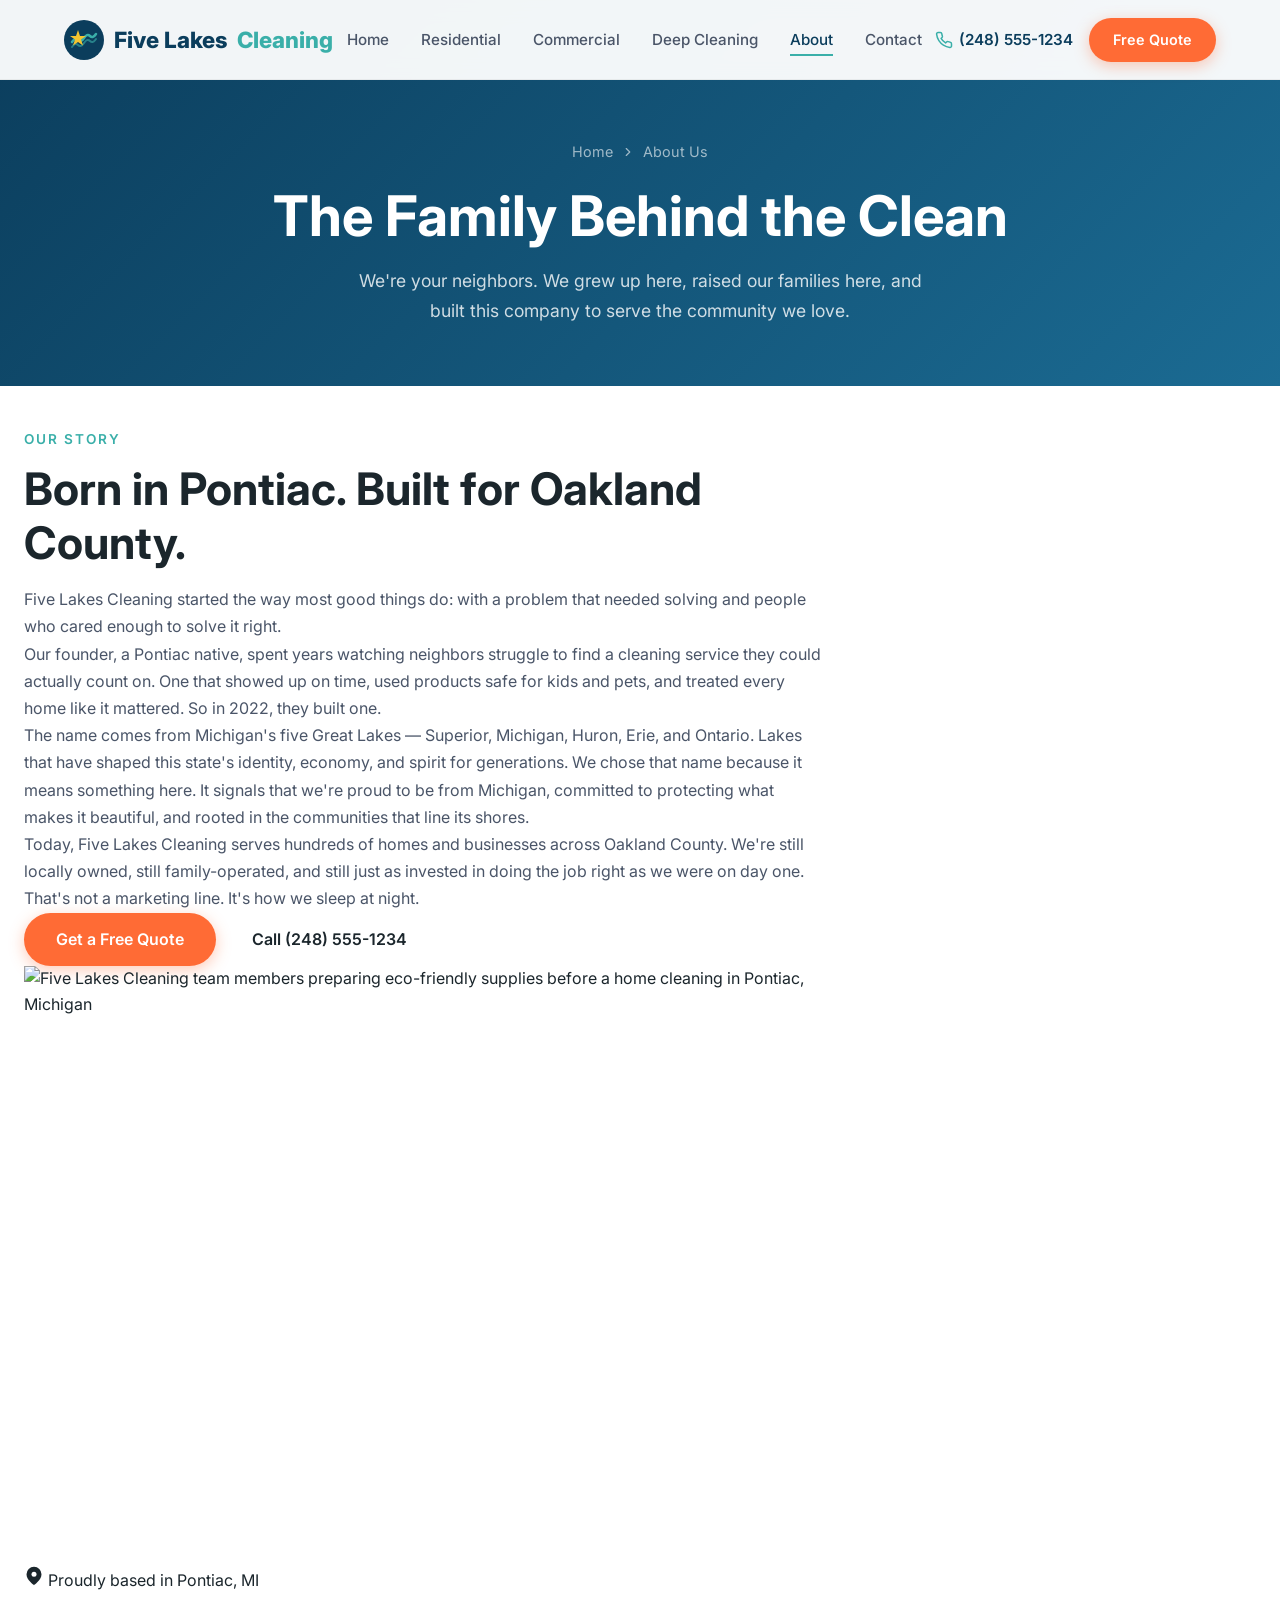
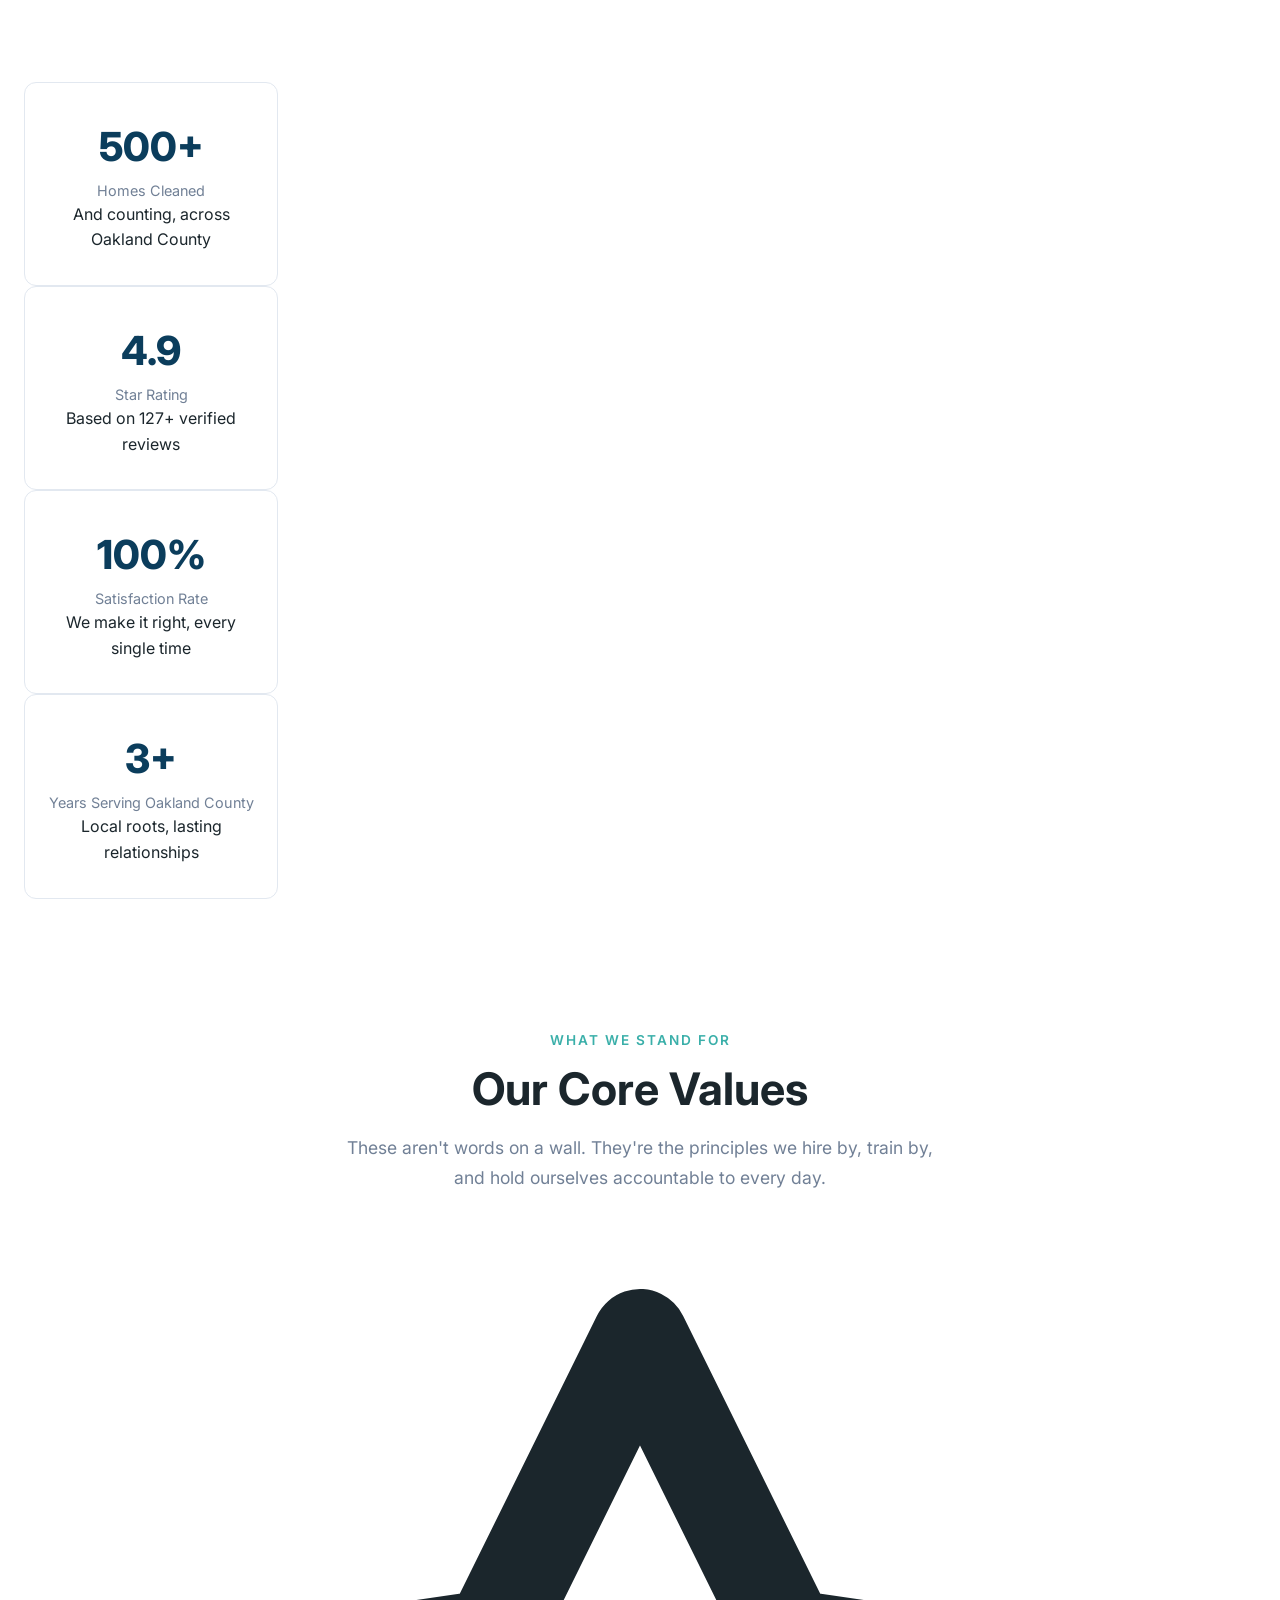
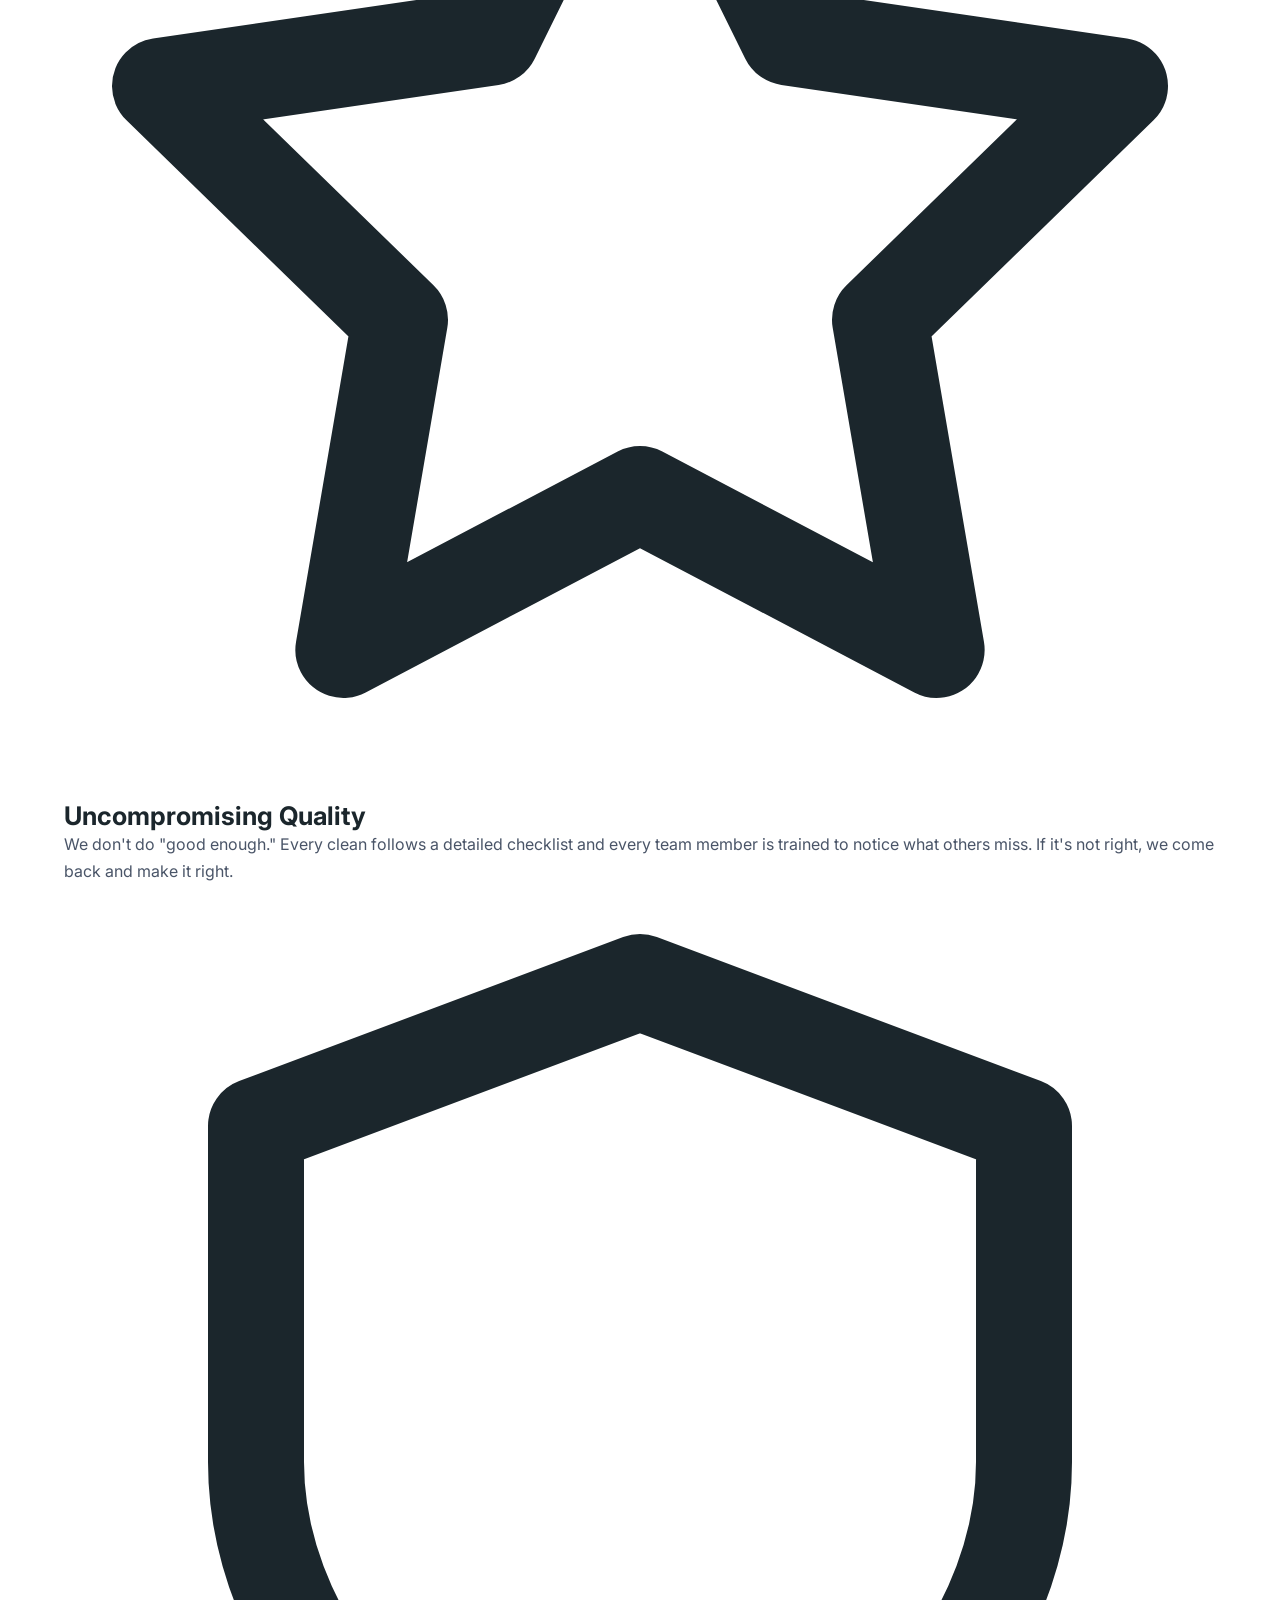
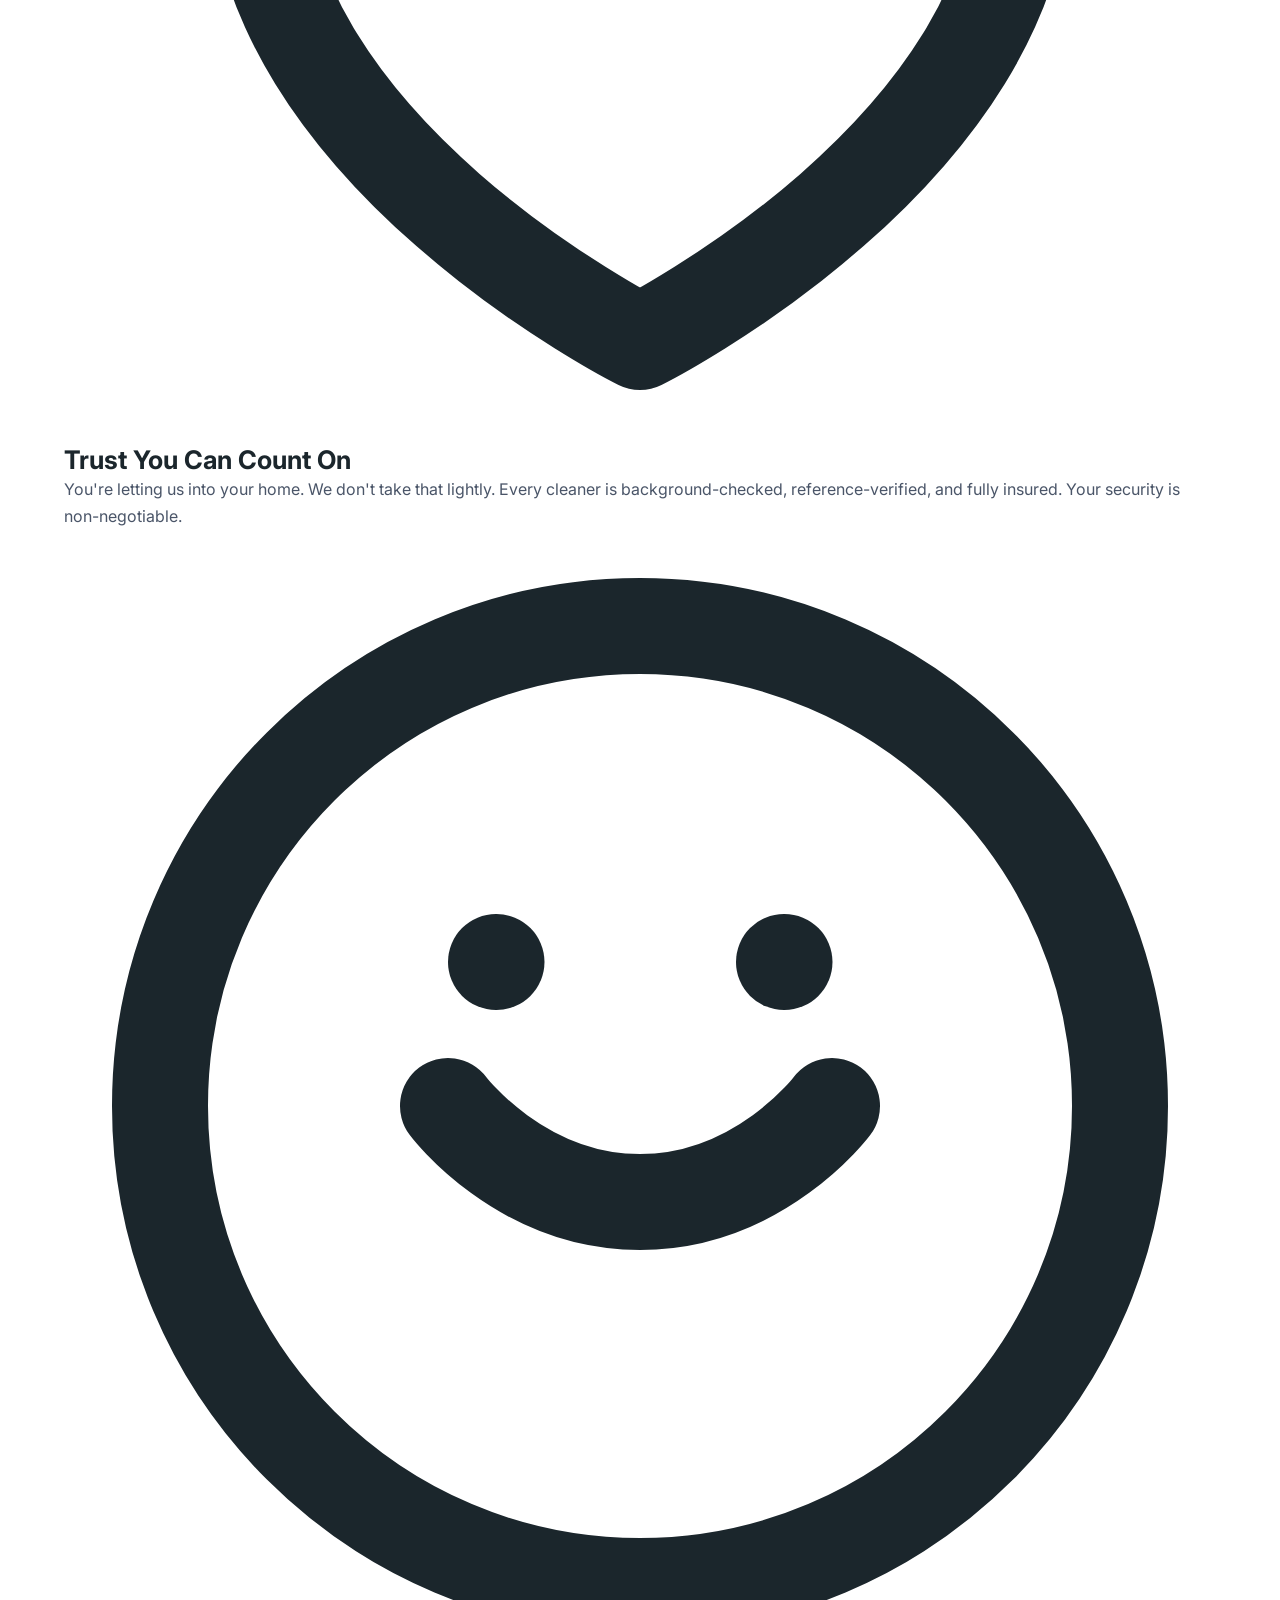
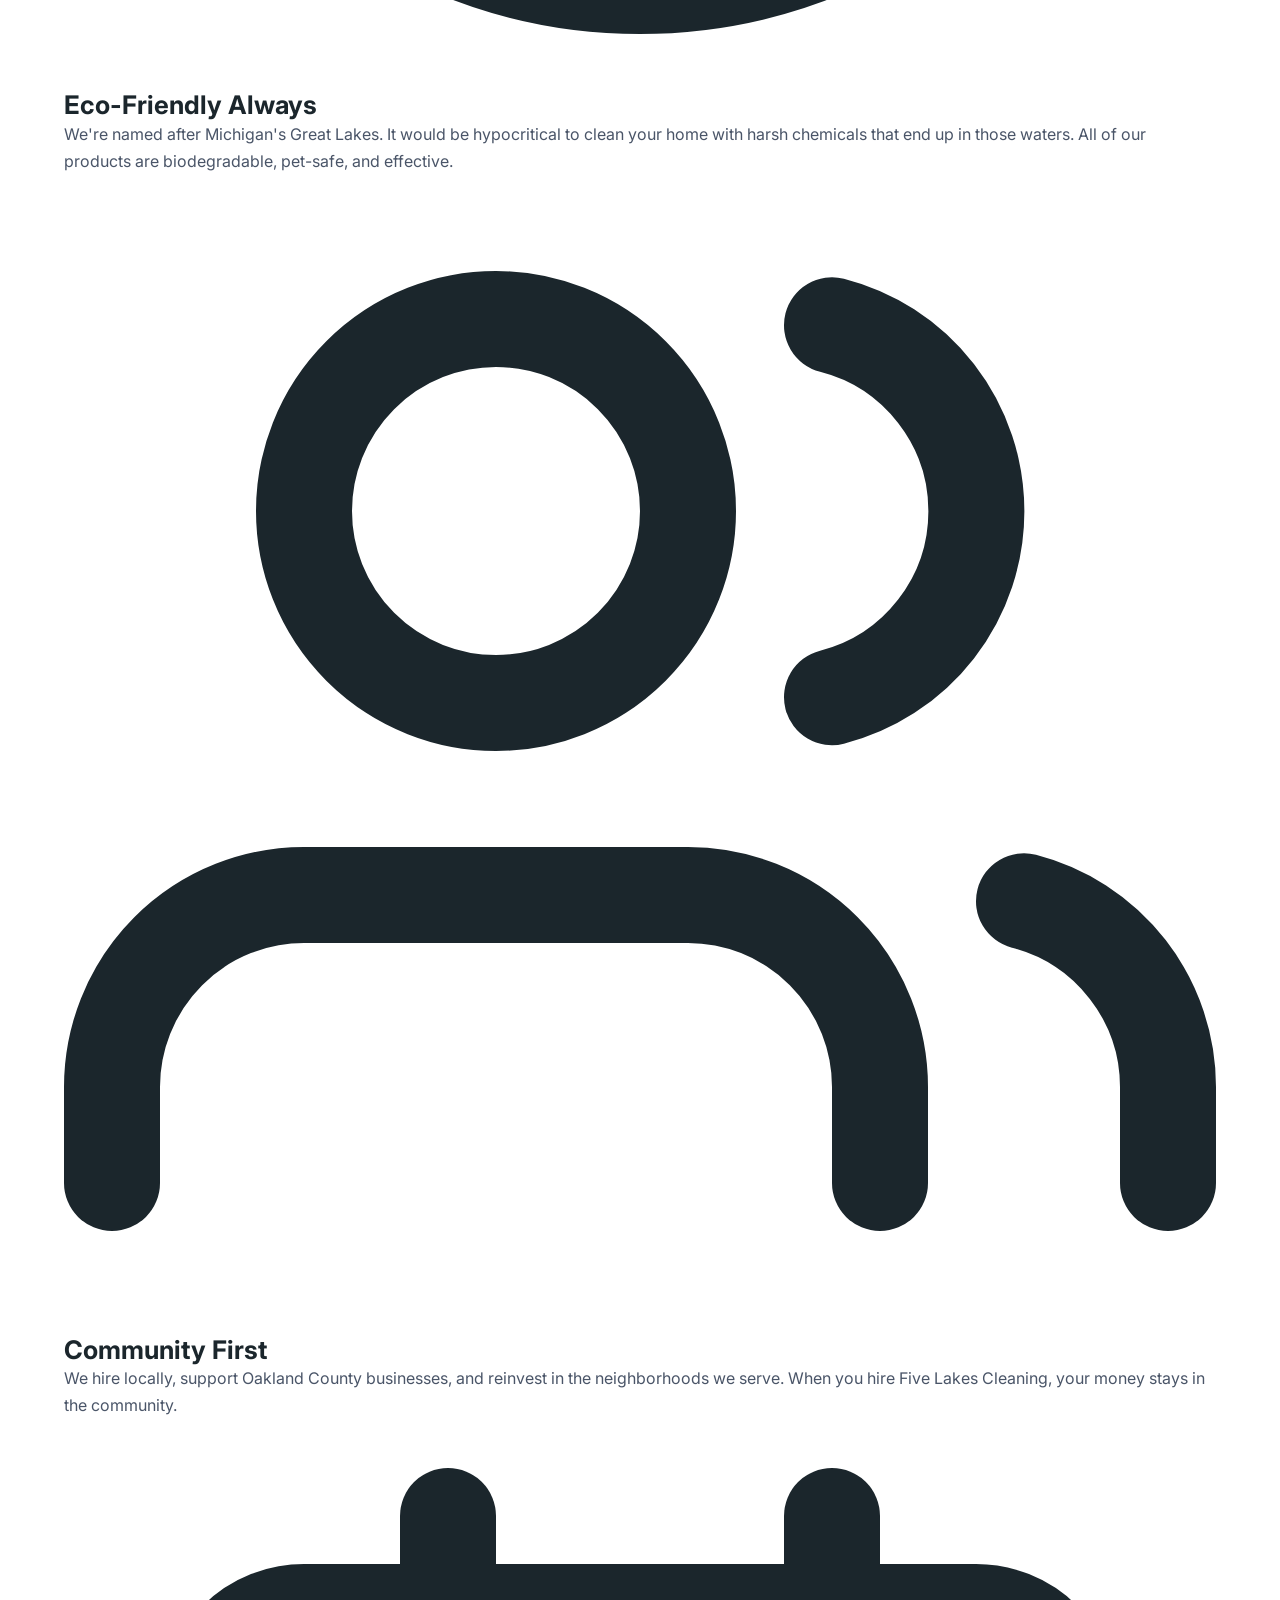
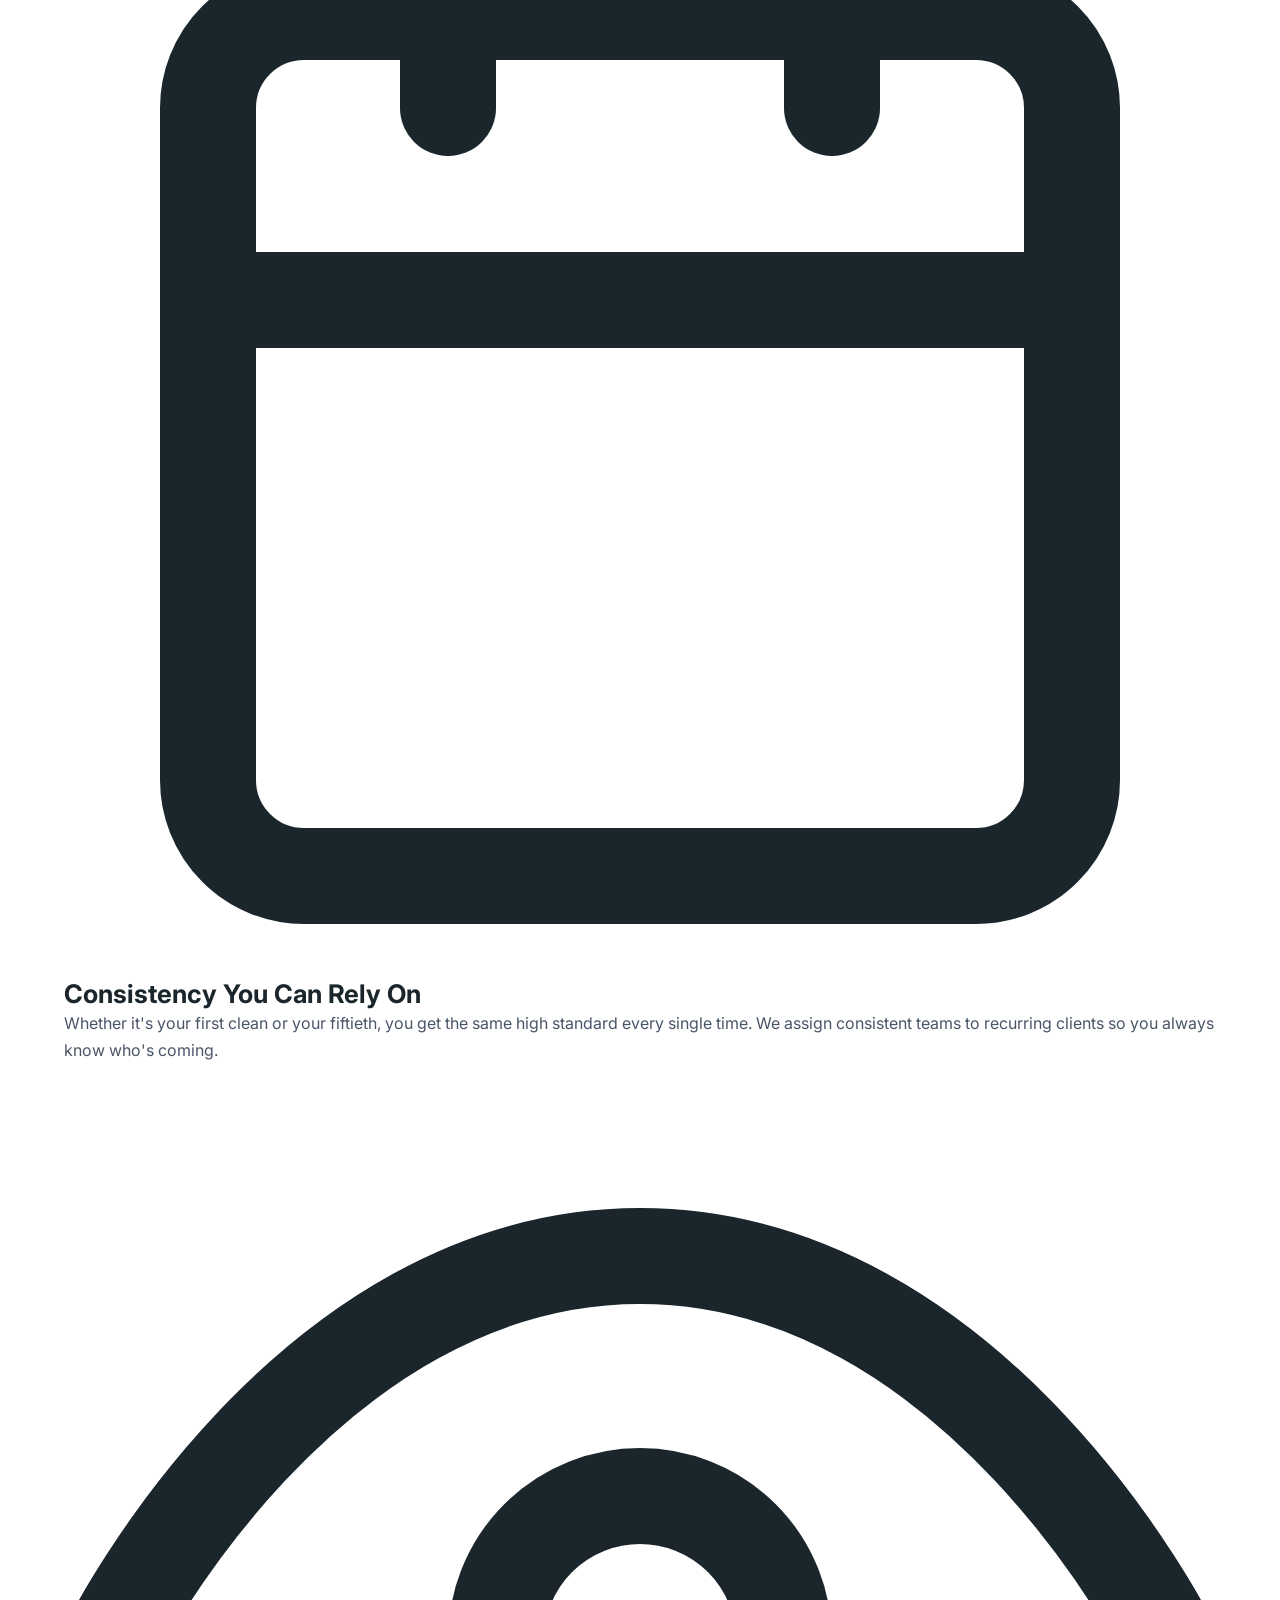
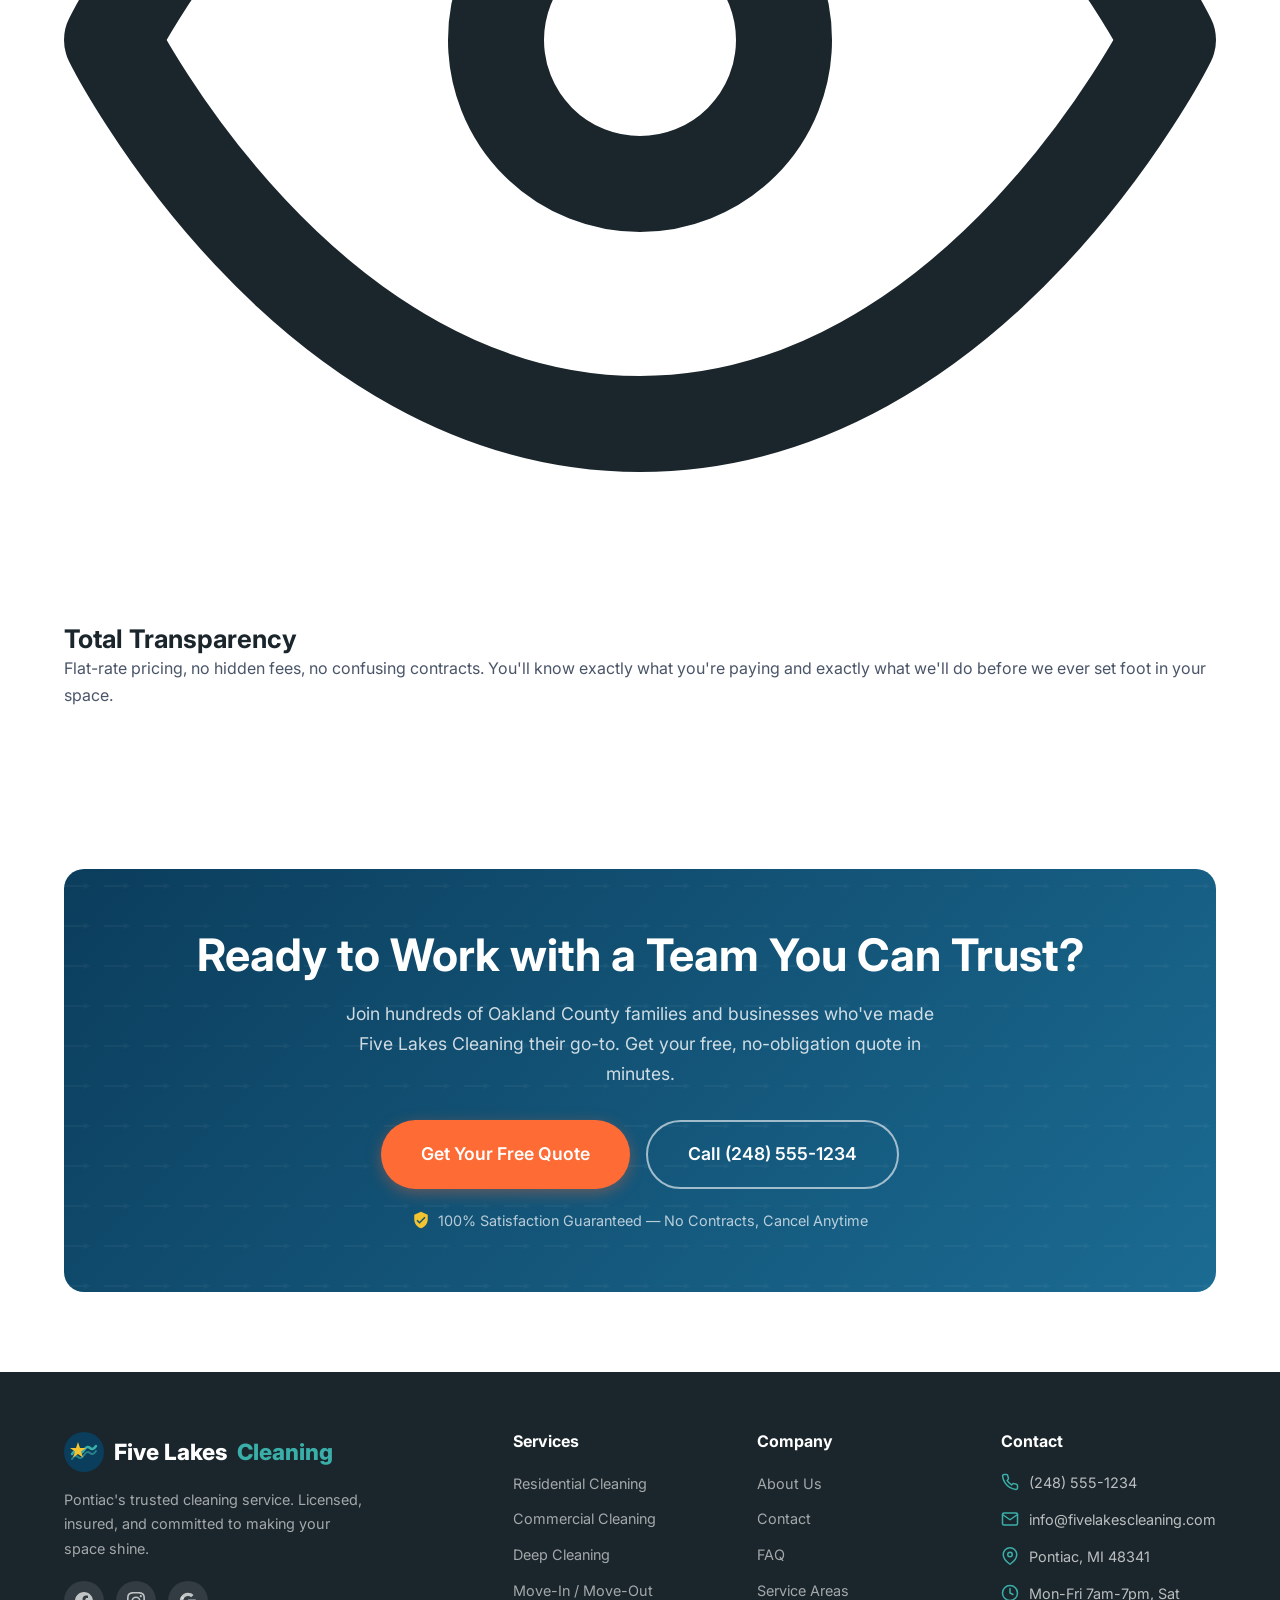
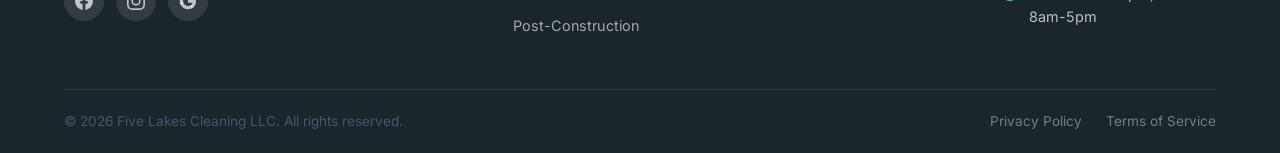
==== about/index.html @ cbcd9a7a "Initial Five Lakes Cleaning website" ====
<!DOCTYPE html>
<html lang="en">
<head>
  <meta charset="UTF-8">
  <meta name="viewport" content="width=device-width, initial-scale=1.0">
  <title>About Five Lakes Cleaning | Pontiac MI's Trusted Cleaning Team</title>
  <meta name="description" content="Meet the family behind Five Lakes Cleaning. A locally owned Pontiac, MI cleaning company serving Oakland County with honesty, eco-friendly products, and a 100% satisfaction guarantee.">
  <meta name="keywords" content="about Five Lakes Cleaning, cleaning company Pontiac Michigan, locally owned cleaning service Oakland County, eco-friendly cleaners Pontiac MI">
  <link rel="canonical" href="https://fivelakescleaning.com/about/">

  <!-- Open Graph -->
  <meta property="og:title" content="About Five Lakes Cleaning | Pontiac MI's Trusted Cleaning Team">
  <meta property="og:description" content="A locally owned Pontiac family built Five Lakes Cleaning to serve Oakland County with honesty, care, and a commitment to community. Learn our story.">
  <meta property="og:type" content="website">
  <meta property="og:url" content="https://fivelakescleaning.com/about/">
  <meta property="og:locale" content="en_US">
  <meta property="og:site_name" content="Five Lakes Cleaning">

  <!-- Twitter -->
  <meta name="twitter:card" content="summary_large_image">
  <meta name="twitter:title" content="About Five Lakes Cleaning | Pontiac MI">
  <meta name="twitter:description" content="A locally owned Pontiac family built Five Lakes Cleaning to serve Oakland County with honesty, care, and a commitment to community.">

  <!-- Fonts -->
  <link rel="preconnect" href="https://fonts.googleapis.com">
  <link rel="preconnect" href="https://fonts.gstatic.com" crossorigin>
  <link href="https://fonts.googleapis.com/css2?family=Inter:wght@400;500;600;700;800&display=swap" rel="stylesheet">

  <!-- Styles -->
  <link rel="stylesheet" href="/css/styles.css">

  <!-- Favicon -->
  <link rel="icon" type="image/svg+xml" href="data:image/svg+xml,%3Csvg xmlns='http://www.w3.org/2000/svg' viewBox='0 0 100 100'%3E%3Ctext y='.9em' font-size='90'%3E%F0%9F%8C%8A%3C/text%3E%3C/svg%3E">

  <!-- Schema.org -->
  <script type="application/ld+json">
  {
    "@context": "https://schema.org",
    "@type": "LocalBusiness",
    "@id": "https://fivelakescleaning.com",
    "name": "Five Lakes Cleaning",
    "description": "Locally owned professional residential and commercial cleaning services in Pontiac, Michigan and Oakland County.",
    "url": "https://fivelakescleaning.com",
    "telephone": "+12485551234",
    "email": "info@fivelakescleaning.com",
    "address": {
      "@type": "PostalAddress",
      "addressLocality": "Pontiac",
      "addressRegion": "MI",
      "postalCode": "48341",
      "addressCountry": "US"
    },
    "areaServed": [
      "Pontiac", "Bloomfield Hills", "Auburn Hills", "Waterford",
      "West Bloomfield", "Lake Orion", "Rochester Hills", "Troy",
      "Clarkston", "Orion Township", "White Lake", "Commerce Township"
    ],
    "foundingDate": "2022",
    "foundingLocation": "Pontiac, MI"
  }
  </script>
</head>
<body>
  <a href="#main" class="skip-nav">Skip to main content</a>

  <!-- ===== HEADER ===== -->
  <header class="header" role="banner">
    <nav class="nav" aria-label="Main navigation">
      <a href="/" class="logo" aria-label="Five Lakes Cleaning - Home">
        <svg viewBox="0 0 40 40" fill="none" xmlns="http://www.w3.org/2000/svg">
          <circle cx="20" cy="20" r="20" fill="#0B3D5C"/>
          <path d="M8 22c2-3 4-4 6-2s4 1 6-2 4-4 6-2 4 1 6-2" stroke="#3AAFA9" stroke-width="2.5" stroke-linecap="round" fill="none"/>
          <path d="M8 27c2-3 4-4 6-2s4 1 6-2 4-4 6-2 4 1 6-2" stroke="#3AAFA9" stroke-width="2" stroke-linecap="round" fill="none" opacity="0.6"/>
          <path d="M14 10l2 6h6l-5 3.5 2 6-5-3.5-5 3.5 2-6L6 16h6l2-6z" fill="#F4C430" stroke="none"/>
        </svg>
        Five Lakes <span>Cleaning</span>
      </a>

      <div class="nav-links">
        <a href="/">Home</a>
        <a href="/residential/">Residential</a>
        <a href="/commercial/">Commercial</a>
        <a href="/deep-cleaning/">Deep Cleaning</a>
        <a href="/about/" class="active" aria-current="page">About</a>
        <a href="/contact/">Contact</a>
      </div>

      <div class="nav-cta">
        <a href="tel:+12485551234" class="nav-phone">
          <svg xmlns="http://www.w3.org/2000/svg" viewBox="0 0 24 24" fill="none" stroke="currentColor" stroke-width="2" stroke-linecap="round" stroke-linejoin="round"><path d="M22 16.92v3a2 2 0 01-2.18 2 19.79 19.79 0 01-8.63-3.07 19.5 19.5 0 01-6-6 19.79 19.79 0 01-3.07-8.67A2 2 0 014.11 2h3a2 2 0 012 1.72c.127.96.361 1.903.7 2.81a2 2 0 01-.45 2.11L8.09 9.91a16 16 0 006 6l1.27-1.27a2 2 0 012.11-.45c.907.339 1.85.573 2.81.7A2 2 0 0122 16.92z"/></svg>
          (248) 555-1234
        </a>
        <a href="/contact/" class="btn btn-primary btn-sm">Free Quote</a>
      </div>

      <button class="menu-toggle" aria-label="Toggle navigation" aria-expanded="false">
        <span></span><span></span><span></span>
      </button>
    </nav>
  </header>

  <main id="main">

    <!-- ===== PAGE HERO ===== -->
    <section class="page-hero" aria-label="About Us">
      <div class="container">
        <nav class="breadcrumb" aria-label="Breadcrumb">
          <a href="/">Home</a>
          <svg xmlns="http://www.w3.org/2000/svg" viewBox="0 0 24 24" fill="none" stroke="currentColor" stroke-width="2" stroke-linecap="round" stroke-linejoin="round" width="14" height="14"><polyline points="9 18 15 12 9 6"/></svg>
          <span aria-current="page">About Us</span>
        </nav>
        <h1>The Family Behind the Clean</h1>
        <p class="page-hero-subtitle">We're your neighbors. We grew up here, raised our families here, and built this company to serve the community we love.</p>
      </div>
    </section>

    <!-- ===== ABOUT HERO GRID ===== -->
    <section class="about-hero-grid" aria-label="Our story">
      <div class="container">
        <div class="about-story-grid">
          <div class="about-story-content fade-up">
            <span class="section-label">Our Story</span>
            <h2 class="section-title">Born in Pontiac. Built for Oakland County.</h2>
            <p>Five Lakes Cleaning started the way most good things do: with a problem that needed solving and people who cared enough to solve it right.</p>
            <p>Our founder, a Pontiac native, spent years watching neighbors struggle to find a cleaning service they could actually count on. One that showed up on time, used products safe for kids and pets, and treated every home like it mattered. So in 2022, they built one.</p>
            <p>The name comes from Michigan's five Great Lakes &mdash; Superior, Michigan, Huron, Erie, and Ontario. Lakes that have shaped this state's identity, economy, and spirit for generations. We chose that name because it means something here. It signals that we're proud to be from Michigan, committed to protecting what makes it beautiful, and rooted in the communities that line its shores.</p>
            <p>Today, Five Lakes Cleaning serves hundreds of homes and businesses across Oakland County. We're still locally owned, still family-operated, and still just as invested in doing the job right as we were on day one. That's not a marketing line. It's how we sleep at night.</p>
            <div class="about-cta-row">
              <a href="/contact/" class="btn btn-primary">Get a Free Quote</a>
              <a href="tel:+12485551234" class="btn btn-outline">Call (248) 555-1234</a>
            </div>
          </div>

          <div class="about-story-image fade-up">
            <div class="about-image-wrapper">
              <img
                src="https://images.unsplash.com/photo-1558618666-fcd25c85cd64?auto=format&fit=crop&w=800&q=80"
                alt="Five Lakes Cleaning team members preparing eco-friendly supplies before a home cleaning in Pontiac, Michigan"
                width="800"
                height="600"
                loading="lazy"
              >
            </div>
            <div class="about-image-badge">
              <svg xmlns="http://www.w3.org/2000/svg" viewBox="0 0 24 24" fill="currentColor" width="20" height="20"><path d="M21 10c0 7-9 13-9 13s-9-6-9-13a9 9 0 0118 0z"/><circle cx="12" cy="10" r="3" fill="white"/></svg>
              <span>Proudly based in Pontiac, MI</span>
            </div>
          </div>
        </div>
      </div>
    </section>

    <!-- ===== STATS ===== -->
    <section class="about-stats" aria-label="Our numbers">
      <div class="container">
        <div class="stats-grid fade-up">
          <div class="stat-card">
            <div class="stat-number">500+</div>
            <div class="stat-label">Homes Cleaned</div>
            <div class="stat-desc">And counting, across Oakland County</div>
          </div>
          <div class="stat-card">
            <div class="stat-number">4.9</div>
            <div class="stat-label">Star Rating</div>
            <div class="stat-desc">Based on 127+ verified reviews</div>
          </div>
          <div class="stat-card">
            <div class="stat-number">100%</div>
            <div class="stat-label">Satisfaction Rate</div>
            <div class="stat-desc">We make it right, every single time</div>
          </div>
          <div class="stat-card">
            <div class="stat-number">3+</div>
            <div class="stat-label">Years Serving Oakland County</div>
            <div class="stat-desc">Local roots, lasting relationships</div>
          </div>
        </div>
      </div>
    </section>

    <!-- ===== VALUES ===== -->
    <section class="values-section" aria-label="Our values">
      <div class="container">
        <div class="text-center mb-5 fade-up">
          <span class="section-label">What We Stand For</span>
          <h2 class="section-title">Our Core Values</h2>
          <p class="section-subtitle">These aren't words on a wall. They're the principles we hire by, train by, and hold ourselves accountable to every day.</p>
        </div>

        <div class="values-grid fade-up">

          <div class="value-card">
            <div class="value-icon">
              <svg xmlns="http://www.w3.org/2000/svg" viewBox="0 0 24 24" fill="none" stroke="currentColor" stroke-width="2" stroke-linecap="round" stroke-linejoin="round"><path d="M12 2l3.09 6.26L22 9.27l-5 4.87 1.18 6.88L12 17.77l-6.18 3.25L7 14.14 2 9.27l6.91-1.01L12 2z"/></svg>
            </div>
            <h3>Uncompromising Quality</h3>
            <p>We don't do "good enough." Every clean follows a detailed checklist and every team member is trained to notice what others miss. If it's not right, we come back and make it right.</p>
          </div>

          <div class="value-card">
            <div class="value-icon">
              <svg xmlns="http://www.w3.org/2000/svg" viewBox="0 0 24 24" fill="none" stroke="currentColor" stroke-width="2" stroke-linecap="round" stroke-linejoin="round"><path d="M12 22s8-4 8-10V5l-8-3-8 3v7c0 6 8 10 8 10z"/></svg>
            </div>
            <h3>Trust You Can Count On</h3>
            <p>You're letting us into your home. We don't take that lightly. Every cleaner is background-checked, reference-verified, and fully insured. Your security is non-negotiable.</p>
          </div>

          <div class="value-card">
            <div class="value-icon">
              <svg xmlns="http://www.w3.org/2000/svg" viewBox="0 0 24 24" fill="none" stroke="currentColor" stroke-width="2" stroke-linecap="round" stroke-linejoin="round"><path d="M12 22c5.523 0 10-4.477 10-10S17.523 2 12 2 2 6.477 2 12s4.477 10 10 10z"/><path d="M8 12s1.5 2 4 2 4-2 4-2"/><line x1="9" y1="9" x2="9.01" y2="9"/><line x1="15" y1="9" x2="15.01" y2="9"/></svg>
            </div>
            <h3>Eco-Friendly Always</h3>
            <p>We're named after Michigan's Great Lakes. It would be hypocritical to clean your home with harsh chemicals that end up in those waters. All of our products are biodegradable, pet-safe, and effective.</p>
          </div>

          <div class="value-card">
            <div class="value-icon">
              <svg xmlns="http://www.w3.org/2000/svg" viewBox="0 0 24 24" fill="none" stroke="currentColor" stroke-width="2" stroke-linecap="round" stroke-linejoin="round"><path d="M17 21v-2a4 4 0 00-4-4H5a4 4 0 00-4 4v2"/><circle cx="9" cy="7" r="4"/><path d="M23 21v-2a4 4 0 00-3-3.87"/><path d="M16 3.13a4 4 0 010 7.75"/></svg>
            </div>
            <h3>Community First</h3>
            <p>We hire locally, support Oakland County businesses, and reinvest in the neighborhoods we serve. When you hire Five Lakes Cleaning, your money stays in the community.</p>
          </div>

          <div class="value-card">
            <div class="value-icon">
              <svg xmlns="http://www.w3.org/2000/svg" viewBox="0 0 24 24" fill="none" stroke="currentColor" stroke-width="2" stroke-linecap="round" stroke-linejoin="round"><rect x="3" y="4" width="18" height="18" rx="2" ry="2"/><line x1="16" y1="2" x2="16" y2="6"/><line x1="8" y1="2" x2="8" y2="6"/><line x1="3" y1="10" x2="21" y2="10"/></svg>
            </div>
            <h3>Consistency You Can Rely On</h3>
            <p>Whether it's your first clean or your fiftieth, you get the same high standard every single time. We assign consistent teams to recurring clients so you always know who's coming.</p>
          </div>

          <div class="value-card">
            <div class="value-icon">
              <svg xmlns="http://www.w3.org/2000/svg" viewBox="0 0 24 24" fill="none" stroke="currentColor" stroke-width="2" stroke-linecap="round" stroke-linejoin="round"><path d="M1 12s4-8 11-8 11 8 11 8-4 8-11 8-11-8-11-8z"/><circle cx="12" cy="12" r="3"/></svg>
            </div>
            <h3>Total Transparency</h3>
            <p>Flat-rate pricing, no hidden fees, no confusing contracts. You'll know exactly what you're paying and exactly what we'll do before we ever set foot in your space.</p>
          </div>

        </div>
      </div>
    </section>

    <!-- ===== CTA ===== -->
    <section class="cta-section" aria-label="Get started">
      <div class="container">
        <div class="cta-box fade-up">
          <h2>Ready to Work with a Team You Can Trust?</h2>
          <p>Join hundreds of Oakland County families and businesses who've made Five Lakes Cleaning their go-to. Get your free, no-obligation quote in minutes.</p>
          <div class="cta-buttons">
            <a href="/contact/" class="btn btn-primary btn-lg">Get Your Free Quote</a>
            <a href="tel:+12485551234" class="btn btn-outline-white btn-lg">Call (248) 555-1234</a>
          </div>
          <div class="cta-guarantee">
            <svg xmlns="http://www.w3.org/2000/svg" viewBox="0 0 24 24" fill="currentColor"><path d="M12 1L3 5v6c0 5.55 3.84 10.74 9 12 5.16-1.26 9-6.45 9-12V5l-9-4zm-2 16l-4-4 1.41-1.41L10 14.17l6.59-6.59L18 9l-8 8z"/></svg>
            100% Satisfaction Guaranteed &mdash; No Contracts, Cancel Anytime
          </div>
        </div>
      </div>
    </section>

  </main>

  <!-- ===== FOOTER ===== -->
  <footer class="footer" role="contentinfo">
    <div class="container">
      <div class="footer-grid">
        <div class="footer-brand">
          <a href="/" class="logo" style="color:#fff; margin-bottom:16px;">
            <svg viewBox="0 0 40 40" fill="none" xmlns="http://www.w3.org/2000/svg" width="36" height="36">
              <circle cx="20" cy="20" r="20" fill="#0B3D5C"/>
              <path d="M8 22c2-3 4-4 6-2s4 1 6-2 4-4 6-2 4 1 6-2" stroke="#3AAFA9" stroke-width="2.5" stroke-linecap="round" fill="none"/>
              <path d="M8 27c2-3 4-4 6-2s4 1 6-2 4-4 6-2 4 1 6-2" stroke="#3AAFA9" stroke-width="2" stroke-linecap="round" fill="none" opacity="0.6"/>
              <path d="M14 10l2 6h6l-5 3.5 2 6-5-3.5-5 3.5 2-6L6 16h6l2-6z" fill="#F4C430"/>
            </svg>
            Five Lakes <span>Cleaning</span>
          </a>
          <p>Pontiac's trusted cleaning service. Licensed, insured, and committed to making your space shine.</p>
          <div class="footer-social">
            <a href="#" aria-label="Facebook"><svg xmlns="http://www.w3.org/2000/svg" width="18" height="18" viewBox="0 0 24 24" fill="currentColor"><path d="M24 12.073c0-6.627-5.373-12-12-12s-12 5.373-12 12c0 5.99 4.388 10.954 10.125 11.854v-8.385H7.078v-3.47h3.047V9.43c0-3.007 1.792-4.669 4.533-4.669 1.312 0 2.686.235 2.686.235v2.953H15.83c-1.491 0-1.956.925-1.956 1.874v2.25h3.328l-.532 3.47h-2.796v8.385C19.612 23.027 24 18.062 24 12.073z"/></svg></a>
            <a href="#" aria-label="Instagram"><svg xmlns="http://www.w3.org/2000/svg" width="18" height="18" viewBox="0 0 24 24" fill="currentColor"><path d="M12 2.163c3.204 0 3.584.012 4.85.07 3.252.148 4.771 1.691 4.919 4.919.058 1.265.069 1.645.069 4.849 0 3.205-.012 3.584-.069 4.849-.149 3.225-1.664 4.771-4.919 4.919-1.266.058-1.644.07-4.85.07-3.204 0-3.584-.012-4.849-.07-3.26-.149-4.771-1.699-4.919-4.92-.058-1.265-.07-1.644-.07-4.849 0-3.204.013-3.583.07-4.849.149-3.227 1.664-4.771 4.919-4.919 1.266-.057 1.645-.069 4.849-.069zM12 0C8.741 0 8.333.014 7.053.072 2.695.272.273 2.69.073 7.052.014 8.333 0 8.741 0 12c0 3.259.014 3.668.072 4.948.2 4.358 2.618 6.78 6.98 6.98C8.333 23.986 8.741 24 12 24c3.259 0 3.668-.014 4.948-.072 4.354-.2 6.782-2.618 6.979-6.98.059-1.28.073-1.689.073-4.948 0-3.259-.014-3.667-.072-4.947-.196-4.354-2.617-6.78-6.979-6.98C15.668.014 15.259 0 12 0zm0 5.838a6.162 6.162 0 100 12.324 6.162 6.162 0 000-12.324zM12 16a4 4 0 110-8 4 4 0 010 8zm6.406-11.845a1.44 1.44 0 100 2.881 1.44 1.44 0 000-2.881z"/></svg></a>
            <a href="#" aria-label="Google Business"><svg xmlns="http://www.w3.org/2000/svg" width="18" height="18" viewBox="0 0 24 24" fill="currentColor"><path d="M22.56 12.25c0-.78-.07-1.53-.2-2.25H12v4.26h5.92a5.06 5.06 0 01-2.2 3.32v2.77h3.57c2.08-1.92 3.28-4.74 3.28-8.1z"/><path d="M12 23c2.97 0 5.46-.98 7.28-2.66l-3.57-2.77c-.98.66-2.23 1.06-3.71 1.06-2.86 0-5.29-1.93-6.16-4.53H2.18v2.84C3.99 20.53 7.7 23 12 23z"/><path d="M5.84 14.09c-.22-.66-.35-1.36-.35-2.09s.13-1.43.35-2.09V7.07H2.18C1.43 8.55 1 10.22 1 12s.43 3.45 1.18 4.93l2.85-2.22.81-.62z"/><path d="M12 5.38c1.62 0 3.06.56 4.21 1.64l3.15-3.15C17.45 2.09 14.97 1 12 1 7.7 1 3.99 3.47 2.18 7.07l3.66 2.84c.87-2.6 3.3-4.53 6.16-4.53z"/></svg></a>
          </div>
        </div>

        <div>
          <h4>Services</h4>
          <ul class="footer-links">
            <li><a href="/residential/">Residential Cleaning</a></li>
            <li><a href="/commercial/">Commercial Cleaning</a></li>
            <li><a href="/deep-cleaning/">Deep Cleaning</a></li>
            <li><a href="/move-in-move-out/">Move-In / Move-Out</a></li>
            <li><a href="/post-construction/">Post-Construction</a></li>
          </ul>
        </div>

        <div>
          <h4>Company</h4>
          <ul class="footer-links">
            <li><a href="/about/">About Us</a></li>
            <li><a href="/contact/">Contact</a></li>
            <li><a href="/#faq">FAQ</a></li>
            <li><a href="/#areas">Service Areas</a></li>
          </ul>
        </div>

        <div>
          <h4>Contact</h4>
          <div class="footer-contact-item">
            <svg xmlns="http://www.w3.org/2000/svg" viewBox="0 0 24 24" fill="none" stroke="currentColor" stroke-width="2" stroke-linecap="round" stroke-linejoin="round"><path d="M22 16.92v3a2 2 0 01-2.18 2 19.79 19.79 0 01-8.63-3.07 19.5 19.5 0 01-6-6 19.79 19.79 0 01-3.07-8.67A2 2 0 014.11 2h3a2 2 0 012 1.72c.127.96.361 1.903.7 2.81a2 2 0 01-.45 2.11L8.09 9.91a16 16 0 006 6l1.27-1.27a2 2 0 012.11-.45c.907.339 1.85.573 2.81.7A2 2 0 0122 16.92z"/></svg>
            <a href="tel:+12485551234">(248) 555-1234</a>
          </div>
          <div class="footer-contact-item">
            <svg xmlns="http://www.w3.org/2000/svg" viewBox="0 0 24 24" fill="none" stroke="currentColor" stroke-width="2" stroke-linecap="round" stroke-linejoin="round"><path d="M4 4h16c1.1 0 2 .9 2 2v12c0 1.1-.9 2-2 2H4c-1.1 0-2-.9-2-2V6c0-1.1.9-2 2-2z"/><polyline points="22,6 12,13 2,6"/></svg>
            <a href="mailto:info@fivelakescleaning.com">info@fivelakescleaning.com</a>
          </div>
          <div class="footer-contact-item">
            <svg xmlns="http://www.w3.org/2000/svg" viewBox="0 0 24 24" fill="none" stroke="currentColor" stroke-width="2" stroke-linecap="round" stroke-linejoin="round"><path d="M21 10c0 7-9 13-9 13s-9-6-9-13a9 9 0 0118 0z"/><circle cx="12" cy="10" r="3"/></svg>
            Pontiac, MI 48341
          </div>
          <div class="footer-contact-item">
            <svg xmlns="http://www.w3.org/2000/svg" viewBox="0 0 24 24" fill="none" stroke="currentColor" stroke-width="2" stroke-linecap="round" stroke-linejoin="round"><circle cx="12" cy="12" r="10"/><polyline points="12 6 12 12 16 14"/></svg>
            Mon-Fri 7am-7pm, Sat 8am-5pm
          </div>
        </div>
      </div>

      <div class="footer-bottom">
        <p>&copy; 2026 Five Lakes Cleaning LLC. All rights reserved.</p>
        <div class="footer-bottom-links">
          <a href="/privacy/">Privacy Policy</a>
          <a href="/terms/">Terms of Service</a>
        </div>
      </div>
    </div>
  </footer>

  <script src="/js/main.js"></script>
</body>
</html>
---- css/styles.css ----
/* ===== FIVE LAKES CLEANING - MASTER STYLESHEET ===== */

/* --- CSS Custom Properties --- */
:root {
  --primary: #0B3D5C;
  --primary-light: #1B6B93;
  --secondary: #3AAFA9;
  --secondary-light: #DEF2F1;
  --accent: #FF6B35;
  --accent-hover: #E85A28;
  --gold: #F4C430;
  --text: #1B262C;
  --text-light: #4A5568;
  --text-muted: #718096;
  --white: #FFFFFF;
  --off-white: #FAFAFA;
  --light-gray: #F7F8FA;
  --border: #E2E8F0;
  --shadow-sm: 0 1px 3px rgba(0,0,0,0.08);
  --shadow-md: 0 4px 12px rgba(0,0,0,0.1);
  --shadow-lg: 0 10px 30px rgba(0,0,0,0.12);
  --shadow-xl: 0 20px 50px rgba(0,0,0,0.15);
  --radius-sm: 6px;
  --radius-md: 12px;
  --radius-lg: 20px;
  --radius-full: 50px;
  --transition: 0.3s ease;
  --max-width: 1200px;
  --header-height: 80px;
}

/* --- Reset & Base --- */
*, *::before, *::after {
  box-sizing: border-box;
  margin: 0;
  padding: 0;
}

html {
  scroll-behavior: smooth;
  font-size: 16px;
  -webkit-font-smoothing: antialiased;
  -moz-osx-font-smoothing: grayscale;
}

body {
  font-family: 'Inter', -apple-system, BlinkMacSystemFont, 'Segoe UI', Roboto, sans-serif;
  color: var(--text);
  background: var(--white);
  line-height: 1.6;
  overflow-x: hidden;
}

img {
  max-width: 100%;
  height: auto;
  display: block;
}

a {
  color: inherit;
  text-decoration: none;
  transition: color var(--transition);
}

ul, ol {
  list-style: none;
}

h1, h2, h3, h4, h5, h6 {
  font-weight: 700;
  line-height: 1.2;
  color: var(--text);
}

h1 { font-size: clamp(2.2rem, 5vw, 3.5rem); }
h2 { font-size: clamp(1.8rem, 4vw, 2.8rem); }
h3 { font-size: clamp(1.3rem, 2.5vw, 1.6rem); }
h4 { font-size: 1.15rem; }

p {
  color: var(--text-light);
  line-height: 1.7;
}

.container {
  width: 100%;
  max-width: var(--max-width);
  margin: 0 auto;
  padding: 0 24px;
}

section {
  padding: 80px 0;
}

/* --- Utility Classes --- */
.text-center { text-align: center; }
.text-white { color: var(--white); }
.text-accent { color: var(--accent); }
.text-primary { color: var(--primary); }
.text-secondary { color: var(--secondary); }
.mb-1 { margin-bottom: 8px; }
.mb-2 { margin-bottom: 16px; }
.mb-3 { margin-bottom: 24px; }
.mb-4 { margin-bottom: 32px; }
.mb-5 { margin-bottom: 48px; }

.section-label {
  display: inline-block;
  font-size: 0.85rem;
  font-weight: 600;
  text-transform: uppercase;
  letter-spacing: 2px;
  color: var(--secondary);
  margin-bottom: 12px;
}

.section-title {
  margin-bottom: 16px;
}

.section-subtitle {
  font-size: 1.1rem;
  color: var(--text-muted);
  max-width: 600px;
  margin: 0 auto 48px;
}

/* --- Buttons --- */
.btn {
  display: inline-flex;
  align-items: center;
  justify-content: center;
  gap: 8px;
  padding: 14px 32px;
  border-radius: var(--radius-full);
  font-size: 1rem;
  font-weight: 600;
  cursor: pointer;
  border: none;
  transition: all var(--transition);
  white-space: nowrap;
}

.btn-primary {
  background: var(--accent);
  color: var(--white);
  box-shadow: 0 4px 15px rgba(255, 107, 53, 0.35);
}

.btn-primary:hover {
  background: var(--accent-hover);
  transform: translateY(-2px);
  box-shadow: 0 6px 20px rgba(255, 107, 53, 0.45);
}

.btn-secondary {
  background: var(--white);
  color: var(--primary);
  border: 2px solid var(--primary);
}

.btn-secondary:hover {
  background: var(--primary);
  color: var(--white);
  transform: translateY(-2px);
}

.btn-white {
  background: var(--white);
  color: var(--primary);
  box-shadow: var(--shadow-md);
}

.btn-white:hover {
  transform: translateY(-2px);
  box-shadow: var(--shadow-lg);
}

.btn-outline-white {
  background: transparent;
  color: var(--white);
  border: 2px solid rgba(255,255,255,0.6);
}

.btn-outline-white:hover {
  background: var(--white);
  color: var(--primary);
}

.btn-lg {
  padding: 18px 40px;
  font-size: 1.1rem;
}

.btn-sm {
  padding: 10px 24px;
  font-size: 0.9rem;
}

/* --- Header / Navigation --- */
.header {
  position: fixed;
  top: 0;
  left: 0;
  right: 0;
  z-index: 1000;
  background: rgba(255,255,255,0.95);
  backdrop-filter: blur(10px);
  -webkit-backdrop-filter: blur(10px);
  border-bottom: 1px solid rgba(0,0,0,0.05);
  height: var(--header-height);
  transition: all var(--transition);
}

.header.scrolled {
  box-shadow: var(--shadow-md);
}

.nav {
  display: flex;
  align-items: center;
  justify-content: space-between;
  height: var(--header-height);
  max-width: var(--max-width);
  margin: 0 auto;
  padding: 0 24px;
}

.logo {
  display: flex;
  align-items: center;
  gap: 10px;
  font-size: 1.4rem;
  font-weight: 800;
  color: var(--primary);
  z-index: 1001;
}

.logo svg {
  width: 40px;
  height: 40px;
}

.logo span {
  color: var(--secondary);
}

.nav-links {
  display: flex;
  align-items: center;
  gap: 32px;
}

.nav-links a {
  font-size: 0.95rem;
  font-weight: 500;
  color: var(--text-light);
  position: relative;
  padding: 4px 0;
}

.nav-links a::after {
  content: '';
  position: absolute;
  bottom: 0;
  left: 0;
  width: 0;
  height: 2px;
  background: var(--secondary);
  transition: width var(--transition);
}

.nav-links a:hover,
.nav-links a.active {
  color: var(--primary);
}

.nav-links a:hover::after,
.nav-links a.active::after {
  width: 100%;
}

.nav-cta {
  display: flex;
  align-items: center;
  gap: 16px;
}

.nav-phone {
  display: flex;
  align-items: center;
  gap: 6px;
  font-weight: 600;
  color: var(--primary);
  font-size: 0.95rem;
}

.nav-phone svg {
  width: 18px;
  height: 18px;
  color: var(--secondary);
}

/* Mobile Menu */
.menu-toggle {
  display: none;
  flex-direction: column;
  gap: 5px;
  cursor: pointer;
  z-index: 1001;
  background: none;
  border: none;
  padding: 4px;
}

.menu-toggle span {
  width: 24px;
  height: 2.5px;
  background: var(--primary);
  border-radius: 2px;
  transition: all var(--transition);
}

.menu-toggle.active span:nth-child(1) {
  transform: rotate(45deg) translate(5px, 5px);
}

.menu-toggle.active span:nth-child(2) {
  opacity: 0;
}

.menu-toggle.active span:nth-child(3) {
  transform: rotate(-45deg) translate(5px, -5px);
}

/* --- Hero Section --- */
.hero {
  position: relative;
  min-height: 92vh;
  display: flex;
  align-items: center;
  padding-top: var(--header-height);
  background: linear-gradient(135deg, var(--primary) 0%, var(--primary-light) 50%, var(--secondary) 100%);
  overflow: hidden;
}

.hero::before {
  content: '';
  position: absolute;
  inset: 0;
  background: url("data:image/svg+xml,%3Csvg width='60' height='60' viewBox='0 0 60 60' xmlns='http://www.w3.org/2000/svg'%3E%3Cg fill='none' fill-rule='evenodd'%3E%3Cg fill='%23ffffff' fill-opacity='0.03'%3E%3Cpath d='M36 34v-4h-2v4h-4v2h4v4h2v-4h4v-2h-4zm0-30V0h-2v4h-4v2h4v4h2V6h4V4h-4zM6 34v-4H4v4H0v2h4v4h2v-4h4v-2H6zM6 4V0H4v4H0v2h4v4h2V6h4V4H6z'/%3E%3C/g%3E%3C/g%3E%3C/svg%3E");
}

.hero-grid {
  display: grid;
  grid-template-columns: 1fr 1fr;
  gap: 60px;
  align-items: center;
  position: relative;
  z-index: 1;
}

.hero-content {
  color: var(--white);
}

.hero-badge {
  display: inline-flex;
  align-items: center;
  gap: 8px;
  background: rgba(255,255,255,0.15);
  backdrop-filter: blur(8px);
  padding: 8px 18px;
  border-radius: var(--radius-full);
  font-size: 0.85rem;
  font-weight: 600;
  margin-bottom: 24px;
  border: 1px solid rgba(255,255,255,0.2);
}

.hero-badge svg {
  width: 16px;
  height: 16px;
  color: var(--gold);
}

.hero h1 {
  color: var(--white);
  margin-bottom: 20px;
  font-size: clamp(2.4rem, 5vw, 3.8rem);
  line-height: 1.1;
}

.hero h1 em {
  font-style: normal;
  color: var(--gold);
  position: relative;
}

.hero-description {
  font-size: 1.15rem;
  color: rgba(255,255,255,0.85);
  margin-bottom: 32px;
  line-height: 1.7;
  max-width: 520px;
}

.hero-buttons {
  display: flex;
  flex-wrap: wrap;
  gap: 16px;
  margin-bottom: 40px;
}

.hero-trust {
  display: flex;
  align-items: center;
  gap: 24px;
  padding-top: 24px;
  border-top: 1px solid rgba(255,255,255,0.15);
}

.trust-item {
  display: flex;
  align-items: center;
  gap: 8px;
  font-size: 0.9rem;
  color: rgba(255,255,255,0.8);
}

.trust-item svg {
  width: 20px;
  height: 20px;
  color: var(--gold);
  flex-shrink: 0;
}

.hero-image {
  position: relative;
}

.hero-image-wrapper {
  position: relative;
  border-radius: var(--radius-lg);
  overflow: hidden;
  box-shadow: var(--shadow-xl);
  aspect-ratio: 4/3;
  background: rgba(255,255,255,0.1);
}

.hero-image-wrapper img {
  width: 100%;
  height: 100%;
  object-fit: cover;
}

.hero-float-card {
  position: absolute;
  background: var(--white);
  border-radius: var(--radius-md);
  padding: 16px 20px;
  box-shadow: var(--shadow-lg);
  display: flex;
  align-items: center;
  gap: 12px;
  animation: float 3s ease-in-out infinite;
}

.hero-float-card.card-rating {
  bottom: -20px;
  left: -20px;
}

.hero-float-card.card-bookings {
  top: -15px;
  right: -15px;
}

.float-card-icon {
  width: 44px;
  height: 44px;
  border-radius: 50%;
  display: flex;
  align-items: center;
  justify-content: center;
  flex-shrink: 0;
}

.float-card-icon.green {
  background: #E8F8F5;
  color: var(--secondary);
}

.float-card-icon.orange {
  background: #FFF3E8;
  color: var(--accent);
}

.float-card-text strong {
  display: block;
  font-size: 1rem;
  color: var(--text);
}

.float-card-text span {
  font-size: 0.8rem;
  color: var(--text-muted);
}

@keyframes float {
  0%, 100% { transform: translateY(0); }
  50% { transform: translateY(-8px); }
}

/* --- Social Proof Bar --- */
.social-proof-bar {
  background: var(--light-gray);
  padding: 24px 0;
  border-bottom: 1px solid var(--border);
}

.proof-items {
  display: flex;
  align-items: center;
  justify-content: center;
  gap: 40px;
  flex-wrap: wrap;
}

.proof-item {
  display: flex;
  align-items: center;
  gap: 8px;
  font-size: 0.9rem;
  font-weight: 500;
  color: var(--text-light);
}

.proof-item svg {
  width: 20px;
  height: 20px;
  color: var(--secondary);
}

.proof-stars {
  display: flex;
  gap: 2px;
}

.proof-stars svg {
  width: 16px;
  height: 16px;
  color: var(--gold);
}

/* --- Services Section --- */
.services {
  background: var(--white);
}

.services-grid {
  display: grid;
  grid-template-columns: repeat(3, 1fr);
  gap: 28px;
}

.service-card {
  background: var(--white);
  border: 1px solid var(--border);
  border-radius: var(--radius-md);
  padding: 36px 28px;
  transition: all var(--transition);
  position: relative;
  overflow: hidden;
}

.service-card::before {
  content: '';
  position: absolute;
  top: 0;
  left: 0;
  right: 0;
  height: 3px;
  background: linear-gradient(90deg, var(--secondary), var(--primary-light));
  transform: scaleX(0);
  transition: transform var(--transition);
}

.service-card:hover {
  border-color: transparent;
  box-shadow: var(--shadow-lg);
  transform: translateY(-4px);
}

.service-card:hover::before {
  transform: scaleX(1);
}

.service-icon {
  width: 56px;
  height: 56px;
  border-radius: var(--radius-sm);
  background: var(--secondary-light);
  display: flex;
  align-items: center;
  justify-content: center;
  margin-bottom: 20px;
}

.service-icon svg {
  width: 28px;
  height: 28px;
  color: var(--secondary);
}

.service-card h3 {
  margin-bottom: 12px;
}

.service-card p {
  font-size: 0.95rem;
  margin-bottom: 20px;
}

.service-link {
  display: inline-flex;
  align-items: center;
  gap: 6px;
  font-weight: 600;
  color: var(--secondary);
  font-size: 0.95rem;
}

.service-link svg {
  width: 18px;
  height: 18px;
  transition: transform var(--transition);
}

.service-link:hover svg {
  transform: translateX(4px);
}

/* --- Why Choose Us --- */
.why-us {
  background: var(--light-gray);
}

.why-grid {
  display: grid;
  grid-template-columns: 1fr 1fr;
  gap: 60px;
  align-items: center;
}

.why-image {
  border-radius: var(--radius-lg);
  overflow: hidden;
  box-shadow: var(--shadow-lg);
  aspect-ratio: 4/3;
  background: var(--border);
}

.why-image img {
  width: 100%;
  height: 100%;
  object-fit: cover;
}

.why-features {
  display: flex;
  flex-direction: column;
  gap: 28px;
}

.why-feature {
  display: flex;
  gap: 16px;
}

.why-feature-icon {
  width: 48px;
  height: 48px;
  border-radius: 50%;
  background: var(--secondary-light);
  display: flex;
  align-items: center;
  justify-content: center;
  flex-shrink: 0;
}

.why-feature-icon svg {
  width: 24px;
  height: 24px;
  color: var(--secondary);
}

.why-feature h4 {
  margin-bottom: 4px;
}

.why-feature p {
  font-size: 0.9rem;
}

/* --- Process Section --- */
.process {
  background: var(--white);
}

.process-steps {
  display: grid;
  grid-template-columns: repeat(4, 1fr);
  gap: 32px;
  position: relative;
}

.process-steps::before {
  content: '';
  position: absolute;
  top: 40px;
  left: 15%;
  right: 15%;
  height: 2px;
  background: linear-gradient(90deg, var(--secondary), var(--primary-light));
  z-index: 0;
}

.process-step {
  text-align: center;
  position: relative;
  z-index: 1;
}

.step-number {
  width: 80px;
  height: 80px;
  border-radius: 50%;
  background: linear-gradient(135deg, var(--primary), var(--secondary));
  color: var(--white);
  font-size: 1.5rem;
  font-weight: 800;
  display: flex;
  align-items: center;
  justify-content: center;
  margin: 0 auto 20px;
  box-shadow: 0 4px 15px rgba(58, 175, 169, 0.3);
}

.process-step h4 {
  margin-bottom: 8px;
}

.process-step p {
  font-size: 0.9rem;
}

/* --- Testimonials --- */
.testimonials {
  background: linear-gradient(135deg, var(--primary) 0%, var(--primary-light) 100%);
  color: var(--white);
}

.testimonials .section-label {
  color: var(--gold);
}

.testimonials .section-title {
  color: var(--white);
}

.testimonials .section-subtitle {
  color: rgba(255,255,255,0.7);
}

.testimonial-grid {
  display: grid;
  grid-template-columns: repeat(3, 1fr);
  gap: 28px;
}

.testimonial-card {
  background: rgba(255,255,255,0.1);
  backdrop-filter: blur(10px);
  border: 1px solid rgba(255,255,255,0.15);
  border-radius: var(--radius-md);
  padding: 32px;
}

.testimonial-stars {
  display: flex;
  gap: 4px;
  margin-bottom: 16px;
}

.testimonial-stars svg {
  width: 18px;
  height: 18px;
  color: var(--gold);
}

.testimonial-card blockquote {
  font-size: 0.95rem;
  line-height: 1.7;
  color: rgba(255,255,255,0.9);
  margin-bottom: 20px;
  font-style: italic;
}

.testimonial-author {
  display: flex;
  align-items: center;
  gap: 12px;
}

.testimonial-avatar {
  width: 44px;
  height: 44px;
  border-radius: 50%;
  background: rgba(255,255,255,0.2);
  display: flex;
  align-items: center;
  justify-content: center;
  font-weight: 700;
  font-size: 1rem;
  color: var(--white);
}

.testimonial-author-info strong {
  display: block;
  font-size: 0.95rem;
  color: var(--white);
}

.testimonial-author-info span {
  font-size: 0.8rem;
  color: rgba(255,255,255,0.6);
}

/* --- Pricing / CTA Section --- */
.cta-section {
  background: var(--white);
  text-align: center;
}

.cta-box {
  background: linear-gradient(135deg, var(--primary) 0%, var(--primary-light) 100%);
  border-radius: var(--radius-lg);
  padding: 60px 40px;
  color: var(--white);
  position: relative;
  overflow: hidden;
}

.cta-box::before {
  content: '';
  position: absolute;
  inset: 0;
  background: url("data:image/svg+xml,%3Csvg width='40' height='40' viewBox='0 0 40 40' xmlns='http://www.w3.org/2000/svg'%3E%3Cg fill='%23ffffff' fill-opacity='0.04'%3E%3Cpath d='M20 20.5V18H0v-2h20v-2l6 3-6 3z'/%3E%3C/g%3E%3C/svg%3E");
}

.cta-box > * {
  position: relative;
  z-index: 1;
}

.cta-box h2 {
  color: var(--white);
  margin-bottom: 16px;
}

.cta-box p {
  color: rgba(255,255,255,0.8);
  font-size: 1.1rem;
  max-width: 600px;
  margin: 0 auto 32px;
}

.cta-buttons {
  display: flex;
  justify-content: center;
  flex-wrap: wrap;
  gap: 16px;
}

.cta-guarantee {
  display: flex;
  align-items: center;
  justify-content: center;
  gap: 8px;
  margin-top: 20px;
  font-size: 0.9rem;
  color: rgba(255,255,255,0.7);
}

.cta-guarantee svg {
  width: 18px;
  height: 18px;
  color: var(--gold);
}

/* --- Service Areas --- */
.service-areas {
  background: var(--light-gray);
}

.areas-grid {
  display: grid;
  grid-template-columns: repeat(4, 1fr);
  gap: 16px;
  max-width: 800px;
  margin: 0 auto;
}

.area-tag {
  background: var(--white);
  border: 1px solid var(--border);
  border-radius: var(--radius-sm);
  padding: 12px 16px;
  text-align: center;
  font-weight: 500;
  font-size: 0.9rem;
  transition: all var(--transition);
}

.area-tag:hover {
  border-color: var(--secondary);
  color: var(--secondary);
}

/* --- FAQ Section --- */
.faq {
  background: var(--white);
}

.faq-list {
  max-width: 760px;
  margin: 0 auto;
  display: flex;
  flex-direction: column;
  gap: 12px;
}

.faq-item {
  border: 1px solid var(--border);
  border-radius: var(--radius-md);
  overflow: hidden;
  transition: all var(--transition);
}

.faq-item.active {
  border-color: var(--secondary);
  box-shadow: 0 2px 8px rgba(58, 175, 169, 0.1);
}

.faq-question {
  display: flex;
  align-items: center;
  justify-content: space-between;
  padding: 20px 24px;
  cursor: pointer;
  font-weight: 600;
  font-size: 1rem;
  background: none;
  border: none;
  width: 100%;
  text-align: left;
  color: var(--text);
  gap: 16px;
}

.faq-question svg {
  width: 20px;
  height: 20px;
  flex-shrink: 0;
  transition: transform var(--transition);
  color: var(--text-muted);
}

.faq-item.active .faq-question svg {
  transform: rotate(180deg);
  color: var(--secondary);
}

.faq-answer {
  max-height: 0;
  overflow: hidden;
  transition: max-height 0.4s ease, padding 0.3s ease;
}

.faq-answer-inner {
  padding: 0 24px 20px;
  color: var(--text-light);
  font-size: 0.95rem;
  line-height: 1.7;
}

.faq-item.active .faq-answer {
  max-height: 300px;
}

/* --- Footer --- */
.footer {
  background: var(--text);
  color: rgba(255,255,255,0.7);
  padding: 60px 0 0;
}

.footer-grid {
  display: grid;
  grid-template-columns: 2fr 1fr 1fr 1fr;
  gap: 40px;
  padding-bottom: 40px;
  border-bottom: 1px solid rgba(255,255,255,0.1);
}

.footer-brand p {
  color: rgba(255,255,255,0.6);
  font-size: 0.9rem;
  margin-bottom: 20px;
  max-width: 300px;
}

.footer-social {
  display: flex;
  gap: 12px;
}

.footer-social a {
  width: 40px;
  height: 40px;
  border-radius: 50%;
  background: rgba(255,255,255,0.1);
  display: flex;
  align-items: center;
  justify-content: center;
  transition: all var(--transition);
}

.footer-social a:hover {
  background: var(--secondary);
}

.footer-social svg {
  width: 18px;
  height: 18px;
}

.footer h4 {
  color: var(--white);
  margin-bottom: 20px;
  font-size: 1rem;
}

.footer-links li {
  margin-bottom: 10px;
}

.footer-links a {
  font-size: 0.9rem;
  color: rgba(255,255,255,0.6);
  transition: color var(--transition);
}

.footer-links a:hover {
  color: var(--secondary);
}

.footer-contact-item {
  display: flex;
  align-items: flex-start;
  gap: 10px;
  margin-bottom: 14px;
  font-size: 0.9rem;
}

.footer-contact-item svg {
  width: 18px;
  height: 18px;
  flex-shrink: 0;
  margin-top: 2px;
  color: var(--secondary);
}

.footer-bottom {
  padding: 20px 0;
  display: flex;
  align-items: center;
  justify-content: space-between;
  font-size: 0.85rem;
  color: rgba(255,255,255,0.4);
}

.footer-bottom-links {
  display: flex;
  gap: 24px;
}

.footer-bottom-links a {
  color: rgba(255,255,255,0.4);
}

.footer-bottom-links a:hover {
  color: var(--secondary);
}

/* --- Service Page Styles --- */
.page-hero {
  padding: calc(var(--header-height) + 60px) 0 60px;
  background: linear-gradient(135deg, var(--primary) 0%, var(--primary-light) 100%);
  color: var(--white);
  text-align: center;
}

.page-hero .section-label {
  color: var(--gold);
}

.page-hero h1 {
  color: var(--white);
  margin-bottom: 16px;
}

.page-hero p {
  color: rgba(255,255,255,0.8);
  max-width: 600px;
  margin: 0 auto;
  font-size: 1.1rem;
}

.breadcrumb {
  display: flex;
  align-items: center;
  justify-content: center;
  gap: 8px;
  margin-bottom: 20px;
  font-size: 0.9rem;
  color: rgba(255,255,255,0.6);
}

.breadcrumb a {
  color: rgba(255,255,255,0.6);
}

.breadcrumb a:hover {
  color: var(--white);
}

.breadcrumb svg {
  width: 14px;
  height: 14px;
}

.service-detail {
  padding: 60px 0;
}

.service-detail-grid {
  display: grid;
  grid-template-columns: 2fr 1fr;
  gap: 48px;
}

.service-content h2 {
  margin-bottom: 16px;
  font-size: 1.6rem;
}

.service-content p {
  margin-bottom: 16px;
}

.service-checklist {
  margin: 24px 0;
}

.service-checklist li {
  display: flex;
  align-items: flex-start;
  gap: 10px;
  padding: 8px 0;
  font-size: 0.95rem;
  color: var(--text-light);
}

.service-checklist li svg {
  width: 20px;
  height: 20px;
  color: var(--secondary);
  flex-shrink: 0;
  margin-top: 2px;
}

.service-sidebar {
  display: flex;
  flex-direction: column;
  gap: 24px;
}

.sidebar-card {
  background: var(--light-gray);
  border-radius: var(--radius-md);
  padding: 28px;
  border: 1px solid var(--border);
}

.sidebar-card h3 {
  font-size: 1.15rem;
  margin-bottom: 16px;
}

.sidebar-card .btn {
  width: 100%;
  margin-top: 12px;
}

.sidebar-nav {
  display: flex;
  flex-direction: column;
  gap: 4px;
}

.sidebar-nav a {
  display: flex;
  align-items: center;
  justify-content: space-between;
  padding: 12px 16px;
  border-radius: var(--radius-sm);
  font-weight: 500;
  font-size: 0.95rem;
  transition: all var(--transition);
}

.sidebar-nav a:hover,
.sidebar-nav a.active {
  background: var(--secondary-light);
  color: var(--secondary);
}

.sidebar-nav a svg {
  width: 16px;
  height: 16px;
}

/* --- Contact Form --- */
.contact-form-section {
  padding: 60px 0;
}

.contact-grid {
  display: grid;
  grid-template-columns: 1fr 1fr;
  gap: 48px;
}

.form-group {
  margin-bottom: 20px;
}

.form-group label {
  display: block;
  font-weight: 600;
  font-size: 0.9rem;
  margin-bottom: 6px;
  color: var(--text);
}

.form-group input,
.form-group select,
.form-group textarea {
  width: 100%;
  padding: 12px 16px;
  border: 1px solid var(--border);
  border-radius: var(--radius-sm);
  font-size: 1rem;
  font-family: inherit;
  transition: border-color var(--transition);
  background: var(--white);
  color: var(--text);
}

.form-group input:focus,
.form-group select:focus,
.form-group textarea:focus {
  outline: none;
  border-color: var(--secondary);
  box-shadow: 0 0 0 3px rgba(58, 175, 169, 0.1);
}

.form-group textarea {
  resize: vertical;
  min-height: 120px;
}

.form-row {
  display: grid;
  grid-template-columns: 1fr 1fr;
  gap: 16px;
}

.contact-info-cards {
  display: flex;
  flex-direction: column;
  gap: 20px;
}

.contact-info-card {
  display: flex;
  gap: 16px;
  padding: 20px;
  background: var(--light-gray);
  border-radius: var(--radius-md);
}

.contact-info-card-icon {
  width: 48px;
  height: 48px;
  border-radius: 50%;
  background: var(--secondary-light);
  display: flex;
  align-items: center;
  justify-content: center;
  flex-shrink: 0;
}

.contact-info-card-icon svg {
  width: 22px;
  height: 22px;
  color: var(--secondary);
}

.contact-info-card h4 {
  margin-bottom: 4px;
}

.contact-info-card p {
  font-size: 0.9rem;
}

/* --- About Page --- */
.about-hero-grid {
  display: grid;
  grid-template-columns: 1fr 1fr;
  gap: 48px;
  align-items: center;
  padding: 40px 0;
}

.about-stats {
  display: grid;
  grid-template-columns: repeat(4, 1fr);
  gap: 24px;
  padding: 48px 0;
}

.stat-card {
  text-align: center;
  padding: 32px 20px;
  background: var(--white);
  border-radius: var(--radius-md);
  border: 1px solid var(--border);
}

.stat-number {
  font-size: 2.5rem;
  font-weight: 800;
  color: var(--primary);
  display: block;
}

.stat-label {
  font-size: 0.9rem;
  color: var(--text-muted);
}

/* --- Responsive --- */
@media (max-width: 1024px) {
  .hero-grid {
    grid-template-columns: 1fr;
    text-align: center;
  }

  .hero-description {
    margin: 0 auto 32px;
  }

  .hero-buttons {
    justify-content: center;
  }

  .hero-trust {
    justify-content: center;
  }

  .hero-image {
    max-width: 500px;
    margin: 0 auto;
  }

  .services-grid {
    grid-template-columns: repeat(2, 1fr);
  }

  .why-grid {
    grid-template-columns: 1fr;
  }

  .why-image {
    max-height: 350px;
  }

  .testimonial-grid {
    grid-template-columns: 1fr 1fr;
  }

  .footer-grid {
    grid-template-columns: 1fr 1fr;
    gap: 32px;
  }

  .service-detail-grid {
    grid-template-columns: 1fr;
  }

  .contact-grid {
    grid-template-columns: 1fr;
  }

  .about-hero-grid {
    grid-template-columns: 1fr;
  }

  .about-stats {
    grid-template-columns: repeat(2, 1fr);
  }
}

@media (max-width: 768px) {
  section {
    padding: 60px 0;
  }

  .nav-links,
  .nav-cta .btn {
    display: none;
  }

  .menu-toggle {
    display: flex;
  }

  .nav-links.mobile-open {
    display: flex;
    flex-direction: column;
    position: fixed;
    inset: 0;
    background: var(--white);
    padding: 100px 24px 40px;
    gap: 24px;
    z-index: 999;
  }

  .nav-links.mobile-open a {
    font-size: 1.2rem;
  }

  .hero {
    min-height: 80vh;
  }

  .services-grid {
    grid-template-columns: 1fr;
  }

  .process-steps {
    grid-template-columns: repeat(2, 1fr);
  }

  .process-steps::before {
    display: none;
  }

  .testimonial-grid {
    grid-template-columns: 1fr;
  }

  .areas-grid {
    grid-template-columns: repeat(2, 1fr);
  }

  .hero-float-card {
    display: none;
  }

  .hero-trust {
    flex-direction: column;
    gap: 12px;
  }

  .proof-items {
    gap: 20px;
  }

  .footer-grid {
    grid-template-columns: 1fr;
  }

  .footer-bottom {
    flex-direction: column;
    gap: 12px;
    text-align: center;
  }

  .form-row {
    grid-template-columns: 1fr;
  }
}

@media (max-width: 480px) {
  .hero h1 {
    font-size: 2rem;
  }

  .hero-buttons {
    flex-direction: column;
  }

  .hero-buttons .btn {
    width: 100%;
  }

  .process-steps {
    grid-template-columns: 1fr;
  }

  .areas-grid {
    grid-template-columns: 1fr;
  }

  .about-stats {
    grid-template-columns: 1fr;
  }
}

/* --- Animations --- */
.fade-up {
  opacity: 0;
  transform: translateY(24px);
  transition: opacity 0.6s ease, transform 0.6s ease;
}

.fade-up.visible {
  opacity: 1;
  transform: translateY(0);
}

/* --- Schema / Skip Nav --- */
.skip-nav {
  position: absolute;
  top: -100px;
  left: 0;
  background: var(--primary);
  color: var(--white);
  padding: 12px 24px;
  z-index: 9999;
  border-radius: 0 0 var(--radius-sm) 0;
}

.skip-nav:focus {
  top: 0;
}
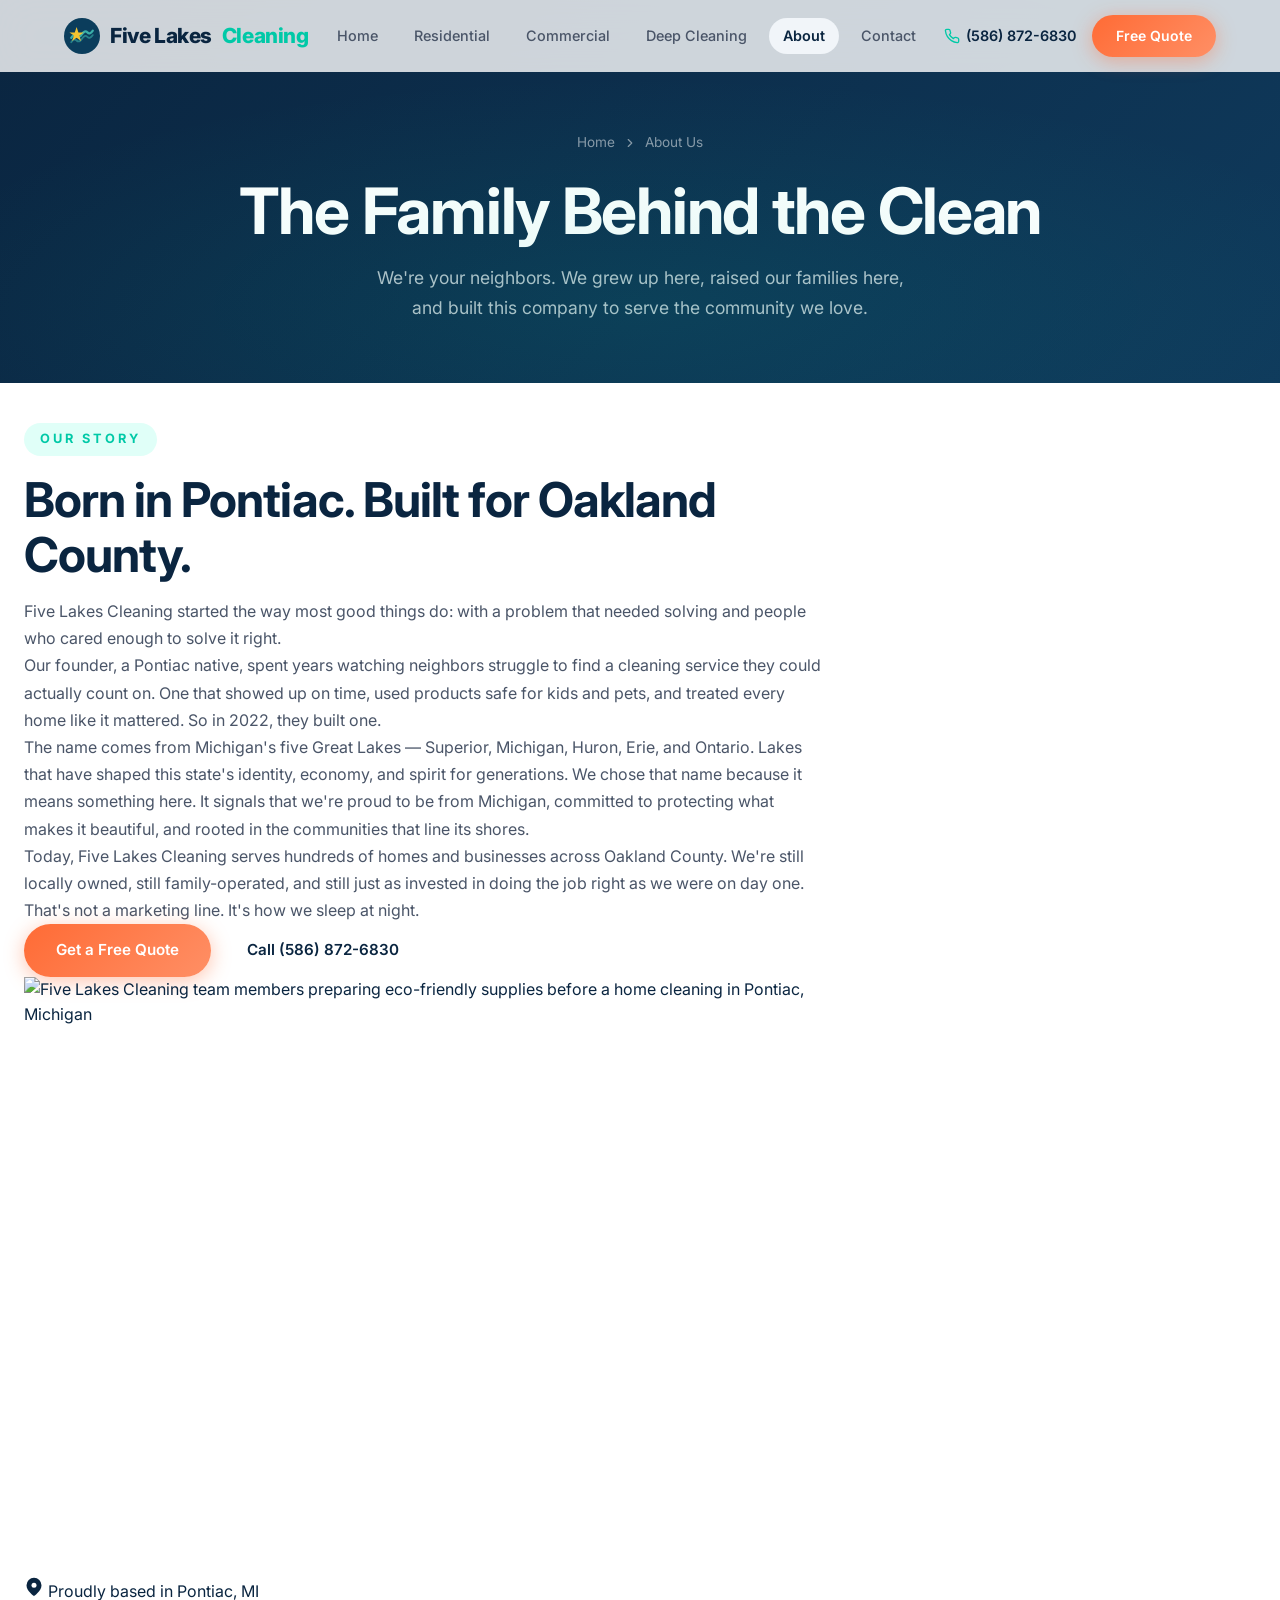
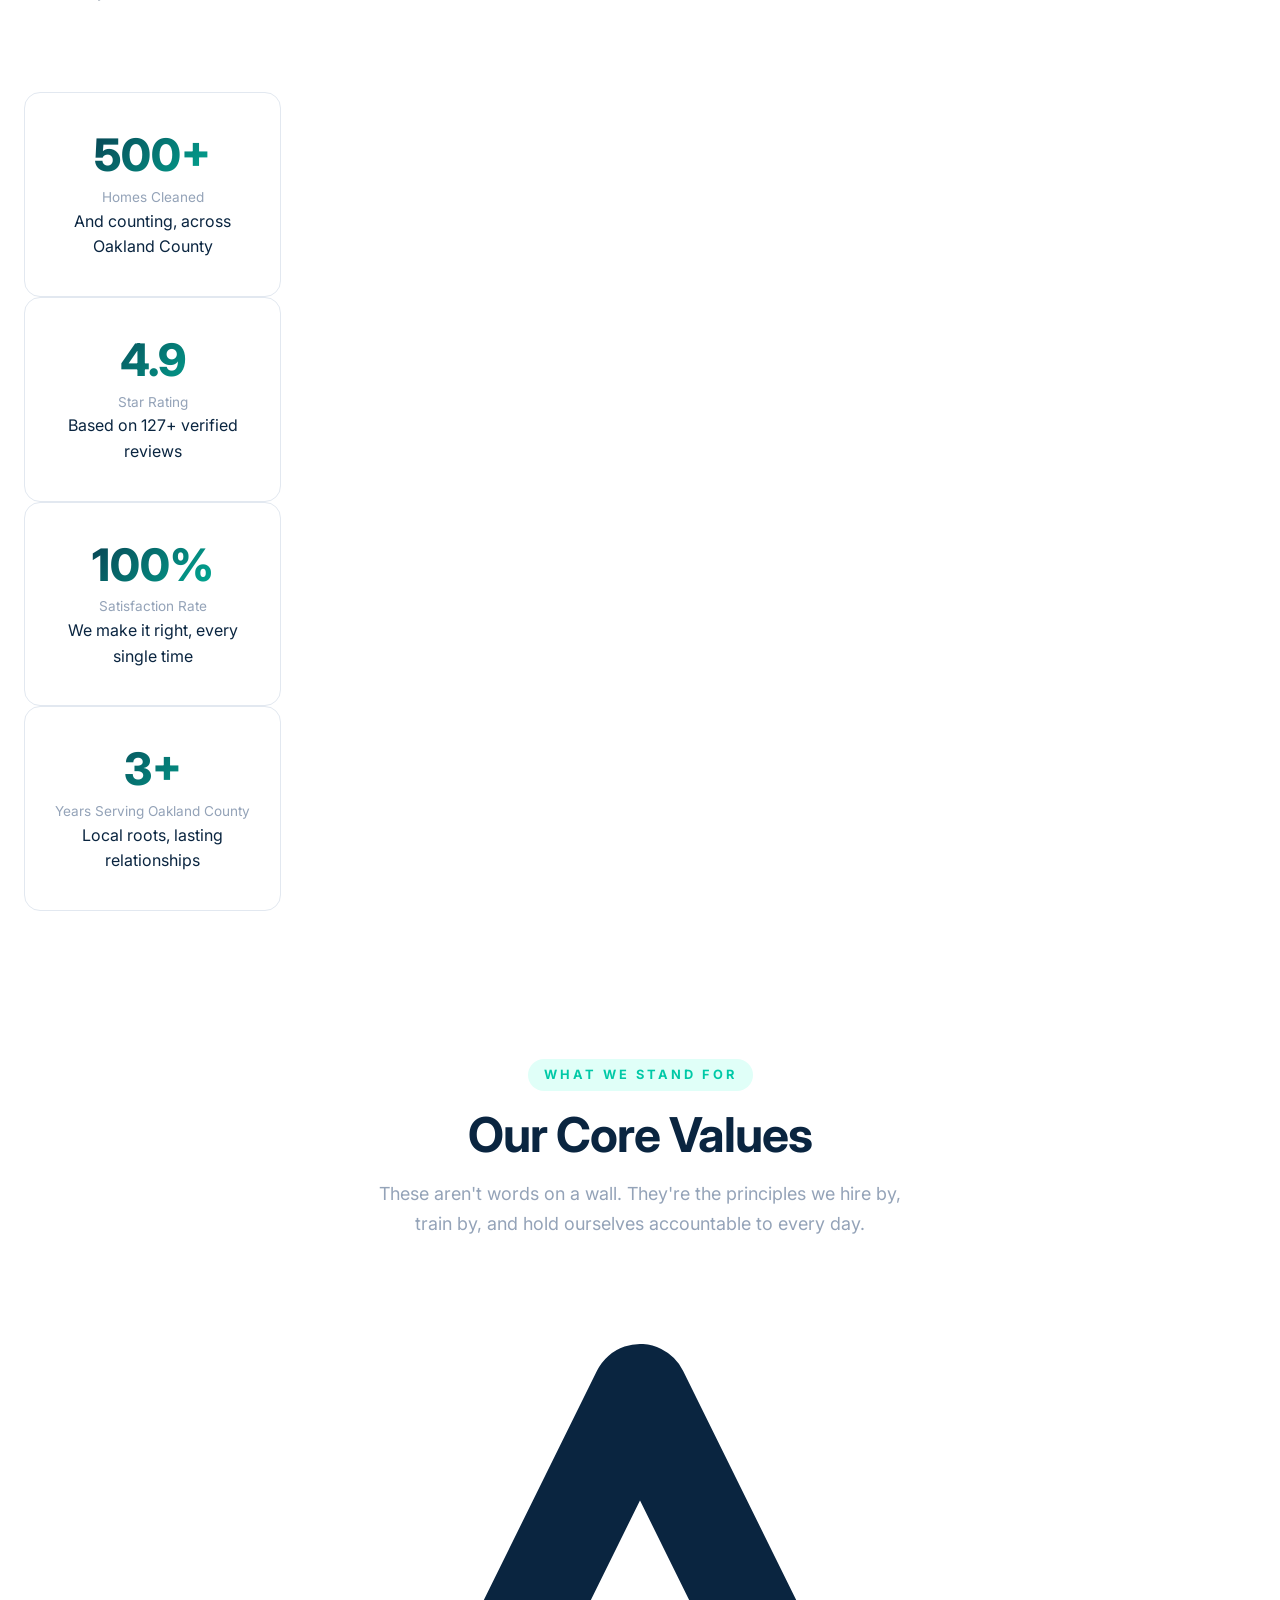
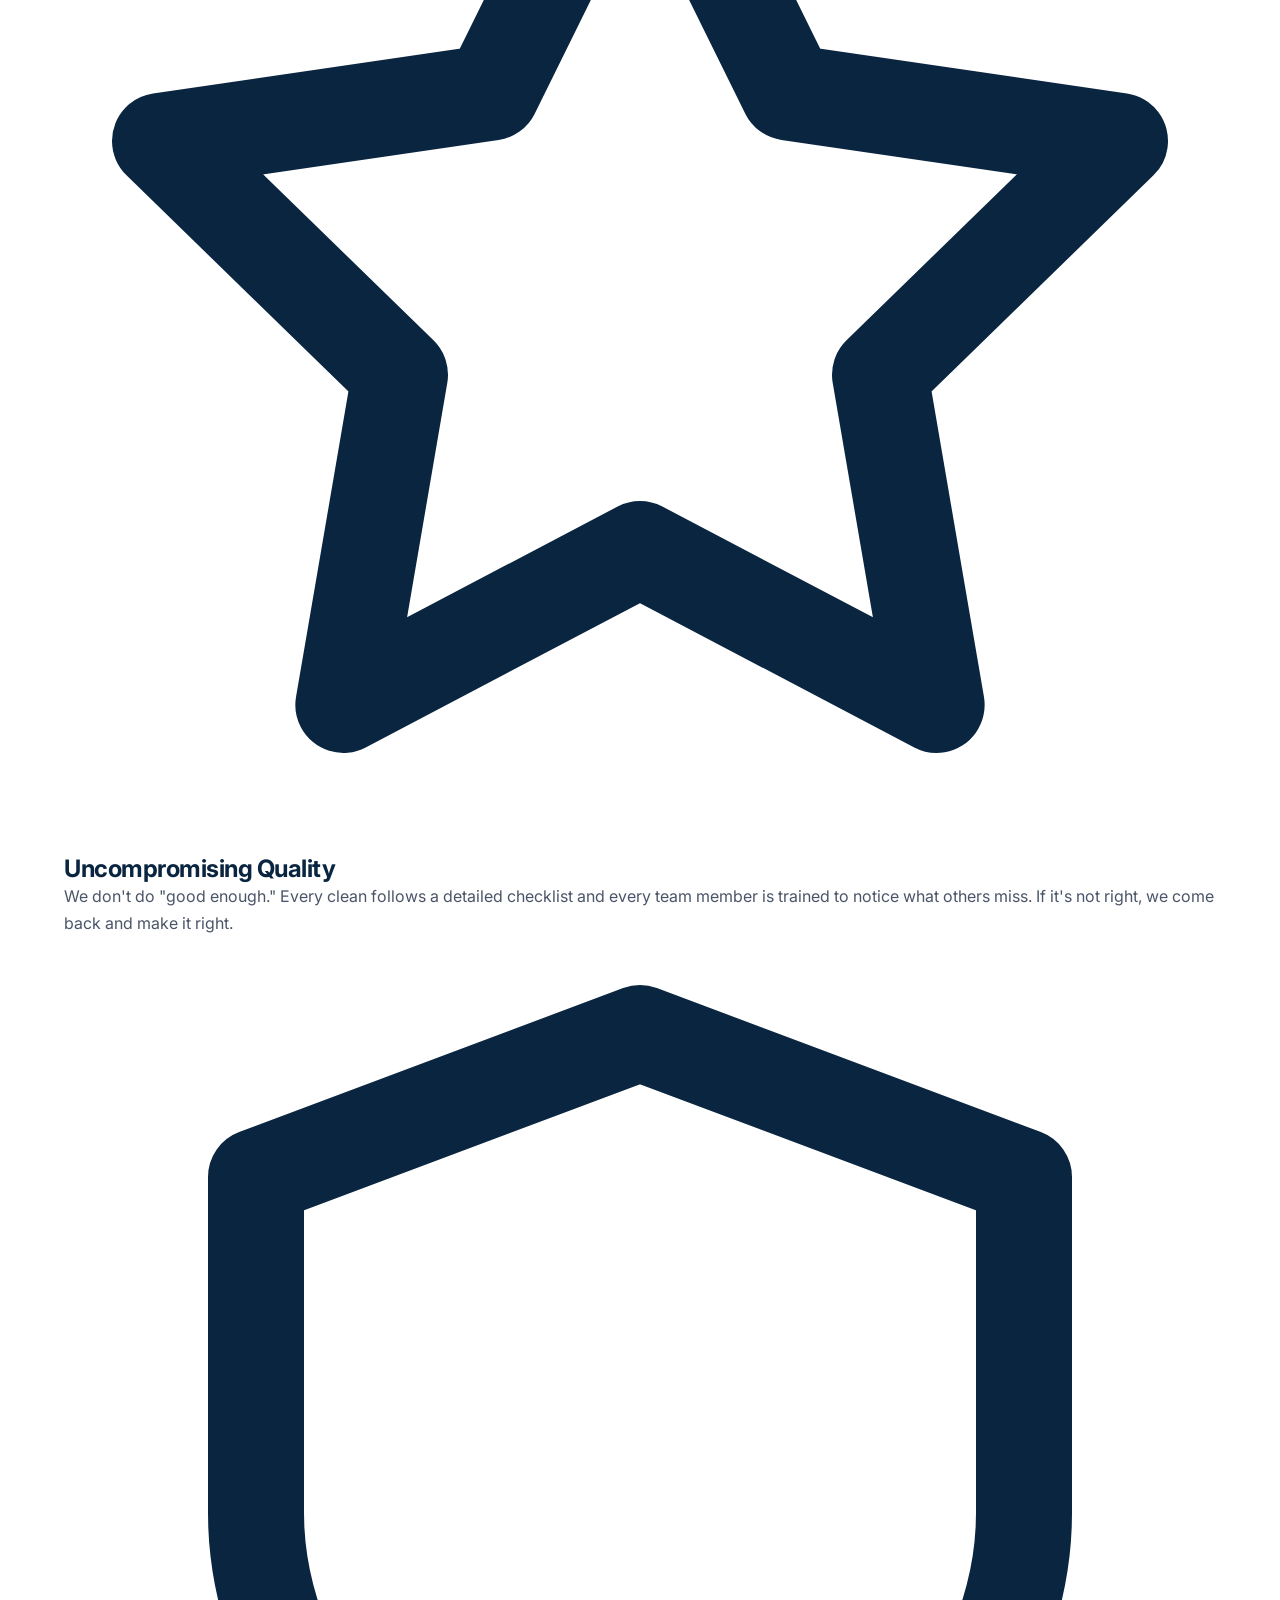
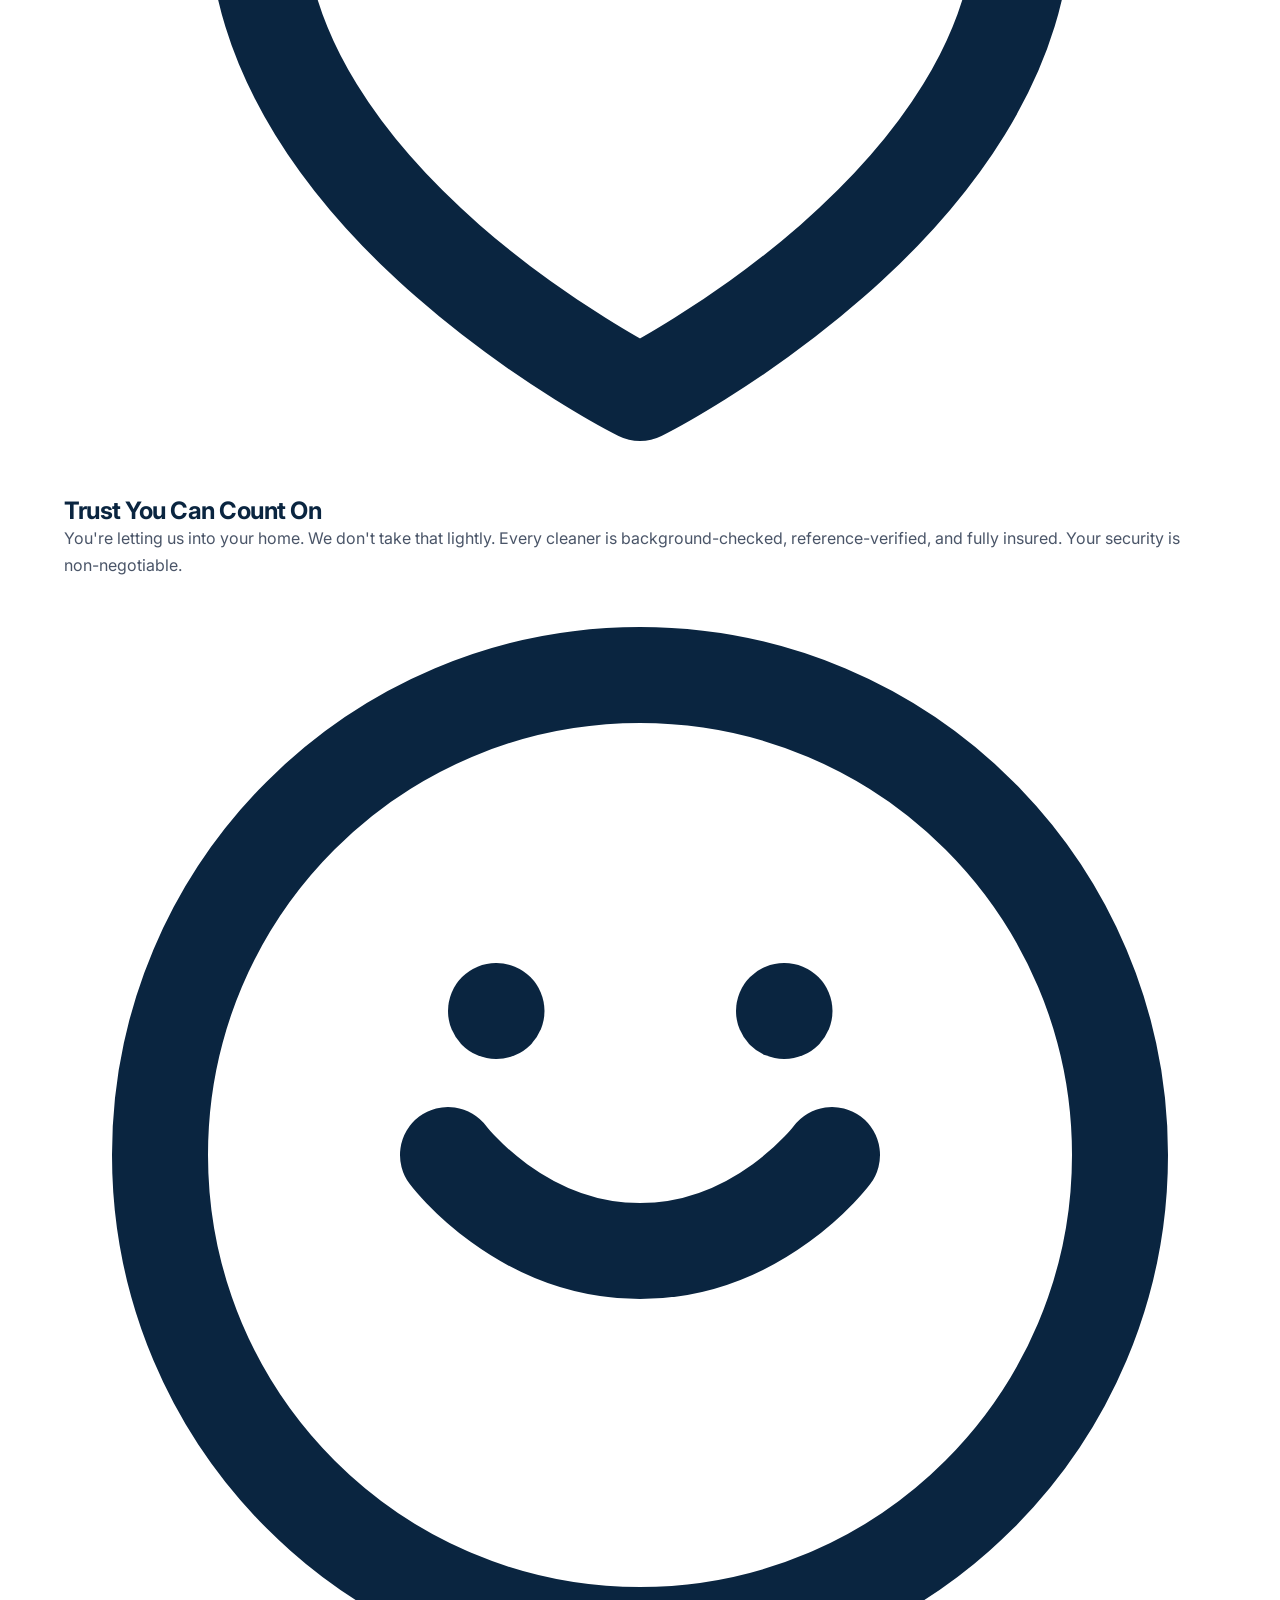
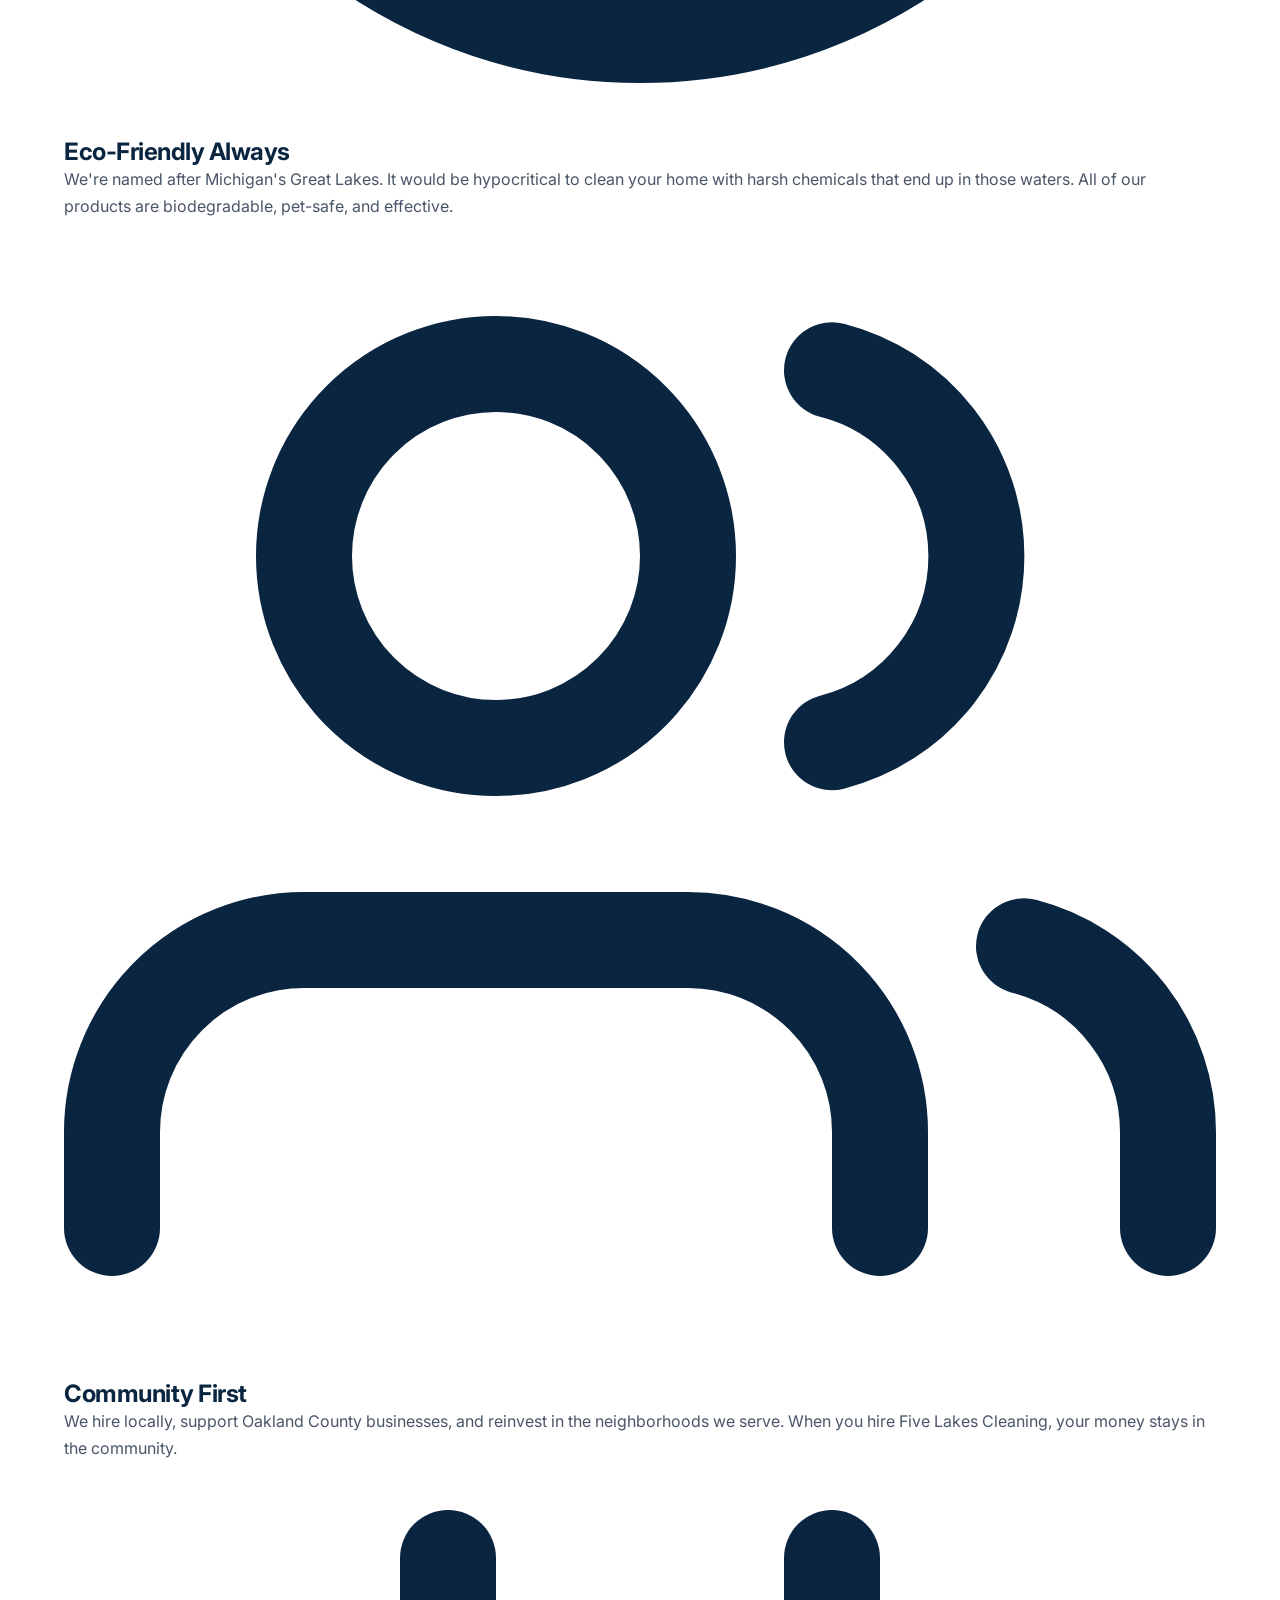
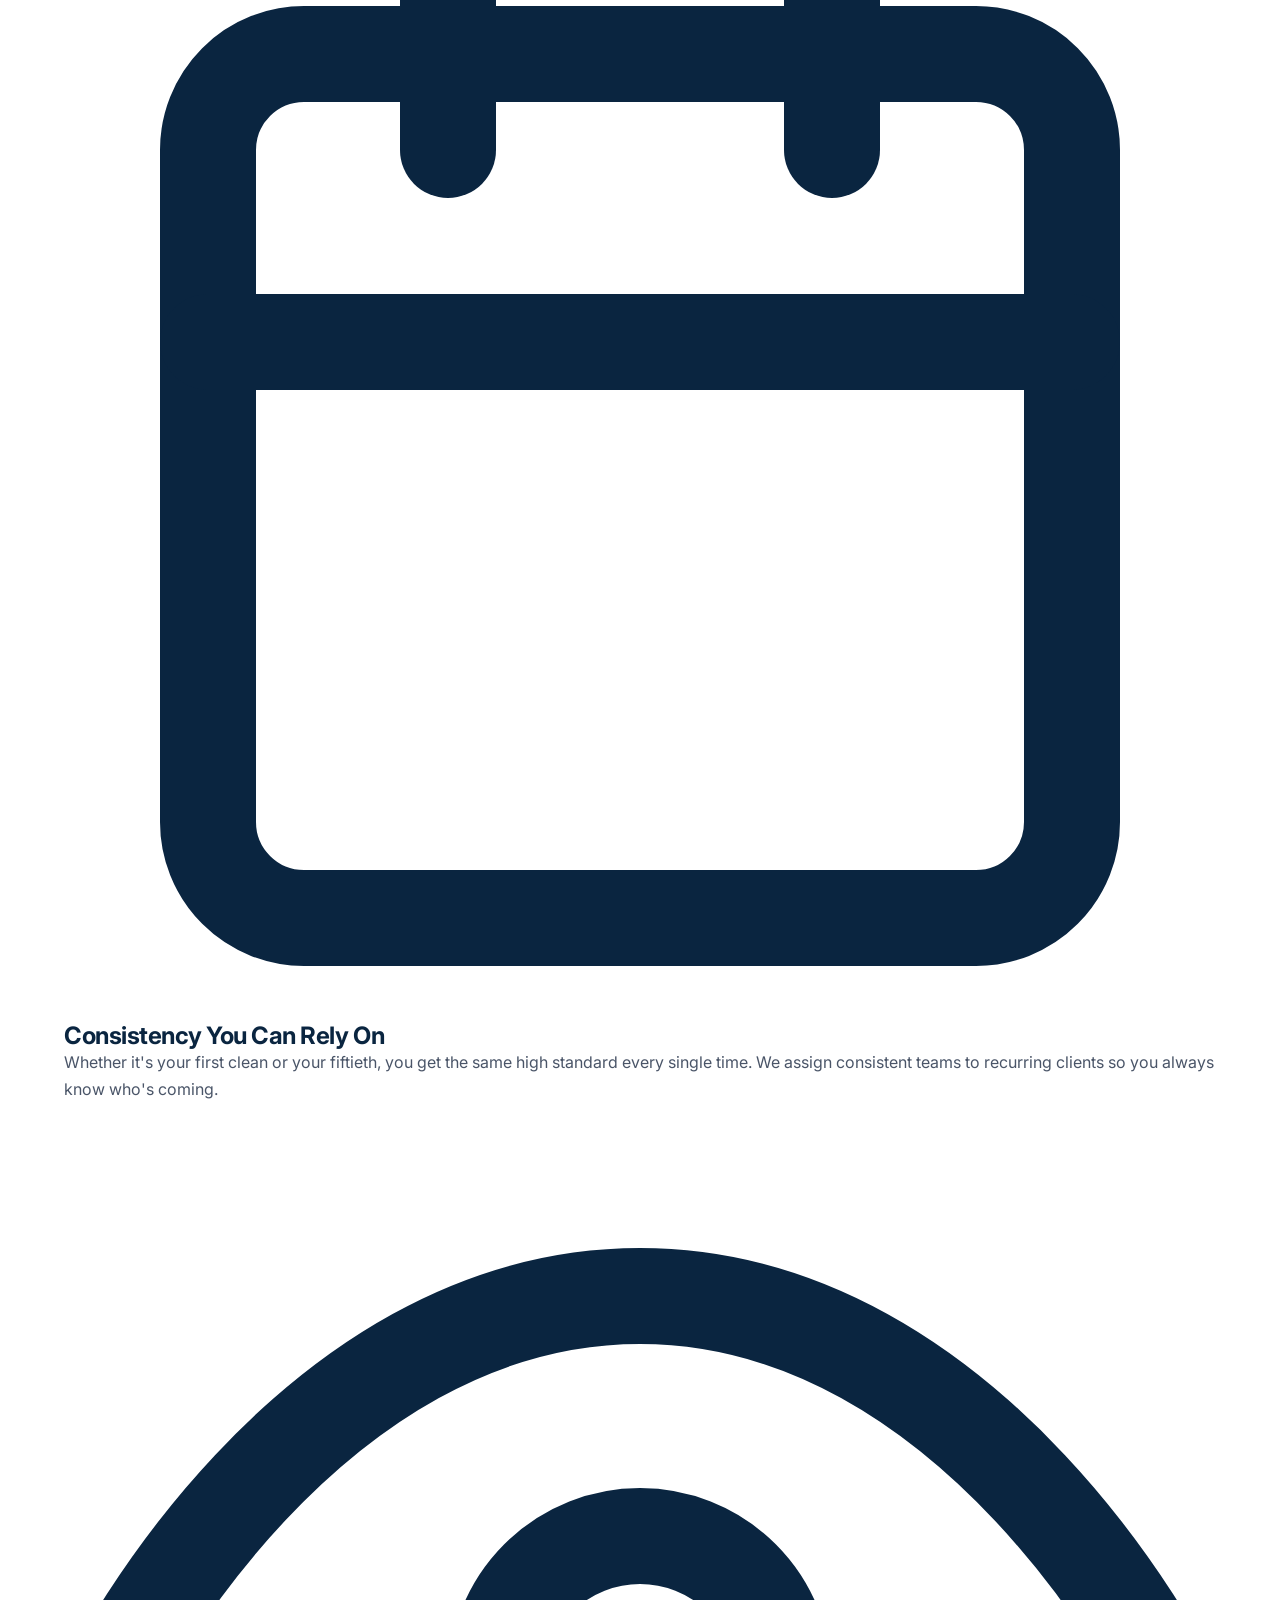
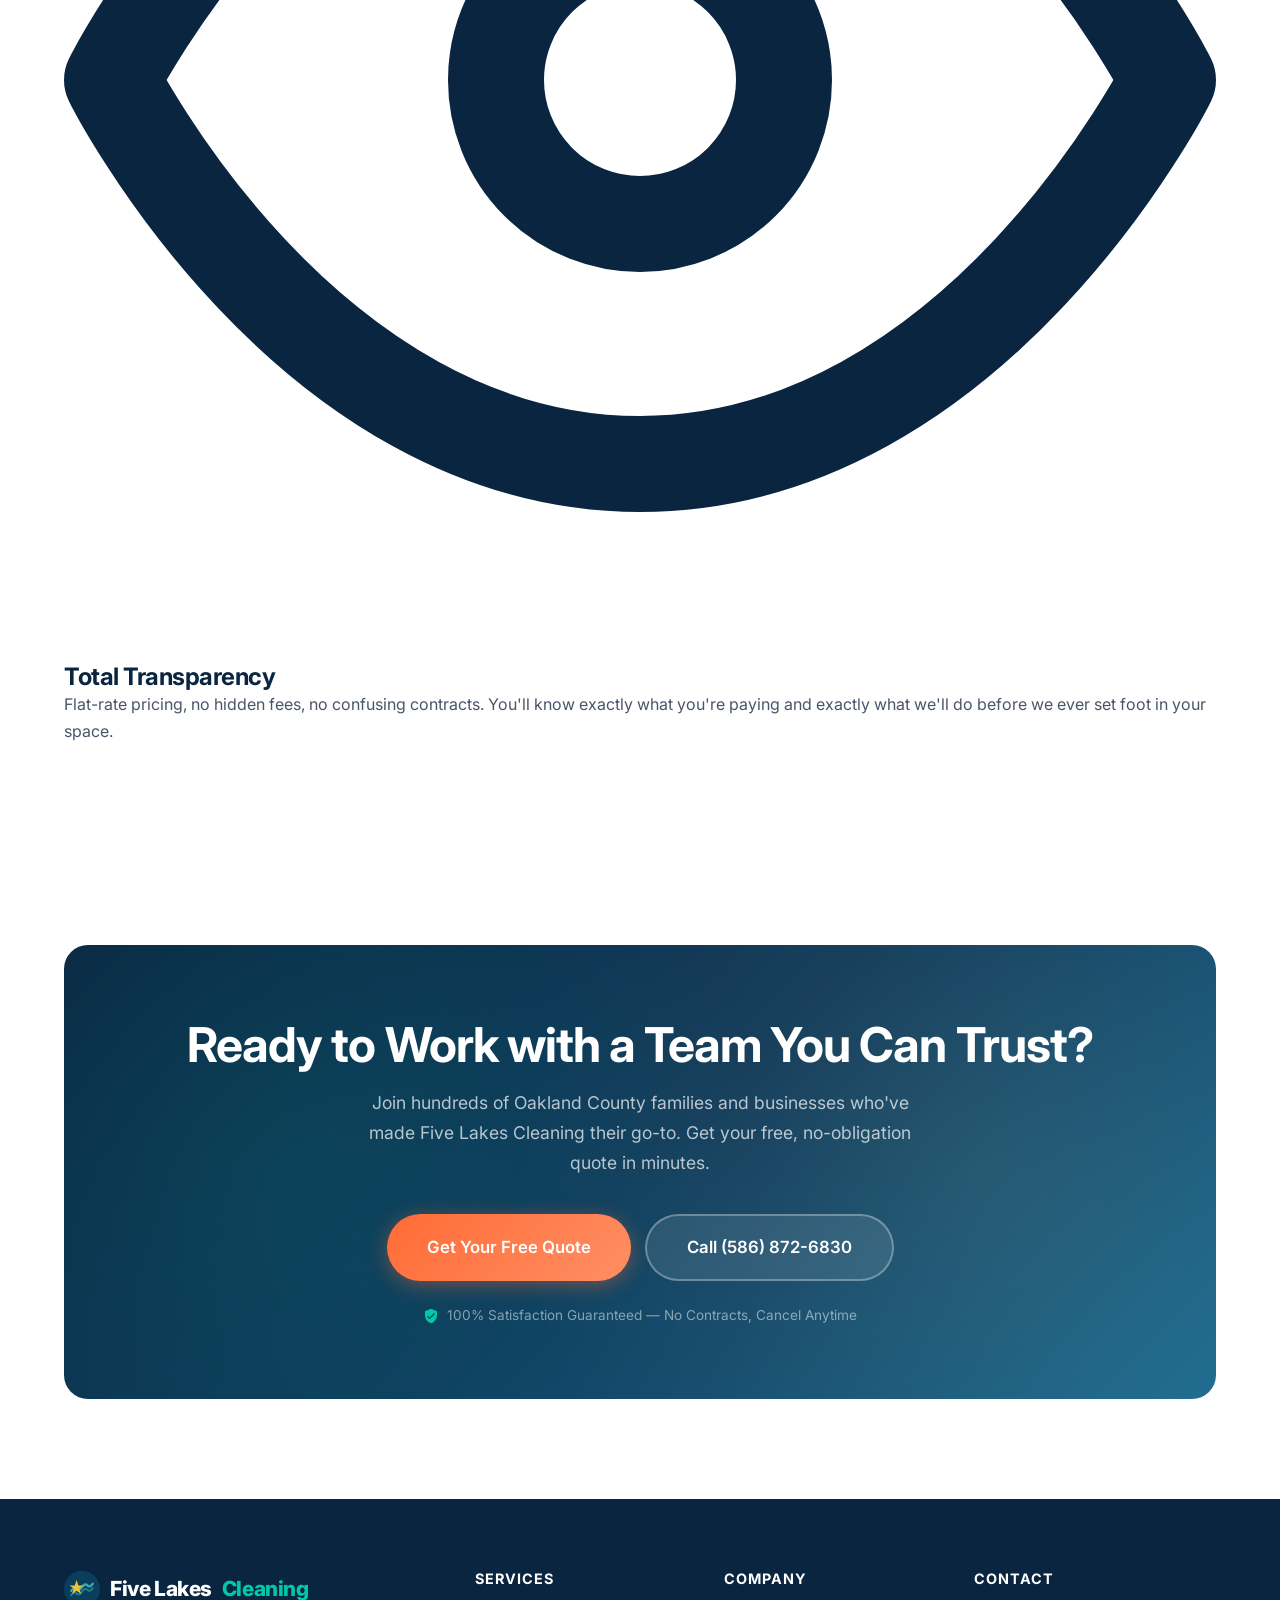
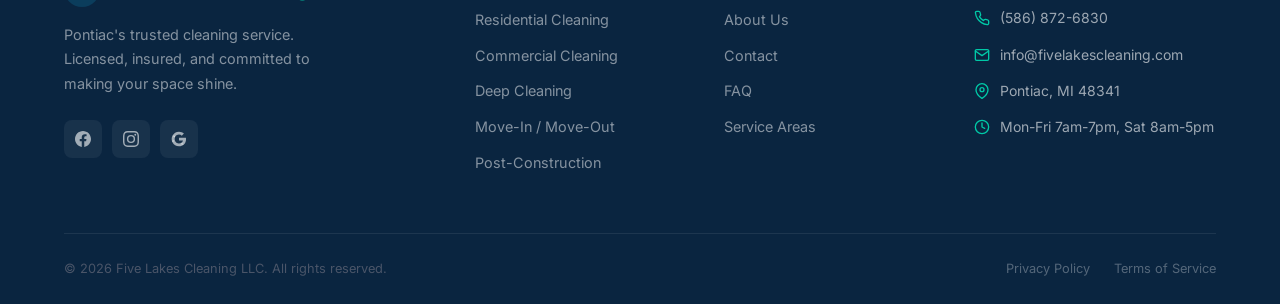
==== commit 79364f08: "Update phone to (586) 872-6830, fix service page sidebar styling" ====
--- a/about/index.html
+++ b/about/index.html
@@ -41,7 +41,7 @@
     "name": "Five Lakes Cleaning",
     "description": "Locally owned professional residential and commercial cleaning services in Pontiac, Michigan and Oakland County.",
     "url": "https://fivelakescleaning.com",
-    "telephone": "+12485551234",
+    "telephone": "+15868726830",
     "email": "info@fivelakescleaning.com",
     "address": {
       "@type": "PostalAddress",
@@ -86,9 +86,9 @@
       </div>
 
       <div class="nav-cta">
-        <a href="tel:+12485551234" class="nav-phone">
+        <a href="tel:+15868726830" class="nav-phone">
           <svg xmlns="http://www.w3.org/2000/svg" viewBox="0 0 24 24" fill="none" stroke="currentColor" stroke-width="2" stroke-linecap="round" stroke-linejoin="round"><path d="M22 16.92v3a2 2 0 01-2.18 2 19.79 19.79 0 01-8.63-3.07 19.5 19.5 0 01-6-6 19.79 19.79 0 01-3.07-8.67A2 2 0 014.11 2h3a2 2 0 012 1.72c.127.96.361 1.903.7 2.81a2 2 0 01-.45 2.11L8.09 9.91a16 16 0 006 6l1.27-1.27a2 2 0 012.11-.45c.907.339 1.85.573 2.81.7A2 2 0 0122 16.92z"/></svg>
-          (248) 555-1234
+          (586) 872-6830
         </a>
         <a href="/contact/" class="btn btn-primary btn-sm">Free Quote</a>
       </div>
@@ -127,7 +127,7 @@
             <p>Today, Five Lakes Cleaning serves hundreds of homes and businesses across Oakland County. We're still locally owned, still family-operated, and still just as invested in doing the job right as we were on day one. That's not a marketing line. It's how we sleep at night.</p>
             <div class="about-cta-row">
               <a href="/contact/" class="btn btn-primary">Get a Free Quote</a>
-              <a href="tel:+12485551234" class="btn btn-outline">Call (248) 555-1234</a>
+              <a href="tel:+15868726830" class="btn btn-outline">Call (586) 872-6830</a>
             </div>
           </div>
 
@@ -249,7 +249,7 @@
           <p>Join hundreds of Oakland County families and businesses who've made Five Lakes Cleaning their go-to. Get your free, no-obligation quote in minutes.</p>
           <div class="cta-buttons">
             <a href="/contact/" class="btn btn-primary btn-lg">Get Your Free Quote</a>
-            <a href="tel:+12485551234" class="btn btn-outline-white btn-lg">Call (248) 555-1234</a>
+            <a href="tel:+15868726830" class="btn btn-outline-white btn-lg">Call (586) 872-6830</a>
           </div>
           <div class="cta-guarantee">
             <svg xmlns="http://www.w3.org/2000/svg" viewBox="0 0 24 24" fill="currentColor"><path d="M12 1L3 5v6c0 5.55 3.84 10.74 9 12 5.16-1.26 9-6.45 9-12V5l-9-4zm-2 16l-4-4 1.41-1.41L10 14.17l6.59-6.59L18 9l-8 8z"/></svg>
@@ -308,7 +308,7 @@
           <h4>Contact</h4>
           <div class="footer-contact-item">
             <svg xmlns="http://www.w3.org/2000/svg" viewBox="0 0 24 24" fill="none" stroke="currentColor" stroke-width="2" stroke-linecap="round" stroke-linejoin="round"><path d="M22 16.92v3a2 2 0 01-2.18 2 19.79 19.79 0 01-8.63-3.07 19.5 19.5 0 01-6-6 19.79 19.79 0 01-3.07-8.67A2 2 0 014.11 2h3a2 2 0 012 1.72c.127.96.361 1.903.7 2.81a2 2 0 01-.45 2.11L8.09 9.91a16 16 0 006 6l1.27-1.27a2 2 0 012.11-.45c.907.339 1.85.573 2.81.7A2 2 0 0122 16.92z"/></svg>
-            <a href="tel:+12485551234">(248) 555-1234</a>
+            <a href="tel:+15868726830">(586) 872-6830</a>
           </div>
           <div class="footer-contact-item">
             <svg xmlns="http://www.w3.org/2000/svg" viewBox="0 0 24 24" fill="none" stroke="currentColor" stroke-width="2" stroke-linecap="round" stroke-linejoin="round"><path d="M4 4h16c1.1 0 2 .9 2 2v12c0 1.1-.9 2-2 2H4c-1.1 0-2-.9-2-2V6c0-1.1.9-2 2-2z"/><polyline points="22,6 12,13 2,6"/></svg>
--- a/css/styles.css
+++ b/css/styles.css
@@ -1,32 +1,38 @@
-/* ===== FIVE LAKES CLEANING - MASTER STYLESHEET ===== */
+/* ===== FIVE LAKES CLEANING - MASTER STYLESHEET v2 ===== */
 
 /* --- CSS Custom Properties --- */
 :root {
-  --primary: #0B3D5C;
+  --primary: #0A2540;
+  --primary-mid: #0F3A5C;
   --primary-light: #1B6B93;
-  --secondary: #3AAFA9;
-  --secondary-light: #DEF2F1;
+  --secondary: #00C9A7;
+  --secondary-dark: #00A88A;
+  --secondary-light: #E0FFF8;
   --accent: #FF6B35;
   --accent-hover: #E85A28;
-  --gold: #F4C430;
-  --text: #1B262C;
+  --accent-glow: rgba(255, 107, 53, 0.4);
+  --gold: #FFD166;
+  --gold-dark: #F4C430;
+  --text: #0A2540;
   --text-light: #4A5568;
-  --text-muted: #718096;
+  --text-muted: #94A3B8;
   --white: #FFFFFF;
-  --off-white: #FAFAFA;
-  --light-gray: #F7F8FA;
+  --off-white: #F8FAFC;
+  --light-gray: #F1F5F9;
   --border: #E2E8F0;
-  --shadow-sm: 0 1px 3px rgba(0,0,0,0.08);
-  --shadow-md: 0 4px 12px rgba(0,0,0,0.1);
-  --shadow-lg: 0 10px 30px rgba(0,0,0,0.12);
-  --shadow-xl: 0 20px 50px rgba(0,0,0,0.15);
-  --radius-sm: 6px;
-  --radius-md: 12px;
-  --radius-lg: 20px;
-  --radius-full: 50px;
-  --transition: 0.3s ease;
+  --shadow-sm: 0 1px 3px rgba(10,37,64,0.06);
+  --shadow-md: 0 4px 16px rgba(10,37,64,0.08);
+  --shadow-lg: 0 12px 40px rgba(10,37,64,0.12);
+  --shadow-xl: 0 24px 60px rgba(10,37,64,0.16);
+  --shadow-glow: 0 0 40px rgba(0,201,167,0.15);
+  --radius-sm: 8px;
+  --radius-md: 16px;
+  --radius-lg: 24px;
+  --radius-full: 100px;
+  --transition: 0.3s cubic-bezier(0.4, 0, 0.2, 1);
+  --transition-slow: 0.6s cubic-bezier(0.4, 0, 0.2, 1);
   --max-width: 1200px;
-  --header-height: 80px;
+  --header-height: 72px;
 }
 
 /* --- Reset & Base --- */
@@ -63,20 +69,19 @@
   transition: color var(--transition);
 }
 
-ul, ol {
-  list-style: none;
-}
+ul, ol { list-style: none; }
 
 h1, h2, h3, h4, h5, h6 {
   font-weight: 700;
-  line-height: 1.2;
+  line-height: 1.15;
   color: var(--text);
-}
-
-h1 { font-size: clamp(2.2rem, 5vw, 3.5rem); }
-h2 { font-size: clamp(1.8rem, 4vw, 2.8rem); }
-h3 { font-size: clamp(1.3rem, 2.5vw, 1.6rem); }
-h4 { font-size: 1.15rem; }
+  letter-spacing: -0.02em;
+}
+
+h1 { font-size: clamp(2.5rem, 5.5vw, 4rem); }
+h2 { font-size: clamp(2rem, 4vw, 3rem); }
+h3 { font-size: clamp(1.25rem, 2.5vw, 1.5rem); }
+h4 { font-size: 1.1rem; }
 
 p {
   color: var(--text-light);
@@ -90,16 +95,11 @@
   padding: 0 24px;
 }
 
-section {
-  padding: 80px 0;
-}
-
-/* --- Utility Classes --- */
+section { padding: 100px 0; }
+
+/* --- Utility --- */
 .text-center { text-align: center; }
 .text-white { color: var(--white); }
-.text-accent { color: var(--accent); }
-.text-primary { color: var(--primary); }
-.text-secondary { color: var(--secondary); }
 .mb-1 { margin-bottom: 8px; }
 .mb-2 { margin-bottom: 16px; }
 .mb-3 { margin-bottom: 24px; }
@@ -107,24 +107,28 @@
 .mb-5 { margin-bottom: 48px; }
 
 .section-label {
-  display: inline-block;
-  font-size: 0.85rem;
-  font-weight: 600;
+  display: inline-flex;
+  align-items: center;
+  gap: 8px;
+  font-size: 0.8rem;
+  font-weight: 700;
   text-transform: uppercase;
-  letter-spacing: 2px;
+  letter-spacing: 3px;
   color: var(--secondary);
-  margin-bottom: 12px;
-}
-
-.section-title {
   margin-bottom: 16px;
-}
+  background: var(--secondary-light);
+  padding: 6px 16px;
+  border-radius: var(--radius-full);
+}
+
+.section-title { margin-bottom: 16px; }
 
 .section-subtitle {
-  font-size: 1.1rem;
+  font-size: 1.125rem;
   color: var(--text-muted);
-  max-width: 600px;
-  margin: 0 auto 48px;
+  max-width: 560px;
+  margin: 0 auto 56px;
+  line-height: 1.7;
 }
 
 /* --- Buttons --- */
@@ -135,36 +139,49 @@
   gap: 8px;
   padding: 14px 32px;
   border-radius: var(--radius-full);
-  font-size: 1rem;
+  font-size: 0.95rem;
   font-weight: 600;
   cursor: pointer;
   border: none;
   transition: all var(--transition);
   white-space: nowrap;
-}
+  position: relative;
+  overflow: hidden;
+}
+
+.btn::after {
+  content: '';
+  position: absolute;
+  inset: 0;
+  background: linear-gradient(135deg, rgba(255,255,255,0.2), transparent);
+  opacity: 0;
+  transition: opacity var(--transition);
+}
+
+.btn:hover::after { opacity: 1; }
 
 .btn-primary {
-  background: var(--accent);
+  background: linear-gradient(135deg, var(--accent), #FF8F65);
   color: var(--white);
-  box-shadow: 0 4px 15px rgba(255, 107, 53, 0.35);
+  box-shadow: 0 4px 20px var(--accent-glow);
 }
 
 .btn-primary:hover {
-  background: var(--accent-hover);
-  transform: translateY(-2px);
-  box-shadow: 0 6px 20px rgba(255, 107, 53, 0.45);
+  transform: translateY(-3px);
+  box-shadow: 0 8px 30px var(--accent-glow);
 }
 
 .btn-secondary {
   background: var(--white);
   color: var(--primary);
-  border: 2px solid var(--primary);
+  border: 2px solid var(--border);
 }
 
 .btn-secondary:hover {
-  background: var(--primary);
-  color: var(--white);
-  transform: translateY(-2px);
+  border-color: var(--secondary);
+  color: var(--secondary);
+  transform: translateY(-3px);
+  box-shadow: var(--shadow-md);
 }
 
 .btn-white {
@@ -174,48 +191,50 @@
 }
 
 .btn-white:hover {
-  transform: translateY(-2px);
+  transform: translateY(-3px);
   box-shadow: var(--shadow-lg);
 }
 
 .btn-outline-white {
-  background: transparent;
+  background: rgba(255,255,255,0.1);
   color: var(--white);
-  border: 2px solid rgba(255,255,255,0.6);
+  border: 2px solid rgba(255,255,255,0.3);
+  backdrop-filter: blur(4px);
 }
 
 .btn-outline-white:hover {
   background: var(--white);
   color: var(--primary);
+  border-color: var(--white);
 }
 
 .btn-lg {
   padding: 18px 40px;
-  font-size: 1.1rem;
+  font-size: 1.05rem;
 }
 
 .btn-sm {
   padding: 10px 24px;
-  font-size: 0.9rem;
-}
-
-/* --- Header / Navigation --- */
+  font-size: 0.875rem;
+}
+
+/* --- Header --- */
 .header {
   position: fixed;
   top: 0;
   left: 0;
   right: 0;
   z-index: 1000;
-  background: rgba(255,255,255,0.95);
-  backdrop-filter: blur(10px);
-  -webkit-backdrop-filter: blur(10px);
-  border-bottom: 1px solid rgba(0,0,0,0.05);
+  background: rgba(255,255,255,0.8);
+  backdrop-filter: blur(20px);
+  -webkit-backdrop-filter: blur(20px);
   height: var(--header-height);
   transition: all var(--transition);
 }
 
 .header.scrolled {
-  box-shadow: var(--shadow-md);
+  background: rgba(255,255,255,0.95);
+  box-shadow: 0 1px 20px rgba(10,37,64,0.08);
 }
 
 .nav {
@@ -232,54 +251,40 @@
   display: flex;
   align-items: center;
   gap: 10px;
-  font-size: 1.4rem;
+  font-size: 1.3rem;
   font-weight: 800;
   color: var(--primary);
   z-index: 1001;
-}
-
-.logo svg {
-  width: 40px;
-  height: 40px;
-}
-
-.logo span {
-  color: var(--secondary);
-}
+  letter-spacing: -0.02em;
+}
+
+.logo svg { width: 36px; height: 36px; }
+.logo span { color: var(--secondary); }
 
 .nav-links {
   display: flex;
   align-items: center;
-  gap: 32px;
+  gap: 8px;
 }
 
 .nav-links a {
-  font-size: 0.95rem;
+  font-size: 0.9rem;
   font-weight: 500;
   color: var(--text-light);
-  position: relative;
-  padding: 4px 0;
-}
-
-.nav-links a::after {
-  content: '';
-  position: absolute;
-  bottom: 0;
-  left: 0;
-  width: 0;
-  height: 2px;
-  background: var(--secondary);
-  transition: width var(--transition);
-}
-
-.nav-links a:hover,
+  padding: 6px 14px;
+  border-radius: var(--radius-full);
+  transition: all var(--transition);
+}
+
+.nav-links a:hover {
+  color: var(--primary);
+  background: var(--light-gray);
+}
+
 .nav-links a.active {
   color: var(--primary);
-}
-
-.nav-links a:hover::after,
-.nav-links a.active::after {
-  width: 100%;
+  background: var(--light-gray);
+  font-weight: 600;
 }
 
 .nav-cta {
@@ -294,12 +299,12 @@
   gap: 6px;
   font-weight: 600;
   color: var(--primary);
-  font-size: 0.95rem;
+  font-size: 0.9rem;
 }
 
 .nav-phone svg {
-  width: 18px;
-  height: 18px;
+  width: 16px;
+  height: 16px;
   color: var(--secondary);
 }
 
@@ -316,33 +321,25 @@
 }
 
 .menu-toggle span {
-  width: 24px;
-  height: 2.5px;
+  width: 22px;
+  height: 2px;
   background: var(--primary);
   border-radius: 2px;
   transition: all var(--transition);
 }
 
-.menu-toggle.active span:nth-child(1) {
-  transform: rotate(45deg) translate(5px, 5px);
-}
-
-.menu-toggle.active span:nth-child(2) {
-  opacity: 0;
-}
-
-.menu-toggle.active span:nth-child(3) {
-  transform: rotate(-45deg) translate(5px, -5px);
-}
-
-/* --- Hero Section --- */
+.menu-toggle.active span:nth-child(1) { transform: rotate(45deg) translate(5px, 5px); }
+.menu-toggle.active span:nth-child(2) { opacity: 0; }
+.menu-toggle.active span:nth-child(3) { transform: rotate(-45deg) translate(5px, -5px); }
+
+/* ===== HERO ===== */
 .hero {
   position: relative;
-  min-height: 92vh;
+  min-height: 100vh;
   display: flex;
   align-items: center;
   padding-top: var(--header-height);
-  background: linear-gradient(135deg, var(--primary) 0%, var(--primary-light) 50%, var(--secondary) 100%);
+  background: var(--primary);
   overflow: hidden;
 }
 
@@ -350,104 +347,113 @@
   content: '';
   position: absolute;
   inset: 0;
-  background: url("data:image/svg+xml,%3Csvg width='60' height='60' viewBox='0 0 60 60' xmlns='http://www.w3.org/2000/svg'%3E%3Cg fill='none' fill-rule='evenodd'%3E%3Cg fill='%23ffffff' fill-opacity='0.03'%3E%3Cpath d='M36 34v-4h-2v4h-4v2h4v4h2v-4h4v-2h-4zm0-30V0h-2v4h-4v2h4v4h2V6h4V4h-4zM6 34v-4H4v4H0v2h4v4h2v-4h4v-2H6zM6 4V0H4v4H0v2h4v4h2V6h4V4H6z'/%3E%3C/g%3E%3C/g%3E%3C/svg%3E");
+  background:
+    radial-gradient(ellipse 80% 60% at 70% 40%, rgba(0,201,167,0.15), transparent),
+    radial-gradient(ellipse 60% 50% at 20% 80%, rgba(27,107,147,0.2), transparent),
+    radial-gradient(ellipse 40% 40% at 90% 10%, rgba(255,209,102,0.08), transparent);
+}
+
+.hero::after {
+  content: '';
+  position: absolute;
+  bottom: 0;
+  left: 0;
+  right: 0;
+  height: 120px;
+  background: linear-gradient(to top, var(--white), transparent);
+  z-index: 2;
 }
 
 .hero-grid {
   display: grid;
   grid-template-columns: 1fr 1fr;
-  gap: 60px;
+  gap: 48px;
   align-items: center;
   position: relative;
   z-index: 1;
 }
 
-.hero-content {
-  color: var(--white);
-}
+.hero-content { color: var(--white); }
 
 .hero-badge {
   display: inline-flex;
   align-items: center;
   gap: 8px;
-  background: rgba(255,255,255,0.15);
+  background: rgba(0,201,167,0.15);
   backdrop-filter: blur(8px);
-  padding: 8px 18px;
+  padding: 8px 20px;
   border-radius: var(--radius-full);
-  font-size: 0.85rem;
-  font-weight: 600;
-  margin-bottom: 24px;
-  border: 1px solid rgba(255,255,255,0.2);
-}
-
-.hero-badge svg {
-  width: 16px;
-  height: 16px;
-  color: var(--gold);
-}
+  font-size: 0.8rem;
+  font-weight: 700;
+  margin-bottom: 28px;
+  border: 1px solid rgba(0,201,167,0.25);
+  letter-spacing: 0.5px;
+  text-transform: uppercase;
+}
+
+.hero-badge svg { width: 14px; height: 14px; color: var(--gold); }
 
 .hero h1 {
   color: var(--white);
-  margin-bottom: 20px;
-  font-size: clamp(2.4rem, 5vw, 3.8rem);
-  line-height: 1.1;
+  margin-bottom: 24px;
+  font-size: clamp(2.8rem, 5.5vw, 4.2rem);
+  line-height: 1.08;
+  letter-spacing: -0.03em;
 }
 
 .hero h1 em {
   font-style: normal;
-  color: var(--gold);
-  position: relative;
+  background: linear-gradient(135deg, var(--gold), #FFE4A0);
+  -webkit-background-clip: text;
+  -webkit-text-fill-color: transparent;
+  background-clip: text;
 }
 
 .hero-description {
-  font-size: 1.15rem;
-  color: rgba(255,255,255,0.85);
-  margin-bottom: 32px;
-  line-height: 1.7;
-  max-width: 520px;
+  font-size: 1.1rem;
+  color: rgba(255,255,255,0.7);
+  margin-bottom: 36px;
+  line-height: 1.8;
+  max-width: 480px;
 }
 
 .hero-buttons {
   display: flex;
   flex-wrap: wrap;
-  gap: 16px;
-  margin-bottom: 40px;
+  gap: 14px;
+  margin-bottom: 48px;
 }
 
 .hero-trust {
   display: flex;
   align-items: center;
-  gap: 24px;
-  padding-top: 24px;
-  border-top: 1px solid rgba(255,255,255,0.15);
+  gap: 28px;
+  padding-top: 28px;
+  border-top: 1px solid rgba(255,255,255,0.1);
 }
 
 .trust-item {
   display: flex;
   align-items: center;
   gap: 8px;
-  font-size: 0.9rem;
-  color: rgba(255,255,255,0.8);
-}
-
-.trust-item svg {
-  width: 20px;
-  height: 20px;
-  color: var(--gold);
-  flex-shrink: 0;
-}
-
-.hero-image {
-  position: relative;
-}
+  font-size: 0.85rem;
+  font-weight: 500;
+  color: rgba(255,255,255,0.7);
+}
+
+.trust-item svg { width: 18px; height: 18px; color: var(--secondary); flex-shrink: 0; }
+
+/* Hero Image */
+.hero-image { position: relative; }
 
 .hero-image-wrapper {
   position: relative;
   border-radius: var(--radius-lg);
   overflow: hidden;
-  box-shadow: var(--shadow-xl);
-  aspect-ratio: 4/3;
-  background: rgba(255,255,255,0.1);
+  box-shadow: 0 32px 64px rgba(0,0,0,0.3);
+  aspect-ratio: 3/4;
+  max-height: 540px;
+  background: rgba(255,255,255,0.05);
 }
 
 .hero-image-wrapper img {
@@ -460,72 +466,52 @@
   position: absolute;
   background: var(--white);
   border-radius: var(--radius-md);
-  padding: 16px 20px;
-  box-shadow: var(--shadow-lg);
+  padding: 14px 18px;
+  box-shadow: var(--shadow-xl);
   display: flex;
   align-items: center;
   gap: 12px;
-  animation: float 3s ease-in-out infinite;
-}
-
-.hero-float-card.card-rating {
-  bottom: -20px;
-  left: -20px;
-}
-
-.hero-float-card.card-bookings {
-  top: -15px;
-  right: -15px;
-}
+  animation: float 4s ease-in-out infinite;
+}
+
+.hero-float-card.card-rating { bottom: 40px; left: -30px; }
+.hero-float-card.card-bookings { top: 40px; right: -20px; animation-delay: -2s; }
 
 .float-card-icon {
-  width: 44px;
-  height: 44px;
-  border-radius: 50%;
+  width: 42px;
+  height: 42px;
+  border-radius: var(--radius-sm);
   display: flex;
   align-items: center;
   justify-content: center;
   flex-shrink: 0;
 }
 
-.float-card-icon.green {
-  background: #E8F8F5;
-  color: var(--secondary);
-}
-
-.float-card-icon.orange {
-  background: #FFF3E8;
-  color: var(--accent);
-}
-
-.float-card-text strong {
-  display: block;
-  font-size: 1rem;
-  color: var(--text);
-}
-
-.float-card-text span {
-  font-size: 0.8rem;
-  color: var(--text-muted);
-}
+.float-card-icon.green { background: var(--secondary-light); color: var(--secondary); }
+.float-card-icon.orange { background: #FFF0E8; color: var(--accent); }
+
+.float-card-text strong { display: block; font-size: 0.95rem; color: var(--text); }
+.float-card-text span { font-size: 0.75rem; color: var(--text-muted); }
 
 @keyframes float {
   0%, 100% { transform: translateY(0); }
-  50% { transform: translateY(-8px); }
-}
-
-/* --- Social Proof Bar --- */
+  50% { transform: translateY(-10px); }
+}
+
+/* ===== SOCIAL PROOF BAR ===== */
 .social-proof-bar {
-  background: var(--light-gray);
-  padding: 24px 0;
+  background: var(--white);
+  padding: 20px 0;
   border-bottom: 1px solid var(--border);
+  position: relative;
+  z-index: 3;
 }
 
 .proof-items {
   display: flex;
   align-items: center;
   justify-content: center;
-  gap: 40px;
+  gap: 36px;
   flex-wrap: wrap;
 }
 
@@ -533,44 +519,30 @@
   display: flex;
   align-items: center;
   gap: 8px;
-  font-size: 0.9rem;
-  font-weight: 500;
+  font-size: 0.85rem;
+  font-weight: 600;
   color: var(--text-light);
 }
 
-.proof-item svg {
-  width: 20px;
-  height: 20px;
-  color: var(--secondary);
-}
-
-.proof-stars {
-  display: flex;
-  gap: 2px;
-}
-
-.proof-stars svg {
-  width: 16px;
-  height: 16px;
-  color: var(--gold);
-}
-
-/* --- Services Section --- */
-.services {
-  background: var(--white);
-}
+.proof-item svg { width: 18px; height: 18px; color: var(--secondary); }
+
+.proof-stars { display: flex; gap: 2px; }
+.proof-stars svg { width: 14px; height: 14px; color: var(--gold-dark); }
+
+/* ===== SERVICES ===== */
+.services { background: var(--white); }
 
 .services-grid {
   display: grid;
   grid-template-columns: repeat(3, 1fr);
-  gap: 28px;
+  gap: 24px;
 }
 
 .service-card {
   background: var(--white);
   border: 1px solid var(--border);
   border-radius: var(--radius-md);
-  padding: 36px 28px;
+  padding: 32px 28px;
   transition: all var(--transition);
   position: relative;
   overflow: hidden;
@@ -585,146 +557,130 @@
   height: 3px;
   background: linear-gradient(90deg, var(--secondary), var(--primary-light));
   transform: scaleX(0);
-  transition: transform var(--transition);
+  transform-origin: left;
+  transition: transform var(--transition-slow);
 }
 
 .service-card:hover {
   border-color: transparent;
   box-shadow: var(--shadow-lg);
-  transform: translateY(-4px);
-}
-
-.service-card:hover::before {
-  transform: scaleX(1);
-}
+  transform: translateY(-6px);
+}
+
+.service-card:hover::before { transform: scaleX(1); }
 
 .service-icon {
-  width: 56px;
-  height: 56px;
+  width: 52px;
+  height: 52px;
   border-radius: var(--radius-sm);
-  background: var(--secondary-light);
+  background: linear-gradient(135deg, var(--secondary-light), #E0F4FF);
   display: flex;
   align-items: center;
   justify-content: center;
   margin-bottom: 20px;
-}
-
-.service-icon svg {
-  width: 28px;
-  height: 28px;
-  color: var(--secondary);
-}
-
-.service-card h3 {
-  margin-bottom: 12px;
-}
-
-.service-card p {
-  font-size: 0.95rem;
-  margin-bottom: 20px;
-}
+  transition: transform var(--transition);
+}
+
+.service-card:hover .service-icon { transform: scale(1.1) rotate(-3deg); }
+
+.service-icon svg { width: 26px; height: 26px; color: var(--secondary-dark); }
+
+.service-card h3 { margin-bottom: 10px; font-size: 1.2rem; }
+
+.service-card p { font-size: 0.9rem; margin-bottom: 20px; line-height: 1.6; }
 
 .service-link {
   display: inline-flex;
   align-items: center;
   gap: 6px;
   font-weight: 600;
-  color: var(--secondary);
-  font-size: 0.95rem;
-}
-
-.service-link svg {
-  width: 18px;
-  height: 18px;
-  transition: transform var(--transition);
-}
-
-.service-link:hover svg {
-  transform: translateX(4px);
-}
-
-/* --- Why Choose Us --- */
-.why-us {
-  background: var(--light-gray);
-}
+  color: var(--secondary-dark);
+  font-size: 0.9rem;
+  transition: gap var(--transition);
+}
+
+.service-link:hover { gap: 10px; }
+
+.service-link svg { width: 16px; height: 16px; transition: transform var(--transition); }
+
+/* ===== WHY US ===== */
+.why-us { background: var(--off-white); }
 
 .why-grid {
   display: grid;
   grid-template-columns: 1fr 1fr;
-  gap: 60px;
+  gap: 80px;
   align-items: center;
 }
 
 .why-image {
   border-radius: var(--radius-lg);
   overflow: hidden;
-  box-shadow: var(--shadow-lg);
+  box-shadow: var(--shadow-xl);
   aspect-ratio: 4/3;
-  background: var(--border);
-}
-
-.why-image img {
-  width: 100%;
-  height: 100%;
-  object-fit: cover;
-}
-
-.why-features {
-  display: flex;
-  flex-direction: column;
-  gap: 28px;
-}
+  position: relative;
+}
+
+.why-image::after {
+  content: '';
+  position: absolute;
+  inset: 0;
+  border-radius: var(--radius-lg);
+  box-shadow: inset 0 0 0 1px rgba(0,0,0,0.05);
+}
+
+.why-image img { width: 100%; height: 100%; object-fit: cover; }
+
+.why-features { display: flex; flex-direction: column; gap: 24px; }
 
 .why-feature {
   display: flex;
   gap: 16px;
+  padding: 20px;
+  border-radius: var(--radius-md);
+  transition: all var(--transition);
+}
+
+.why-feature:hover {
+  background: var(--white);
+  box-shadow: var(--shadow-md);
+  transform: translateX(4px);
 }
 
 .why-feature-icon {
   width: 48px;
   height: 48px;
-  border-radius: 50%;
-  background: var(--secondary-light);
+  border-radius: var(--radius-sm);
+  background: linear-gradient(135deg, var(--secondary-light), #E0F4FF);
   display: flex;
   align-items: center;
   justify-content: center;
   flex-shrink: 0;
 }
 
-.why-feature-icon svg {
-  width: 24px;
-  height: 24px;
-  color: var(--secondary);
-}
-
-.why-feature h4 {
-  margin-bottom: 4px;
-}
-
-.why-feature p {
-  font-size: 0.9rem;
-}
-
-/* --- Process Section --- */
-.process {
-  background: var(--white);
-}
+.why-feature-icon svg { width: 22px; height: 22px; color: var(--secondary-dark); }
+
+.why-feature h4 { margin-bottom: 4px; }
+.why-feature p { font-size: 0.9rem; line-height: 1.6; }
+
+/* ===== PROCESS ===== */
+.process { background: var(--white); }
 
 .process-steps {
   display: grid;
   grid-template-columns: repeat(4, 1fr);
-  gap: 32px;
+  gap: 24px;
   position: relative;
 }
 
 .process-steps::before {
   content: '';
   position: absolute;
-  top: 40px;
-  left: 15%;
-  right: 15%;
+  top: 44px;
+  left: 12%;
+  right: 12%;
   height: 2px;
-  background: linear-gradient(90deg, var(--secondary), var(--primary-light));
+  background: linear-gradient(90deg, var(--secondary), var(--primary-light), var(--secondary));
   z-index: 0;
 }
 
@@ -735,120 +691,121 @@
 }
 
 .step-number {
-  width: 80px;
-  height: 80px;
+  width: 88px;
+  height: 88px;
   border-radius: 50%;
-  background: linear-gradient(135deg, var(--primary), var(--secondary));
+  background: linear-gradient(135deg, var(--primary), var(--primary-mid));
   color: var(--white);
-  font-size: 1.5rem;
+  font-size: 1.6rem;
   font-weight: 800;
   display: flex;
   align-items: center;
   justify-content: center;
   margin: 0 auto 20px;
-  box-shadow: 0 4px 15px rgba(58, 175, 169, 0.3);
-}
-
-.process-step h4 {
-  margin-bottom: 8px;
-}
-
-.process-step p {
-  font-size: 0.9rem;
-}
-
-/* --- Testimonials --- */
+  box-shadow: 0 8px 24px rgba(10,37,64,0.2);
+  position: relative;
+  transition: transform var(--transition);
+}
+
+.process-step:hover .step-number {
+  transform: scale(1.1);
+  box-shadow: 0 12px 32px rgba(10,37,64,0.25);
+}
+
+.step-number::after {
+  content: '';
+  position: absolute;
+  inset: -4px;
+  border-radius: 50%;
+  border: 2px dashed rgba(0,201,167,0.3);
+}
+
+.process-step h4 { margin-bottom: 8px; }
+.process-step p { font-size: 0.875rem; line-height: 1.6; }
+
+/* ===== TESTIMONIALS ===== */
 .testimonials {
-  background: linear-gradient(135deg, var(--primary) 0%, var(--primary-light) 100%);
-  color: var(--white);
-}
+  background: var(--primary);
+  position: relative;
+  overflow: hidden;
+}
+
+.testimonials::before {
+  content: '';
+  position: absolute;
+  inset: 0;
+  background:
+    radial-gradient(ellipse 60% 60% at 80% 20%, rgba(0,201,167,0.1), transparent),
+    radial-gradient(ellipse 50% 50% at 10% 80%, rgba(27,107,147,0.15), transparent);
+}
+
+.testimonials > .container { position: relative; z-index: 1; }
 
 .testimonials .section-label {
+  background: rgba(255,209,102,0.15);
   color: var(--gold);
 }
 
-.testimonials .section-title {
-  color: var(--white);
-}
-
-.testimonials .section-subtitle {
-  color: rgba(255,255,255,0.7);
-}
+.testimonials .section-title { color: var(--white); }
+.testimonials .section-subtitle { color: rgba(255,255,255,0.5); }
 
 .testimonial-grid {
   display: grid;
   grid-template-columns: repeat(3, 1fr);
-  gap: 28px;
+  gap: 24px;
 }
 
 .testimonial-card {
-  background: rgba(255,255,255,0.1);
-  backdrop-filter: blur(10px);
-  border: 1px solid rgba(255,255,255,0.15);
+  background: rgba(255,255,255,0.06);
+  backdrop-filter: blur(12px);
+  border: 1px solid rgba(255,255,255,0.08);
   border-radius: var(--radius-md);
   padding: 32px;
-}
-
-.testimonial-stars {
-  display: flex;
-  gap: 4px;
-  margin-bottom: 16px;
-}
-
-.testimonial-stars svg {
-  width: 18px;
-  height: 18px;
-  color: var(--gold);
-}
+  transition: all var(--transition);
+}
+
+.testimonial-card:hover {
+  background: rgba(255,255,255,0.1);
+  transform: translateY(-4px);
+  border-color: rgba(255,255,255,0.15);
+}
+
+.testimonial-stars { display: flex; gap: 3px; margin-bottom: 16px; }
+.testimonial-stars svg { width: 16px; height: 16px; color: var(--gold); }
 
 .testimonial-card blockquote {
   font-size: 0.95rem;
-  line-height: 1.7;
-  color: rgba(255,255,255,0.9);
-  margin-bottom: 20px;
+  line-height: 1.75;
+  color: rgba(255,255,255,0.85);
+  margin-bottom: 24px;
   font-style: italic;
 }
 
-.testimonial-author {
-  display: flex;
-  align-items: center;
-  gap: 12px;
-}
+.testimonial-author { display: flex; align-items: center; gap: 12px; }
 
 .testimonial-avatar {
-  width: 44px;
-  height: 44px;
+  width: 42px;
+  height: 42px;
   border-radius: 50%;
-  background: rgba(255,255,255,0.2);
+  background: linear-gradient(135deg, var(--secondary), var(--primary-light));
   display: flex;
   align-items: center;
   justify-content: center;
   font-weight: 700;
-  font-size: 1rem;
+  font-size: 0.85rem;
   color: var(--white);
 }
 
-.testimonial-author-info strong {
-  display: block;
-  font-size: 0.95rem;
-  color: var(--white);
-}
-
-.testimonial-author-info span {
-  font-size: 0.8rem;
-  color: rgba(255,255,255,0.6);
-}
-
-/* --- Pricing / CTA Section --- */
-.cta-section {
-  background: var(--white);
-  text-align: center;
-}
+.testimonial-author-info strong { display: block; font-size: 0.9rem; color: var(--white); }
+.testimonial-author-info span { font-size: 0.8rem; color: rgba(255,255,255,0.5); }
+
+/* ===== CTA ===== */
+.cta-section { background: var(--white); text-align: center; }
 
 .cta-box {
-  background: linear-gradient(135deg, var(--primary) 0%, var(--primary-light) 100%);
+  background: linear-gradient(135deg, var(--primary) 0%, var(--primary-mid) 50%, var(--primary-light) 100%);
   border-radius: var(--radius-lg);
-  padding: 60px 40px;
+  padding: 72px 48px;
   color: var(--white);
   position: relative;
   overflow: hidden;
@@ -858,59 +815,37 @@
   content: '';
   position: absolute;
   inset: 0;
-  background: url("data:image/svg+xml,%3Csvg width='40' height='40' viewBox='0 0 40 40' xmlns='http://www.w3.org/2000/svg'%3E%3Cg fill='%23ffffff' fill-opacity='0.04'%3E%3Cpath d='M20 20.5V18H0v-2h20v-2l6 3-6 3z'/%3E%3C/g%3E%3C/svg%3E");
-}
-
-.cta-box > * {
-  position: relative;
-  z-index: 1;
-}
-
-.cta-box h2 {
-  color: var(--white);
-  margin-bottom: 16px;
-}
-
-.cta-box p {
-  color: rgba(255,255,255,0.8);
-  font-size: 1.1rem;
-  max-width: 600px;
-  margin: 0 auto 32px;
-}
-
-.cta-buttons {
-  display: flex;
-  justify-content: center;
-  flex-wrap: wrap;
-  gap: 16px;
-}
+  background:
+    radial-gradient(circle at 20% 50%, rgba(0,201,167,0.12), transparent 50%),
+    radial-gradient(circle at 80% 50%, rgba(255,209,102,0.08), transparent 50%);
+}
+
+.cta-box > * { position: relative; z-index: 1; }
+.cta-box h2 { color: var(--white); margin-bottom: 16px; }
+.cta-box p { color: rgba(255,255,255,0.7); font-size: 1.1rem; max-width: 560px; margin: 0 auto 36px; }
+
+.cta-buttons { display: flex; justify-content: center; flex-wrap: wrap; gap: 14px; }
 
 .cta-guarantee {
   display: flex;
   align-items: center;
   justify-content: center;
   gap: 8px;
-  margin-top: 20px;
-  font-size: 0.9rem;
-  color: rgba(255,255,255,0.7);
-}
-
-.cta-guarantee svg {
-  width: 18px;
-  height: 18px;
-  color: var(--gold);
-}
-
-/* --- Service Areas --- */
-.service-areas {
-  background: var(--light-gray);
-}
+  margin-top: 24px;
+  font-size: 0.85rem;
+  color: rgba(255,255,255,0.5);
+}
+
+.cta-guarantee svg { width: 16px; height: 16px; color: var(--secondary); }
+
+/* ===== SERVICE AREAS ===== */
+.service-areas { background: var(--off-white); }
 
 .areas-grid {
   display: grid;
   grid-template-columns: repeat(4, 1fr);
-  gap: 16px;
-  max-width: 800px;
+  gap: 12px;
+  max-width: 720px;
   margin: 0 auto;
 }
 
@@ -920,27 +855,28 @@
   border-radius: var(--radius-sm);
   padding: 12px 16px;
   text-align: center;
-  font-weight: 500;
-  font-size: 0.9rem;
+  font-weight: 600;
+  font-size: 0.875rem;
   transition: all var(--transition);
+  color: var(--text-light);
 }
 
 .area-tag:hover {
   border-color: var(--secondary);
-  color: var(--secondary);
-}
-
-/* --- FAQ Section --- */
-.faq {
-  background: var(--white);
-}
+  color: var(--secondary-dark);
+  transform: translateY(-2px);
+  box-shadow: var(--shadow-sm);
+}
+
+/* ===== FAQ ===== */
+.faq { background: var(--white); }
 
 .faq-list {
-  max-width: 760px;
+  max-width: 720px;
   margin: 0 auto;
   display: flex;
   flex-direction: column;
-  gap: 12px;
+  gap: 10px;
 }
 
 .faq-item {
@@ -952,28 +888,31 @@
 
 .faq-item.active {
   border-color: var(--secondary);
-  box-shadow: 0 2px 8px rgba(58, 175, 169, 0.1);
+  box-shadow: var(--shadow-glow);
 }
 
 .faq-question {
   display: flex;
   align-items: center;
   justify-content: space-between;
-  padding: 20px 24px;
+  padding: 18px 24px;
   cursor: pointer;
   font-weight: 600;
-  font-size: 1rem;
+  font-size: 0.95rem;
   background: none;
   border: none;
   width: 100%;
   text-align: left;
   color: var(--text);
   gap: 16px;
-}
+  transition: background var(--transition);
+}
+
+.faq-question:hover { background: var(--off-white); }
 
 .faq-question svg {
-  width: 20px;
-  height: 20px;
+  width: 18px;
+  height: 18px;
   flex-shrink: 0;
   transition: transform var(--transition);
   color: var(--text-muted);
@@ -987,52 +926,48 @@
 .faq-answer {
   max-height: 0;
   overflow: hidden;
-  transition: max-height 0.4s ease, padding 0.3s ease;
+  transition: max-height 0.4s ease;
 }
 
 .faq-answer-inner {
   padding: 0 24px 20px;
   color: var(--text-light);
-  font-size: 0.95rem;
-  line-height: 1.7;
-}
-
-.faq-item.active .faq-answer {
-  max-height: 300px;
-}
-
-/* --- Footer --- */
+  font-size: 0.9rem;
+  line-height: 1.75;
+}
+
+.faq-item.active .faq-answer { max-height: 300px; }
+
+/* ===== FOOTER ===== */
 .footer {
-  background: var(--text);
-  color: rgba(255,255,255,0.7);
-  padding: 60px 0 0;
+  background: var(--primary);
+  color: rgba(255,255,255,0.6);
+  padding: 72px 0 0;
 }
 
 .footer-grid {
   display: grid;
-  grid-template-columns: 2fr 1fr 1fr 1fr;
-  gap: 40px;
-  padding-bottom: 40px;
-  border-bottom: 1px solid rgba(255,255,255,0.1);
+  grid-template-columns: 1.8fr 1fr 1fr 1.2fr;
+  gap: 48px;
+  padding-bottom: 48px;
+  border-bottom: 1px solid rgba(255,255,255,0.08);
 }
 
 .footer-brand p {
-  color: rgba(255,255,255,0.6);
+  color: rgba(255,255,255,0.5);
   font-size: 0.9rem;
-  margin-bottom: 20px;
-  max-width: 300px;
-}
-
-.footer-social {
-  display: flex;
-  gap: 12px;
-}
+  margin-bottom: 24px;
+  max-width: 280px;
+  line-height: 1.7;
+}
+
+.footer-social { display: flex; gap: 10px; }
 
 .footer-social a {
-  width: 40px;
-  height: 40px;
-  border-radius: 50%;
-  background: rgba(255,255,255,0.1);
+  width: 38px;
+  height: 38px;
+  border-radius: var(--radius-sm);
+  background: rgba(255,255,255,0.06);
   display: flex;
   align-items: center;
   justify-content: center;
@@ -1041,94 +976,82 @@
 
 .footer-social a:hover {
   background: var(--secondary);
-}
-
-.footer-social svg {
-  width: 18px;
-  height: 18px;
-}
+  transform: translateY(-2px);
+}
+
+.footer-social svg { width: 16px; height: 16px; }
 
 .footer h4 {
   color: var(--white);
   margin-bottom: 20px;
-  font-size: 1rem;
-}
-
-.footer-links li {
-  margin-bottom: 10px;
-}
+  font-size: 0.9rem;
+  text-transform: uppercase;
+  letter-spacing: 1px;
+}
+
+.footer-links li { margin-bottom: 10px; }
 
 .footer-links a {
   font-size: 0.9rem;
-  color: rgba(255,255,255,0.6);
-  transition: color var(--transition);
-}
-
-.footer-links a:hover {
-  color: var(--secondary);
-}
+  color: rgba(255,255,255,0.5);
+  transition: all var(--transition);
+}
+
+.footer-links a:hover { color: var(--secondary); }
 
 .footer-contact-item {
   display: flex;
   align-items: flex-start;
   gap: 10px;
   margin-bottom: 14px;
-  font-size: 0.9rem;
+  font-size: 0.875rem;
 }
 
 .footer-contact-item svg {
-  width: 18px;
-  height: 18px;
+  width: 16px;
+  height: 16px;
   flex-shrink: 0;
-  margin-top: 2px;
+  margin-top: 3px;
   color: var(--secondary);
 }
 
 .footer-bottom {
-  padding: 20px 0;
+  padding: 24px 0;
   display: flex;
   align-items: center;
   justify-content: space-between;
-  font-size: 0.85rem;
-  color: rgba(255,255,255,0.4);
-}
-
-.footer-bottom-links {
-  display: flex;
-  gap: 24px;
-}
-
-.footer-bottom-links a {
-  color: rgba(255,255,255,0.4);
-}
-
-.footer-bottom-links a:hover {
-  color: var(--secondary);
-}
-
-/* --- Service Page Styles --- */
+  font-size: 0.8rem;
+  color: rgba(255,255,255,0.3);
+}
+
+.footer-bottom-links { display: flex; gap: 24px; }
+.footer-bottom-links a { color: rgba(255,255,255,0.3); }
+.footer-bottom-links a:hover { color: var(--secondary); }
+
+/* ===== SERVICE PAGE STYLES ===== */
 .page-hero {
   padding: calc(var(--header-height) + 60px) 0 60px;
-  background: linear-gradient(135deg, var(--primary) 0%, var(--primary-light) 100%);
+  background: linear-gradient(135deg, var(--primary) 0%, var(--primary-mid) 100%);
   color: var(--white);
   text-align: center;
+  position: relative;
+  overflow: hidden;
+}
+
+.page-hero::before {
+  content: '';
+  position: absolute;
+  inset: 0;
+  background: radial-gradient(ellipse 60% 60% at 50% 80%, rgba(0,201,167,0.1), transparent);
 }
 
 .page-hero .section-label {
+  background: rgba(255,209,102,0.15);
   color: var(--gold);
 }
 
-.page-hero h1 {
-  color: var(--white);
-  margin-bottom: 16px;
-}
-
-.page-hero p {
-  color: rgba(255,255,255,0.8);
-  max-width: 600px;
-  margin: 0 auto;
-  font-size: 1.1rem;
-}
+.page-hero h1 { color: var(--white); margin-bottom: 16px; }
+.page-hero p { color: rgba(255,255,255,0.7); max-width: 560px; margin: 0 auto; font-size: 1.1rem; }
 
 .breadcrumb {
   display: flex;
@@ -1136,26 +1059,17 @@
   justify-content: center;
   gap: 8px;
   margin-bottom: 20px;
-  font-size: 0.9rem;
-  color: rgba(255,255,255,0.6);
-}
-
-.breadcrumb a {
-  color: rgba(255,255,255,0.6);
-}
-
-.breadcrumb a:hover {
-  color: var(--white);
-}
-
-.breadcrumb svg {
-  width: 14px;
-  height: 14px;
-}
-
-.service-detail {
-  padding: 60px 0;
-}
+  font-size: 0.85rem;
+  color: rgba(255,255,255,0.5);
+  position: relative;
+  z-index: 1;
+}
+
+.breadcrumb a { color: rgba(255,255,255,0.5); }
+.breadcrumb a:hover { color: var(--white); }
+.breadcrumb svg { width: 14px; height: 14px; }
+
+.service-detail { padding: 60px 0; }
 
 .service-detail-grid {
   display: grid;
@@ -1163,18 +1077,10 @@
   gap: 48px;
 }
 
-.service-content h2 {
-  margin-bottom: 16px;
-  font-size: 1.6rem;
-}
-
-.service-content p {
-  margin-bottom: 16px;
-}
-
-.service-checklist {
-  margin: 24px 0;
-}
+.service-content h2 { margin-bottom: 16px; font-size: 1.6rem; }
+.service-content p { margin-bottom: 16px; }
+
+.service-checklist { margin: 24px 0; }
 
 .service-checklist li {
   display: flex;
@@ -1193,34 +1099,61 @@
   margin-top: 2px;
 }
 
-.service-sidebar {
-  display: flex;
-  flex-direction: column;
-  gap: 24px;
-}
+.service-sidebar { display: flex; flex-direction: column; gap: 24px; }
 
 .sidebar-card {
-  background: var(--light-gray);
+  background: var(--off-white);
   border-radius: var(--radius-md);
   padding: 28px;
   border: 1px solid var(--border);
 }
 
-.sidebar-card h3 {
-  font-size: 1.15rem;
-  margin-bottom: 16px;
-}
-
-.sidebar-card .btn {
-  width: 100%;
-  margin-top: 12px;
-}
-
-.sidebar-nav {
+.sidebar-card h3 { font-size: 1.1rem; margin-bottom: 16px; }
+.sidebar-card .btn { width: 100%; margin-top: 12px; }
+
+.sidebar-card svg {
+  width: 20px;
+  height: 20px;
+  flex-shrink: 0;
+}
+
+.sidebar-card p { font-size: 0.9rem; line-height: 1.6; }
+
+.sidebar-card ul {
   display: flex;
   flex-direction: column;
-  gap: 4px;
-}
+  gap: 10px;
+}
+
+.sidebar-card ul li {
+  display: flex;
+  align-items: center;
+  gap: 8px;
+  font-size: 0.9rem;
+  color: var(--text-light);
+}
+
+.sidebar-card ul li svg {
+  color: var(--secondary);
+}
+
+/* Service page content images */
+.service-content img {
+  border-radius: var(--radius-md);
+  margin: 24px 0;
+  box-shadow: var(--shadow-md);
+}
+
+/* Sticky sidebar */
+@media (min-width: 1025px) {
+  .service-sidebar {
+    position: sticky;
+    top: calc(var(--header-height) + 24px);
+    align-self: start;
+  }
+}
+
+.sidebar-nav { display: flex; flex-direction: column; gap: 4px; }
 
 .sidebar-nav a {
   display: flex;
@@ -1236,18 +1169,13 @@
 .sidebar-nav a:hover,
 .sidebar-nav a.active {
   background: var(--secondary-light);
-  color: var(--secondary);
-}
-
-.sidebar-nav a svg {
-  width: 16px;
-  height: 16px;
-}
-
-/* --- Contact Form --- */
-.contact-form-section {
-  padding: 60px 0;
-}
+  color: var(--secondary-dark);
+}
+
+.sidebar-nav a svg { width: 16px; height: 16px; }
+
+/* ===== CONTACT FORM ===== */
+.contact-form-section { padding: 60px 0; }
 
 .contact-grid {
   display: grid;
@@ -1255,14 +1183,12 @@
   gap: 48px;
 }
 
-.form-group {
-  margin-bottom: 20px;
-}
+.form-group { margin-bottom: 20px; }
 
 .form-group label {
   display: block;
   font-weight: 600;
-  font-size: 0.9rem;
+  font-size: 0.875rem;
   margin-bottom: 6px;
   color: var(--text);
 }
@@ -1274,9 +1200,9 @@
   padding: 12px 16px;
   border: 1px solid var(--border);
   border-radius: var(--radius-sm);
-  font-size: 1rem;
+  font-size: 0.95rem;
   font-family: inherit;
-  transition: border-color var(--transition);
+  transition: all var(--transition);
   background: var(--white);
   color: var(--text);
 }
@@ -1286,60 +1212,47 @@
 .form-group textarea:focus {
   outline: none;
   border-color: var(--secondary);
-  box-shadow: 0 0 0 3px rgba(58, 175, 169, 0.1);
-}
-
-.form-group textarea {
-  resize: vertical;
-  min-height: 120px;
-}
-
-.form-row {
-  display: grid;
-  grid-template-columns: 1fr 1fr;
-  gap: 16px;
-}
-
-.contact-info-cards {
-  display: flex;
-  flex-direction: column;
-  gap: 20px;
-}
+  box-shadow: 0 0 0 4px rgba(0,201,167,0.1);
+}
+
+.form-group textarea { resize: vertical; min-height: 120px; }
+
+.form-row { display: grid; grid-template-columns: 1fr 1fr; gap: 16px; }
+
+.contact-info-cards { display: flex; flex-direction: column; gap: 16px; }
 
 .contact-info-card {
   display: flex;
   gap: 16px;
   padding: 20px;
-  background: var(--light-gray);
+  background: var(--off-white);
   border-radius: var(--radius-md);
+  border: 1px solid var(--border);
+  transition: all var(--transition);
+}
+
+.contact-info-card:hover {
+  border-color: var(--secondary);
+  box-shadow: var(--shadow-sm);
 }
 
 .contact-info-card-icon {
-  width: 48px;
-  height: 48px;
-  border-radius: 50%;
-  background: var(--secondary-light);
+  width: 46px;
+  height: 46px;
+  border-radius: var(--radius-sm);
+  background: linear-gradient(135deg, var(--secondary-light), #E0F4FF);
   display: flex;
   align-items: center;
   justify-content: center;
   flex-shrink: 0;
 }
 
-.contact-info-card-icon svg {
-  width: 22px;
-  height: 22px;
-  color: var(--secondary);
-}
-
-.contact-info-card h4 {
-  margin-bottom: 4px;
-}
-
-.contact-info-card p {
-  font-size: 0.9rem;
-}
-
-/* --- About Page --- */
+.contact-info-card-icon svg { width: 20px; height: 20px; color: var(--secondary-dark); }
+
+.contact-info-card h4 { margin-bottom: 4px; font-size: 1rem; }
+.contact-info-card p { font-size: 0.875rem; }
+
+/* ===== ABOUT PAGE ===== */
 .about-hero-grid {
   display: grid;
   grid-template-columns: 1fr 1fr;
@@ -1351,204 +1264,43 @@
 .about-stats {
   display: grid;
   grid-template-columns: repeat(4, 1fr);
-  gap: 24px;
+  gap: 20px;
   padding: 48px 0;
 }
 
 .stat-card {
   text-align: center;
-  padding: 32px 20px;
+  padding: 36px 20px;
   background: var(--white);
   border-radius: var(--radius-md);
   border: 1px solid var(--border);
+  transition: all var(--transition);
+}
+
+.stat-card:hover {
+  transform: translateY(-4px);
+  box-shadow: var(--shadow-md);
+  border-color: var(--secondary);
 }
 
 .stat-number {
-  font-size: 2.5rem;
+  font-size: 2.8rem;
   font-weight: 800;
-  color: var(--primary);
+  background: linear-gradient(135deg, var(--primary), var(--secondary));
+  -webkit-background-clip: text;
+  -webkit-text-fill-color: transparent;
+  background-clip: text;
   display: block;
-}
-
-.stat-label {
-  font-size: 0.9rem;
-  color: var(--text-muted);
-}
-
-/* --- Responsive --- */
-@media (max-width: 1024px) {
-  .hero-grid {
-    grid-template-columns: 1fr;
-    text-align: center;
-  }
-
-  .hero-description {
-    margin: 0 auto 32px;
-  }
-
-  .hero-buttons {
-    justify-content: center;
-  }
-
-  .hero-trust {
-    justify-content: center;
-  }
-
-  .hero-image {
-    max-width: 500px;
-    margin: 0 auto;
-  }
-
-  .services-grid {
-    grid-template-columns: repeat(2, 1fr);
-  }
-
-  .why-grid {
-    grid-template-columns: 1fr;
-  }
-
-  .why-image {
-    max-height: 350px;
-  }
-
-  .testimonial-grid {
-    grid-template-columns: 1fr 1fr;
-  }
-
-  .footer-grid {
-    grid-template-columns: 1fr 1fr;
-    gap: 32px;
-  }
-
-  .service-detail-grid {
-    grid-template-columns: 1fr;
-  }
-
-  .contact-grid {
-    grid-template-columns: 1fr;
-  }
-
-  .about-hero-grid {
-    grid-template-columns: 1fr;
-  }
-
-  .about-stats {
-    grid-template-columns: repeat(2, 1fr);
-  }
-}
-
-@media (max-width: 768px) {
-  section {
-    padding: 60px 0;
-  }
-
-  .nav-links,
-  .nav-cta .btn {
-    display: none;
-  }
-
-  .menu-toggle {
-    display: flex;
-  }
-
-  .nav-links.mobile-open {
-    display: flex;
-    flex-direction: column;
-    position: fixed;
-    inset: 0;
-    background: var(--white);
-    padding: 100px 24px 40px;
-    gap: 24px;
-    z-index: 999;
-  }
-
-  .nav-links.mobile-open a {
-    font-size: 1.2rem;
-  }
-
-  .hero {
-    min-height: 80vh;
-  }
-
-  .services-grid {
-    grid-template-columns: 1fr;
-  }
-
-  .process-steps {
-    grid-template-columns: repeat(2, 1fr);
-  }
-
-  .process-steps::before {
-    display: none;
-  }
-
-  .testimonial-grid {
-    grid-template-columns: 1fr;
-  }
-
-  .areas-grid {
-    grid-template-columns: repeat(2, 1fr);
-  }
-
-  .hero-float-card {
-    display: none;
-  }
-
-  .hero-trust {
-    flex-direction: column;
-    gap: 12px;
-  }
-
-  .proof-items {
-    gap: 20px;
-  }
-
-  .footer-grid {
-    grid-template-columns: 1fr;
-  }
-
-  .footer-bottom {
-    flex-direction: column;
-    gap: 12px;
-    text-align: center;
-  }
-
-  .form-row {
-    grid-template-columns: 1fr;
-  }
-}
-
-@media (max-width: 480px) {
-  .hero h1 {
-    font-size: 2rem;
-  }
-
-  .hero-buttons {
-    flex-direction: column;
-  }
-
-  .hero-buttons .btn {
-    width: 100%;
-  }
-
-  .process-steps {
-    grid-template-columns: 1fr;
-  }
-
-  .areas-grid {
-    grid-template-columns: 1fr;
-  }
-
-  .about-stats {
-    grid-template-columns: 1fr;
-  }
-}
-
-/* --- Animations --- */
+  line-height: 1.2;
+}
+
+.stat-label { font-size: 0.85rem; color: var(--text-muted); margin-top: 4px; }
+
+/* ===== ANIMATIONS ===== */
 .fade-up {
   opacity: 0;
-  transform: translateY(24px);
-  transition: opacity 0.6s ease, transform 0.6s ease;
+  transform: translateY(32px);
+  transition: opacity 0.7s cubic-bezier(0.4, 0, 0.2, 1), transform 0.7s cubic-bezier(0.4, 0, 0.2, 1);
 }
 
 .fade-up.visible {
@@ -1556,7 +1308,64 @@
   transform: translateY(0);
 }
 
-/* --- Schema / Skip Nav --- */
+/* Stagger children */
+.stagger-children .fade-up:nth-child(1) { transition-delay: 0s; }
+.stagger-children .fade-up:nth-child(2) { transition-delay: 0.1s; }
+.stagger-children .fade-up:nth-child(3) { transition-delay: 0.2s; }
+.stagger-children .fade-up:nth-child(4) { transition-delay: 0.3s; }
+.stagger-children .fade-up:nth-child(5) { transition-delay: 0.4s; }
+.stagger-children .fade-up:nth-child(6) { transition-delay: 0.5s; }
+
+/* Slide in from left */
+.slide-left {
+  opacity: 0;
+  transform: translateX(-40px);
+  transition: opacity 0.7s cubic-bezier(0.4, 0, 0.2, 1), transform 0.7s cubic-bezier(0.4, 0, 0.2, 1);
+}
+
+.slide-left.visible {
+  opacity: 1;
+  transform: translateX(0);
+}
+
+/* Slide in from right */
+.slide-right {
+  opacity: 0;
+  transform: translateX(40px);
+  transition: opacity 0.7s cubic-bezier(0.4, 0, 0.2, 1), transform 0.7s cubic-bezier(0.4, 0, 0.2, 1);
+}
+
+.slide-right.visible {
+  opacity: 1;
+  transform: translateX(0);
+}
+
+/* Scale in */
+.scale-in {
+  opacity: 0;
+  transform: scale(0.9);
+  transition: opacity 0.6s cubic-bezier(0.4, 0, 0.2, 1), transform 0.6s cubic-bezier(0.4, 0, 0.2, 1);
+}
+
+.scale-in.visible {
+  opacity: 1;
+  transform: scale(1);
+}
+
+/* Hero entrance animations */
+.hero-content .hero-badge { animation: fadeSlideUp 0.6s 0.2s both; }
+.hero-content h1 { animation: fadeSlideUp 0.6s 0.35s both; }
+.hero-content .hero-description { animation: fadeSlideUp 0.6s 0.5s both; }
+.hero-content .hero-buttons { animation: fadeSlideUp 0.6s 0.65s both; }
+.hero-content .hero-trust { animation: fadeSlideUp 0.6s 0.8s both; }
+.hero-image { animation: fadeSlideUp 0.8s 0.4s both; }
+
+@keyframes fadeSlideUp {
+  from { opacity: 0; transform: translateY(28px); }
+  to { opacity: 1; transform: translateY(0); }
+}
+
+/* Skip nav */
 .skip-nav {
   position: absolute;
   top: -100px;
@@ -1568,6 +1377,114 @@
   border-radius: 0 0 var(--radius-sm) 0;
 }
 
-.skip-nav:focus {
-  top: 0;
-}
+.skip-nav:focus { top: 0; }
+
+/* ===== RESPONSIVE ===== */
+@media (max-width: 1024px) {
+  .hero-grid {
+    grid-template-columns: 1fr;
+    text-align: center;
+  }
+
+  .hero-description { margin: 0 auto 36px; }
+  .hero-buttons { justify-content: center; }
+  .hero-trust { justify-content: center; flex-wrap: wrap; }
+
+  .hero-image {
+    max-width: 400px;
+    margin: 0 auto;
+  }
+
+  .hero-image-wrapper { aspect-ratio: 3/4; max-height: 420px; }
+
+  .services-grid { grid-template-columns: repeat(2, 1fr); }
+  .why-grid { grid-template-columns: 1fr; gap: 48px; }
+  .why-image { max-height: 360px; }
+  .testimonial-grid { grid-template-columns: 1fr 1fr; }
+
+  .footer-grid {
+    grid-template-columns: 1fr 1fr;
+    gap: 36px;
+  }
+
+  .service-detail-grid { grid-template-columns: 1fr; }
+  .contact-grid { grid-template-columns: 1fr; }
+  .about-hero-grid { grid-template-columns: 1fr; }
+  .about-stats { grid-template-columns: repeat(2, 1fr); }
+}
+
+@media (max-width: 768px) {
+  section { padding: 72px 0; }
+
+  .nav-links,
+  .nav-cta .btn { display: none; }
+  .menu-toggle { display: flex; }
+
+  .nav-links.mobile-open {
+    display: flex;
+    flex-direction: column;
+    position: fixed;
+    inset: 0;
+    background: var(--white);
+    padding: 100px 24px 40px;
+    gap: 8px;
+    z-index: 999;
+  }
+
+  .nav-links.mobile-open a {
+    font-size: 1.1rem;
+    padding: 14px 20px;
+    border-radius: var(--radius-sm);
+  }
+
+  .hero { min-height: auto; padding: 120px 0 100px; }
+
+  .hero-image { max-width: 320px; }
+  .hero-image-wrapper { max-height: 360px; }
+
+  .hero h1 { font-size: 2.4rem; }
+
+  .services-grid { grid-template-columns: 1fr; }
+
+  .process-steps {
+    grid-template-columns: repeat(2, 1fr);
+    gap: 32px;
+  }
+
+  .process-steps::before { display: none; }
+  .testimonial-grid { grid-template-columns: 1fr; }
+  .areas-grid { grid-template-columns: repeat(2, 1fr); }
+
+  .hero-float-card { display: none; }
+  .hero-trust { flex-direction: column; gap: 12px; }
+  .proof-items { gap: 16px; }
+
+  .footer-grid { grid-template-columns: 1fr; gap: 32px; }
+
+  .footer-bottom {
+    flex-direction: column;
+    gap: 12px;
+    text-align: center;
+  }
+
+  .form-row { grid-template-columns: 1fr; }
+}
+
+@media (max-width: 480px) {
+  section { padding: 56px 0; }
+  .container { padding: 0 16px; }
+
+  .hero { padding: 100px 0 80px; }
+  .hero h1 { font-size: 2rem; }
+
+  .hero-buttons { flex-direction: column; }
+  .hero-buttons .btn { width: 100%; }
+
+  .hero-image { max-width: 260px; }
+
+  .process-steps { grid-template-columns: 1fr; }
+  .areas-grid { grid-template-columns: 1fr 1fr; }
+  .about-stats { grid-template-columns: 1fr 1fr; }
+
+  .cta-box { padding: 48px 24px; }
+}
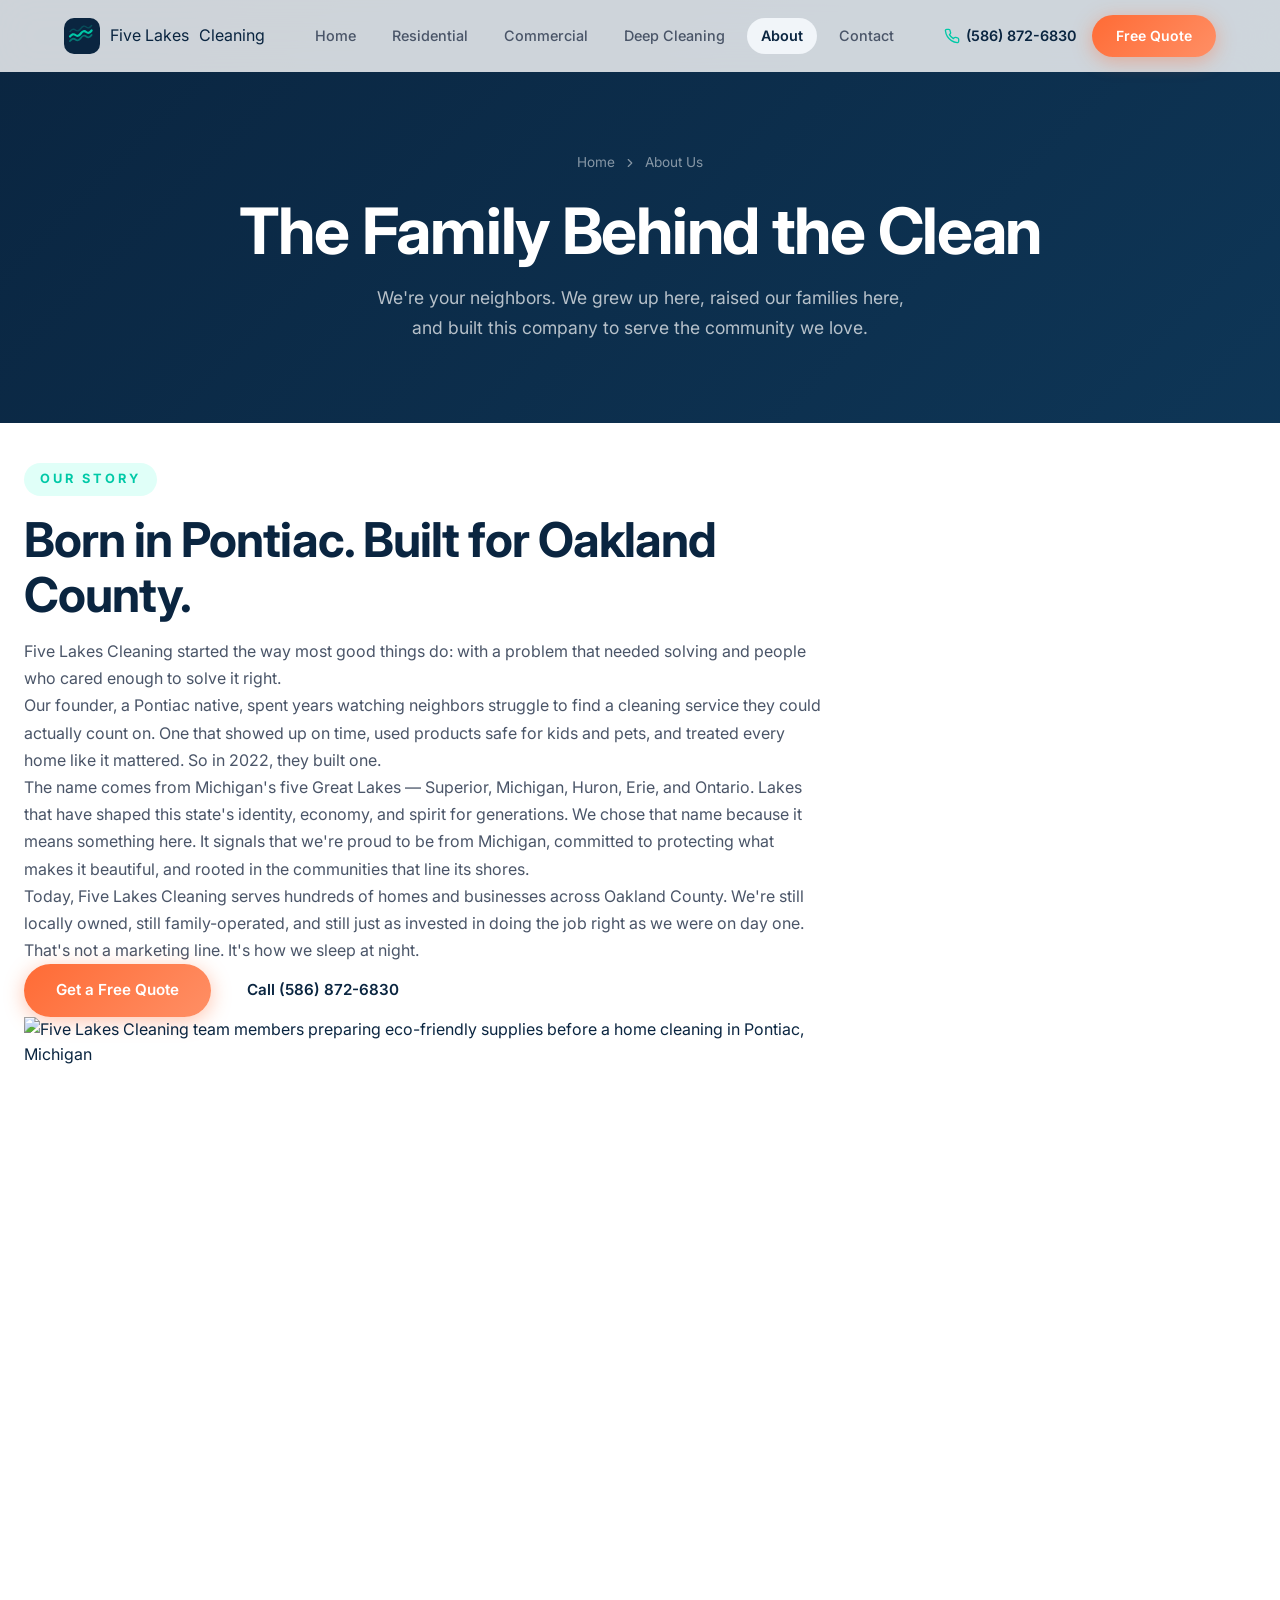
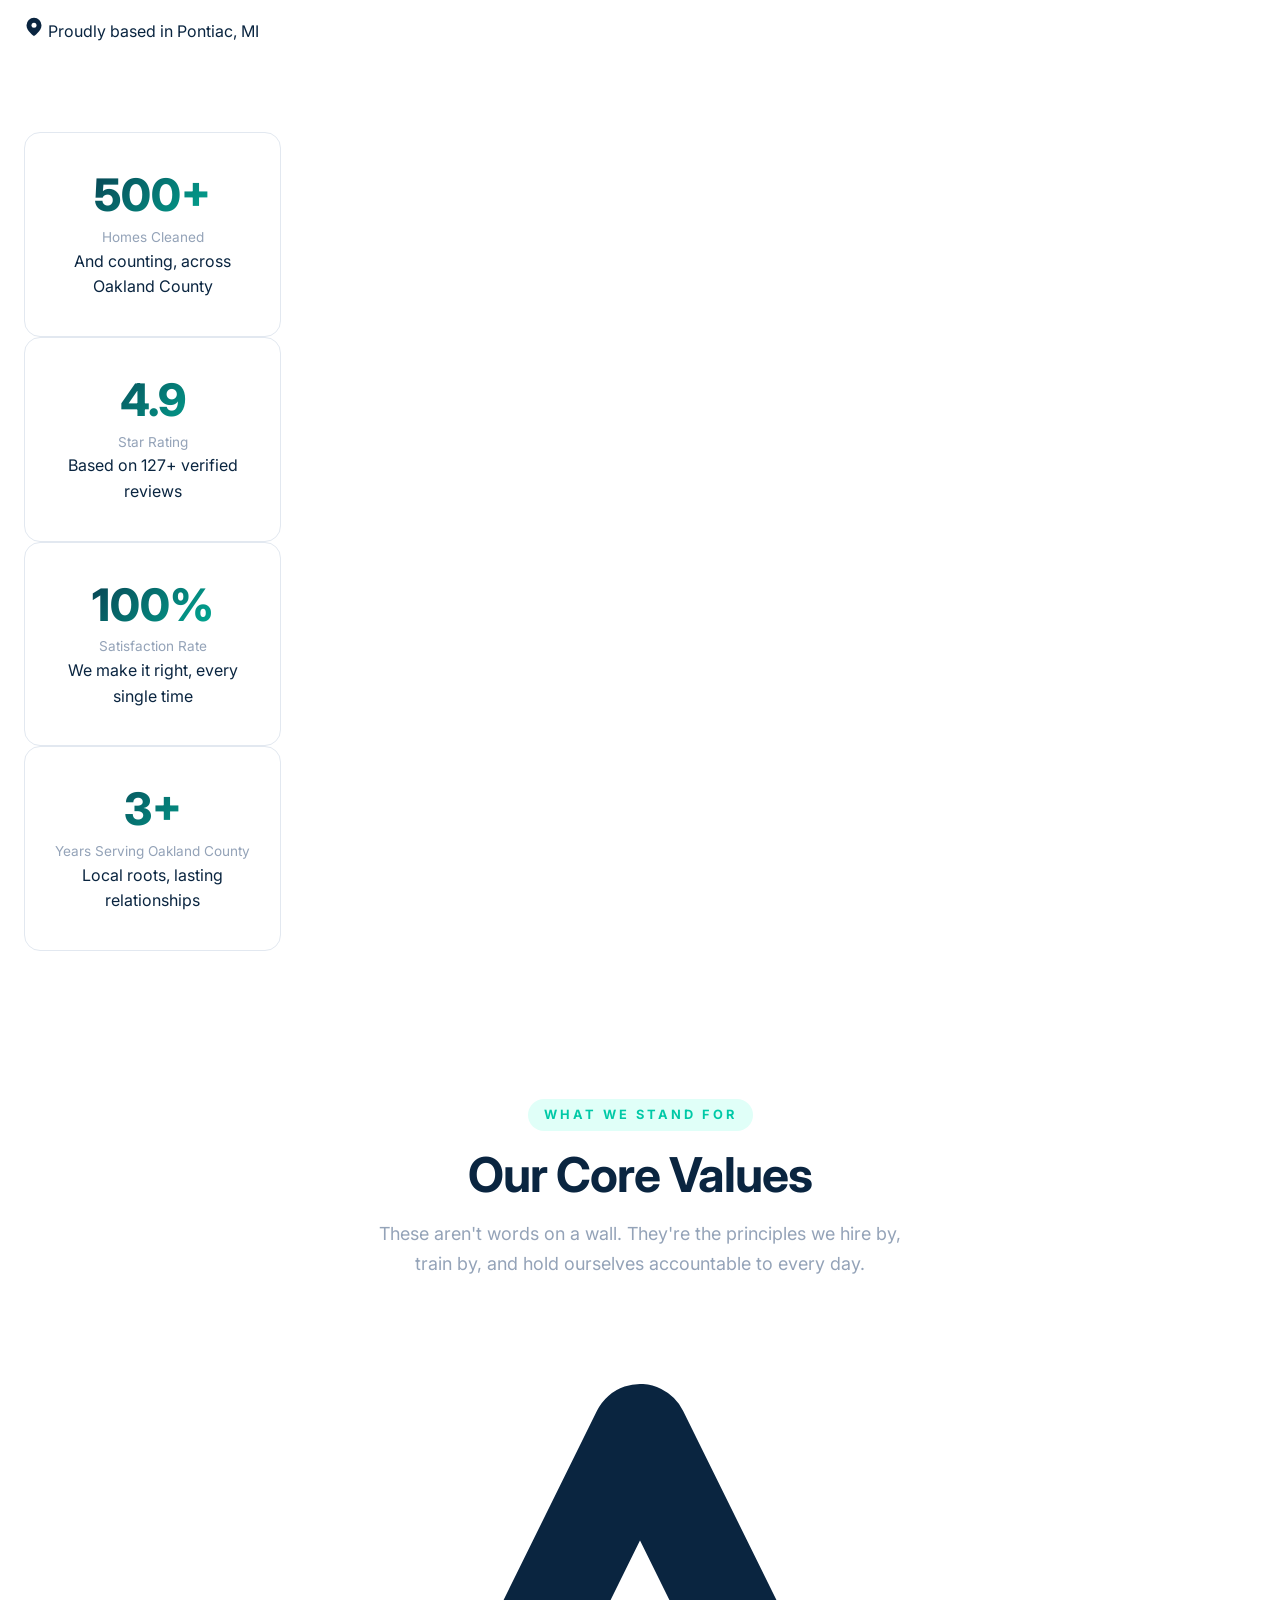
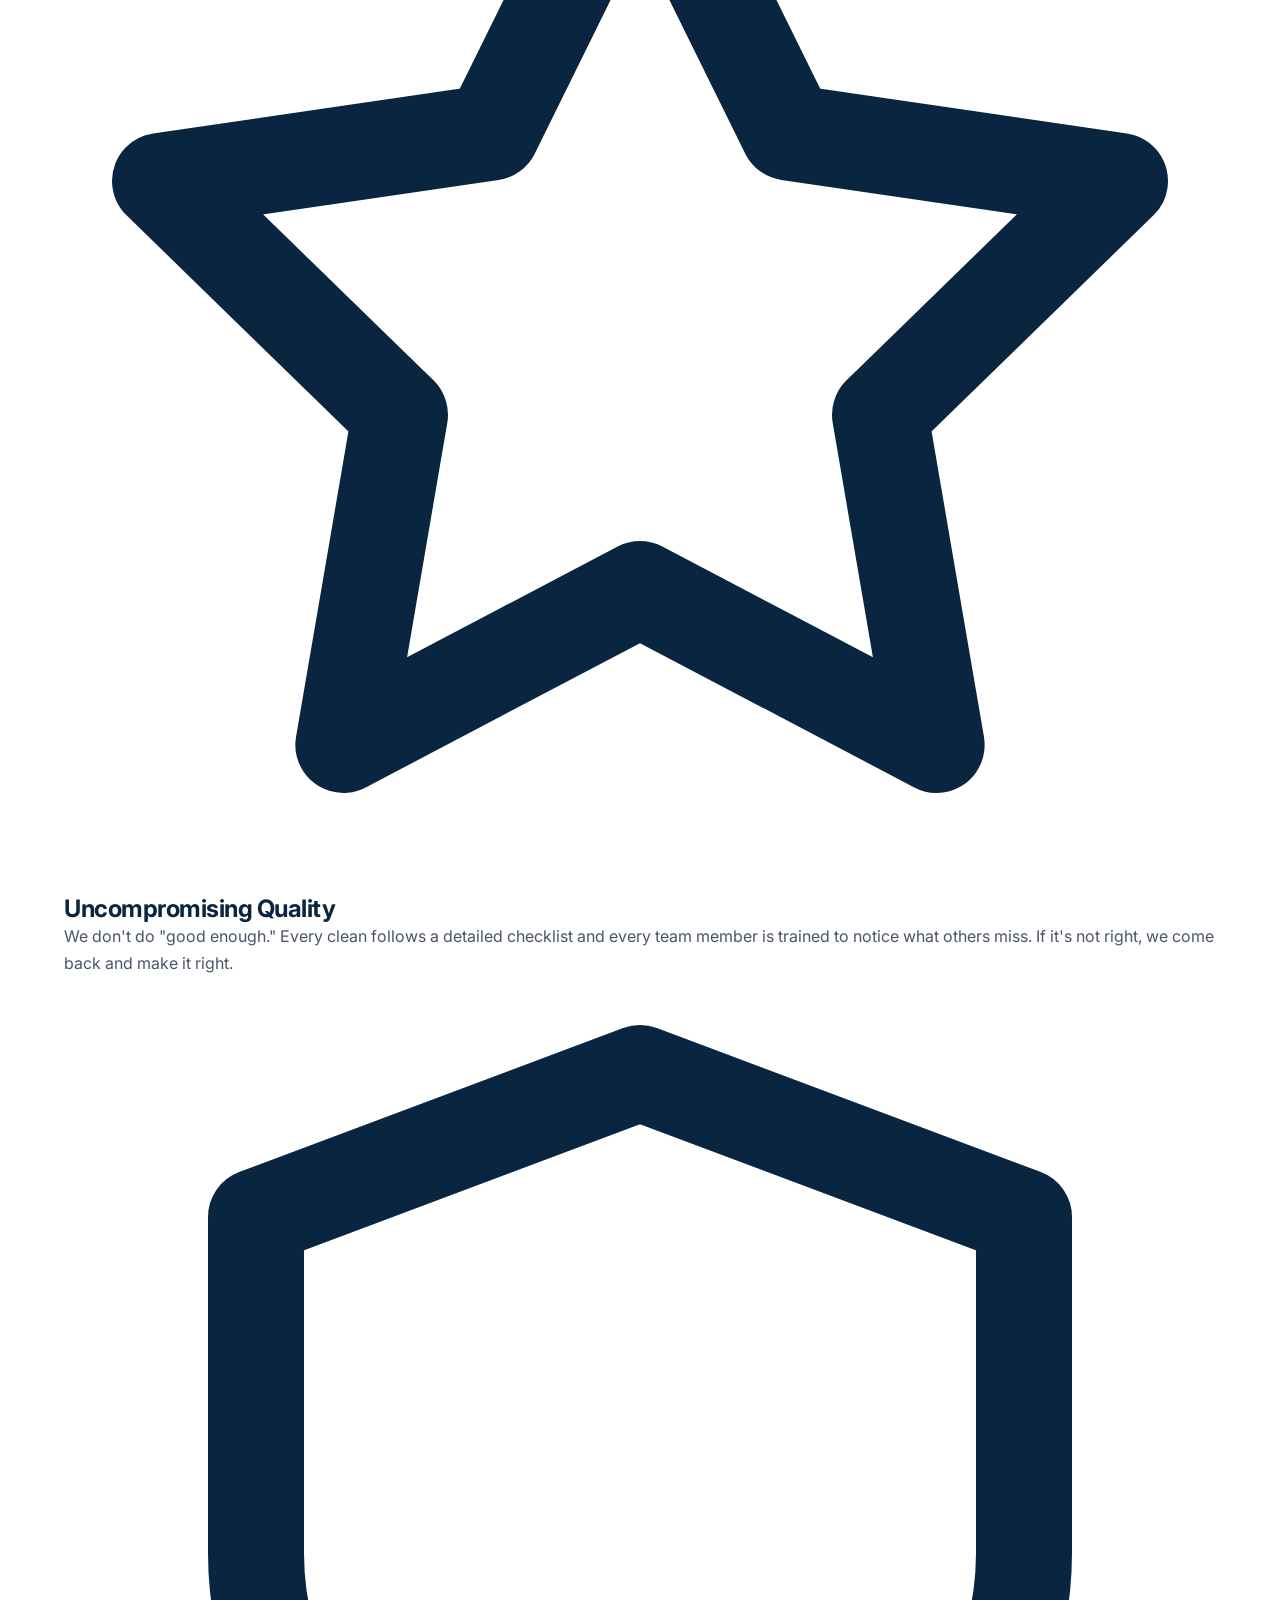
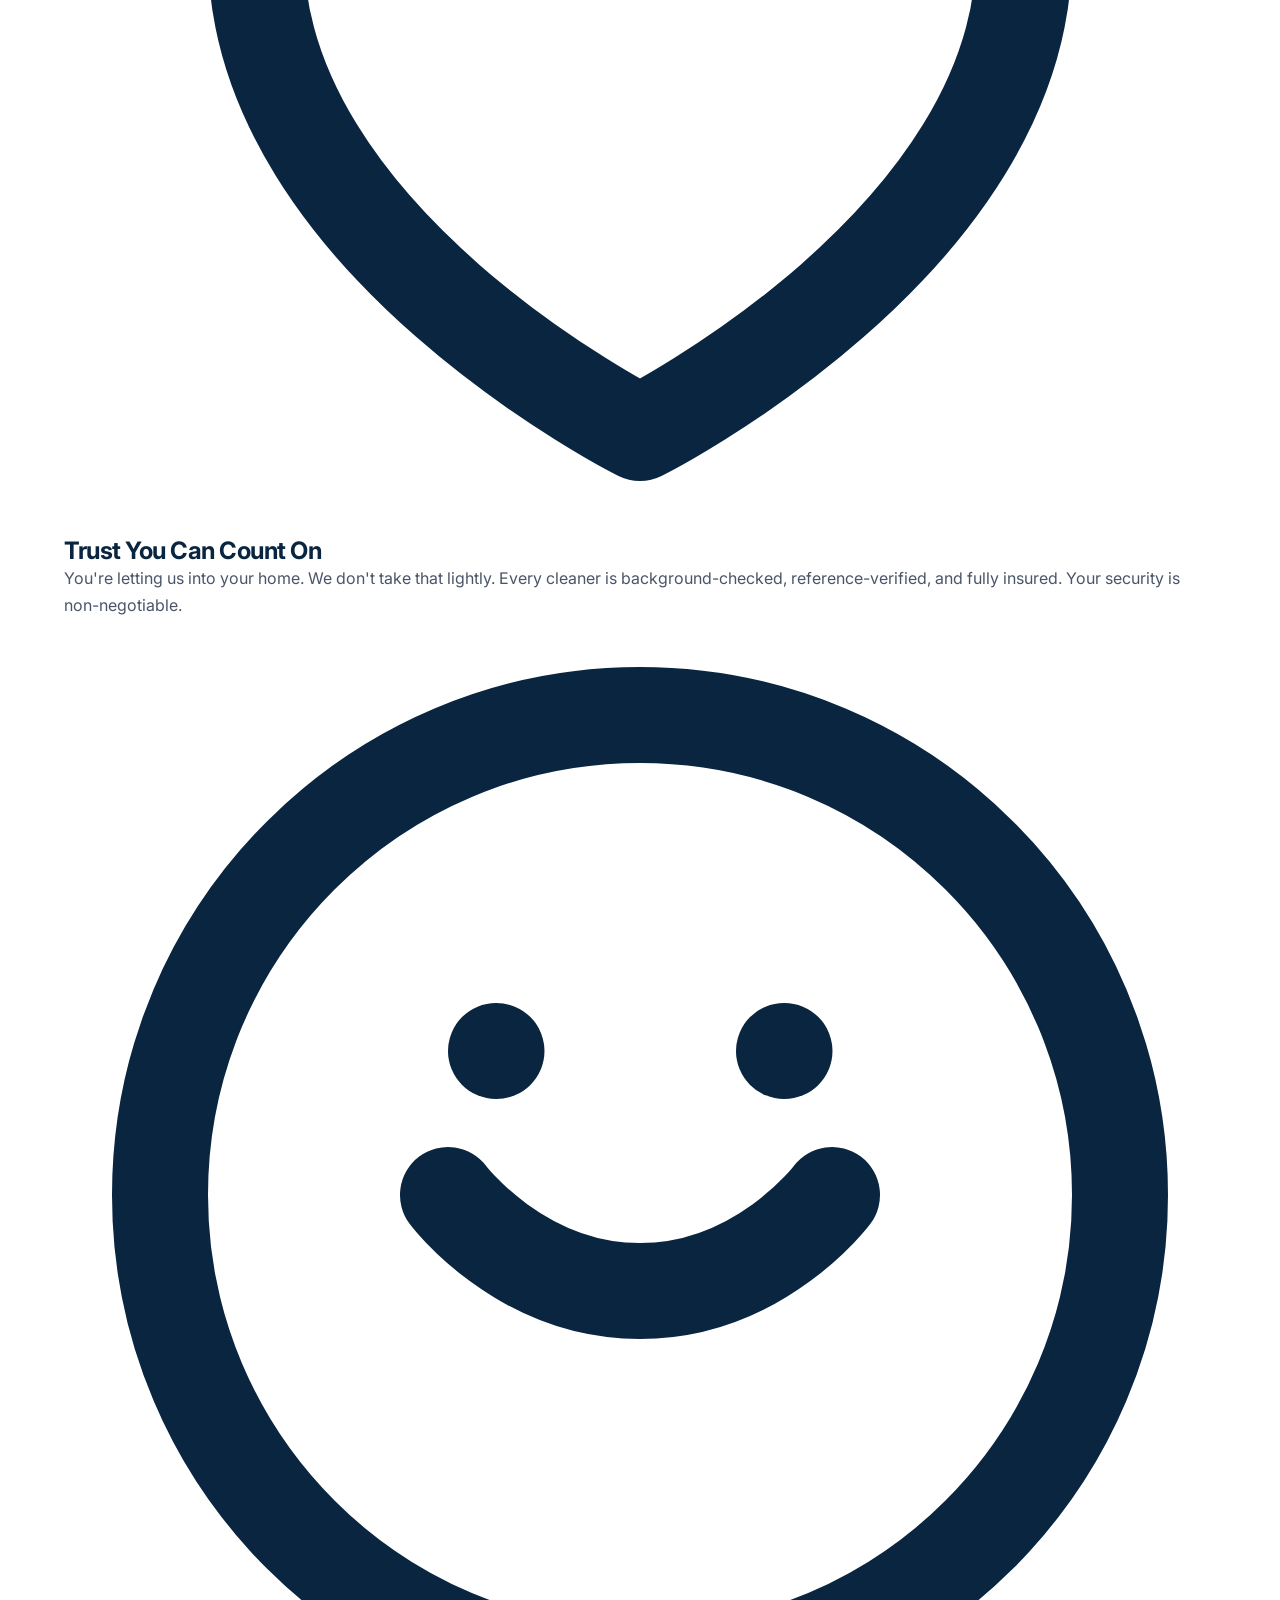
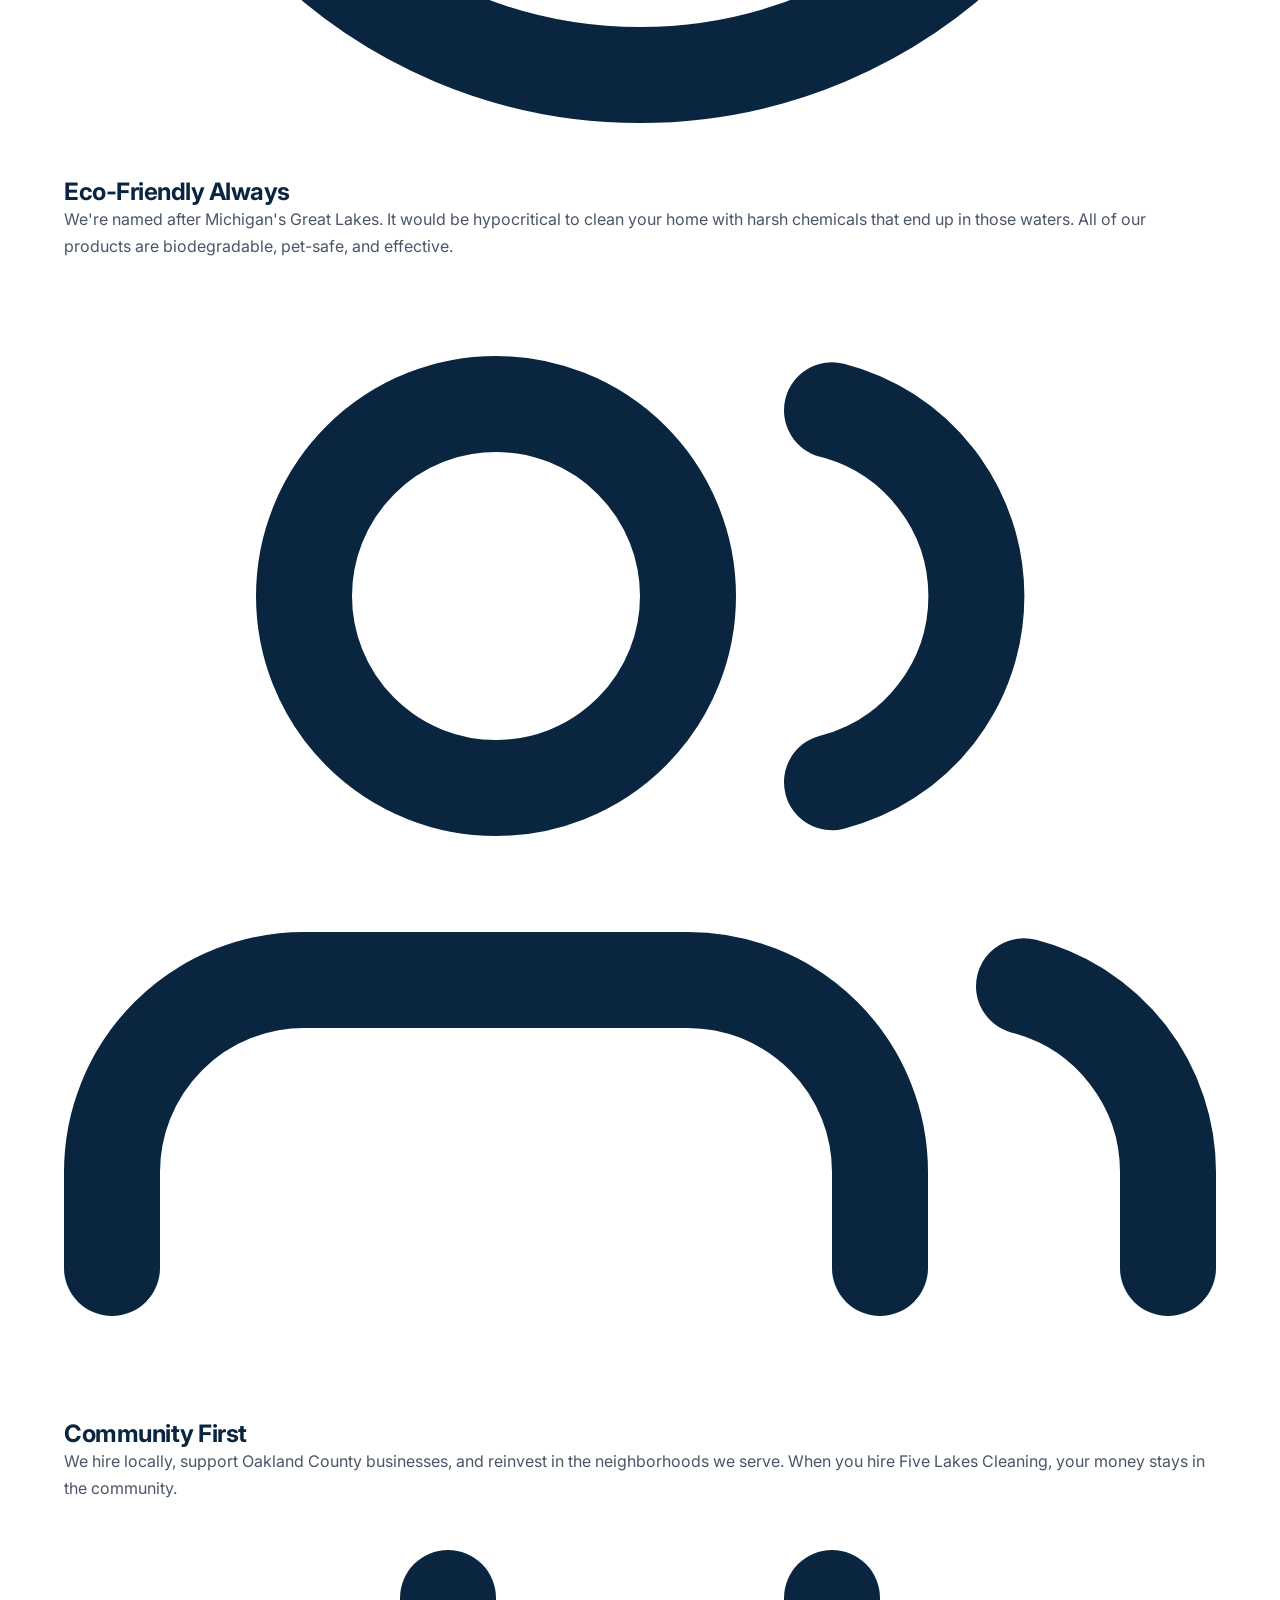
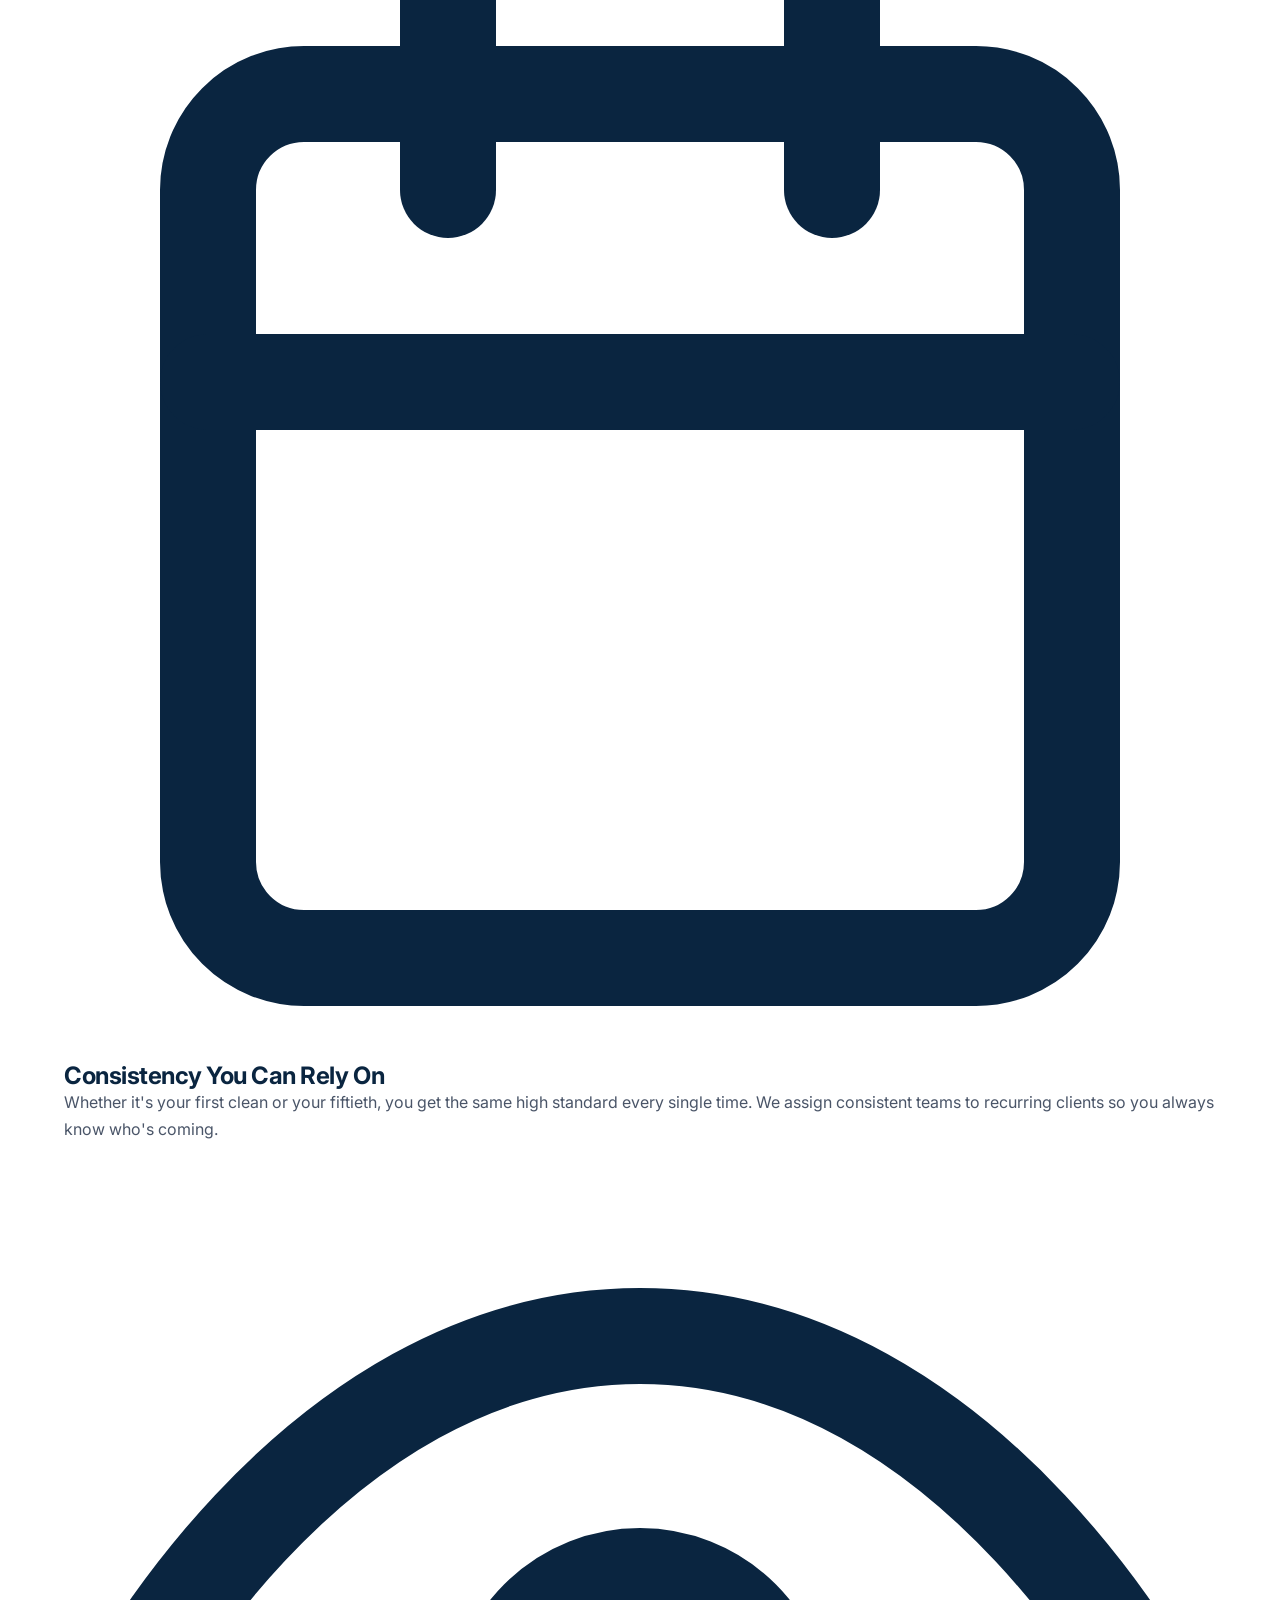
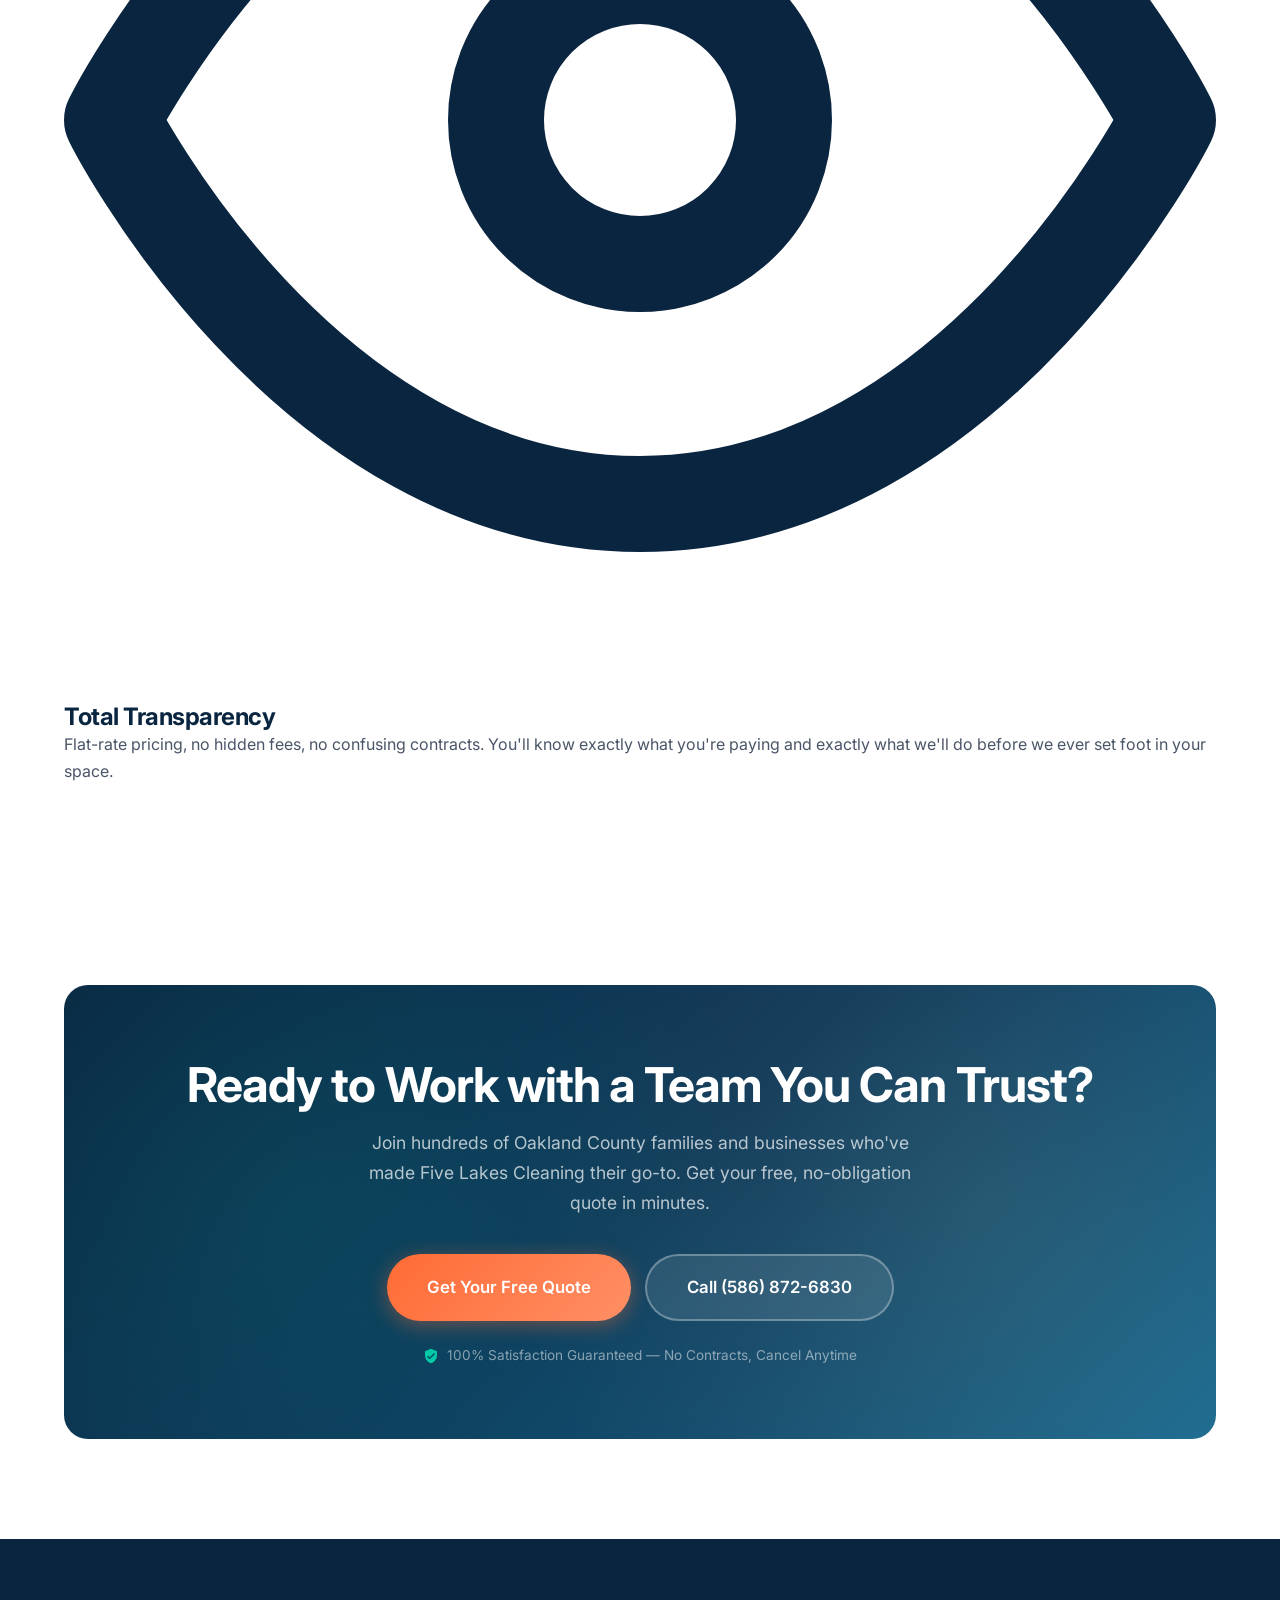
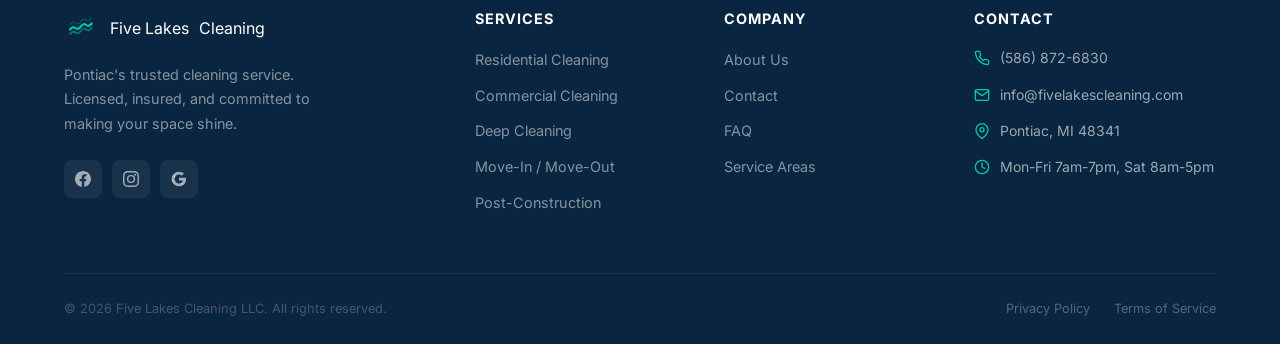
==== commit 387e67eb: "Redesigned logo, fixed mobile nav overlay, contact page hero, and logo across all pages" ====
--- a/about/index.html
+++ b/about/index.html
@@ -67,11 +67,11 @@
   <header class="header" role="banner">
     <nav class="nav" aria-label="Main navigation">
       <a href="/" class="logo" aria-label="Five Lakes Cleaning - Home">
-        <svg viewBox="0 0 40 40" fill="none" xmlns="http://www.w3.org/2000/svg">
-          <circle cx="20" cy="20" r="20" fill="#0B3D5C"/>
-          <path d="M8 22c2-3 4-4 6-2s4 1 6-2 4-4 6-2 4 1 6-2" stroke="#3AAFA9" stroke-width="2.5" stroke-linecap="round" fill="none"/>
-          <path d="M8 27c2-3 4-4 6-2s4 1 6-2 4-4 6-2 4 1 6-2" stroke="#3AAFA9" stroke-width="2" stroke-linecap="round" fill="none" opacity="0.6"/>
-          <path d="M14 10l2 6h6l-5 3.5 2 6-5-3.5-5 3.5 2-6L6 16h6l2-6z" fill="#F4C430" stroke="none"/>
+        <svg viewBox="0 0 36 36" fill="none" xmlns="http://www.w3.org/2000/svg">
+          <rect width="36" height="36" rx="10" fill="#0A2540"/>
+          <path d="M6 18.5c1.8-2.2 3.6-3 5.4-1.5s3.6 1 5.4-1.5 3.6-3 5.4-1.5 3.6 1 5.4-1.5" stroke="#00C9A7" stroke-width="2.2" stroke-linecap="round" fill="none"/>
+          <path d="M6 23c1.8-2.2 3.6-3 5.4-1.5s3.6 1 5.4-1.5 3.6-3 5.4-1.5 3.6 1 5.4-1.5" stroke="#00C9A7" stroke-width="1.8" stroke-linecap="round" fill="none" opacity="0.5"/><path d="M6 13.5c1.8-2.2 3.6-3 5.4-1.5s3.6 1 5.4-1.5 3.6-3 5.4-1.5 3.6 1 5.4-1.5" stroke="#00C9A7" stroke-width="1.4" stroke-linecap="round" fill="none" opacity="0.25"/>
+          
         </svg>
         Five Lakes <span>Cleaning</span>
       </a>
@@ -267,11 +267,11 @@
       <div class="footer-grid">
         <div class="footer-brand">
           <a href="/" class="logo" style="color:#fff; margin-bottom:16px;">
-            <svg viewBox="0 0 40 40" fill="none" xmlns="http://www.w3.org/2000/svg" width="36" height="36">
-              <circle cx="20" cy="20" r="20" fill="#0B3D5C"/>
-              <path d="M8 22c2-3 4-4 6-2s4 1 6-2 4-4 6-2 4 1 6-2" stroke="#3AAFA9" stroke-width="2.5" stroke-linecap="round" fill="none"/>
-              <path d="M8 27c2-3 4-4 6-2s4 1 6-2 4-4 6-2 4 1 6-2" stroke="#3AAFA9" stroke-width="2" stroke-linecap="round" fill="none" opacity="0.6"/>
-              <path d="M14 10l2 6h6l-5 3.5 2 6-5-3.5-5 3.5 2-6L6 16h6l2-6z" fill="#F4C430"/>
+            <svg viewBox="0 0 36 36" fill="none" xmlns="http://www.w3.org/2000/svg" width="36" height="36">
+              <rect width="36" height="36" rx="10" fill="#0A2540"/>
+              <path d="M6 18.5c1.8-2.2 3.6-3 5.4-1.5s3.6 1 5.4-1.5 3.6-3 5.4-1.5 3.6 1 5.4-1.5" stroke="#00C9A7" stroke-width="2.2" stroke-linecap="round" fill="none"/>
+              <path d="M6 23c1.8-2.2 3.6-3 5.4-1.5s3.6 1 5.4-1.5 3.6-3 5.4-1.5 3.6 1 5.4-1.5" stroke="#00C9A7" stroke-width="1.8" stroke-linecap="round" fill="none" opacity="0.5"/><path d="M6 13.5c1.8-2.2 3.6-3 5.4-1.5s3.6 1 5.4-1.5 3.6-3 5.4-1.5 3.6 1 5.4-1.5" stroke="#00C9A7" stroke-width="1.4" stroke-linecap="round" fill="none" opacity="0.25"/>
+              
             </svg>
             Five Lakes <span>Cleaning</span>
           </a>
--- a/css/styles.css
+++ b/css/styles.css
@@ -251,15 +251,28 @@
   display: flex;
   align-items: center;
   gap: 10px;
-  font-size: 1.3rem;
-  font-weight: 800;
   color: var(--primary);
   z-index: 1001;
-  letter-spacing: -0.02em;
-}
-
-.logo svg { width: 36px; height: 36px; }
-.logo span { color: var(--secondary); }
+  flex-shrink: 0;
+}
+
+.logo svg {
+  width: 36px;
+  height: 36px;
+  flex-shrink: 0;
+}
+
+.logo-text {
+  font-size: 1.15rem;
+  font-weight: 800;
+  letter-spacing: -0.03em;
+  line-height: 1.1;
+  white-space: nowrap;
+}
+
+.logo-text span {
+  color: var(--secondary);
+}
 
 .nav-links {
   display: flex;
@@ -351,6 +364,7 @@
     radial-gradient(ellipse 80% 60% at 70% 40%, rgba(0,201,167,0.15), transparent),
     radial-gradient(ellipse 60% 50% at 20% 80%, rgba(27,107,147,0.2), transparent),
     radial-gradient(ellipse 40% 40% at 90% 10%, rgba(255,209,102,0.08), transparent);
+  z-index: 1;
 }
 
 .hero::after {
@@ -359,9 +373,93 @@
   bottom: 0;
   left: 0;
   right: 0;
-  height: 120px;
+  height: 160px;
   background: linear-gradient(to top, var(--white), transparent);
   z-index: 2;
+}
+
+/* Video Background */
+.hero-video-bg {
+  position: absolute;
+  inset: 0;
+  z-index: 0;
+}
+
+.hero-video-bg video {
+  width: 100%;
+  height: 100%;
+  object-fit: cover;
+}
+
+.hero-video-overlay {
+  position: absolute;
+  inset: 0;
+  background:
+    linear-gradient(135deg, rgba(10,37,64,0.88) 0%, rgba(15,58,92,0.75) 40%, rgba(10,37,64,0.85) 100%);
+}
+
+/* Centered Hero Layout */
+.hero-centered {
+  text-align: center;
+  position: relative;
+  z-index: 3;
+  max-width: 800px;
+  margin: 0 auto;
+  padding: 40px 0 60px;
+}
+
+.hero-centered .hero-description {
+  margin: 0 auto 36px;
+  max-width: 580px;
+  font-size: 1.15rem;
+}
+
+.hero-centered .hero-buttons {
+  justify-content: center;
+}
+
+.hero-centered .hero-trust {
+  justify-content: center;
+}
+
+/* Hero Stats Row */
+.hero-stats-row {
+  display: flex;
+  justify-content: center;
+  gap: 16px;
+  margin-top: 40px;
+  animation: fadeSlideUp 0.6s 1s both;
+}
+
+.hero-stat-pill {
+  background: rgba(255,255,255,0.08);
+  backdrop-filter: blur(12px);
+  border: 1px solid rgba(255,255,255,0.12);
+  border-radius: var(--radius-md);
+  padding: 16px 28px;
+  text-align: center;
+  transition: all var(--transition);
+}
+
+.hero-stat-pill:hover {
+  background: rgba(255,255,255,0.14);
+  transform: translateY(-2px);
+}
+
+.hero-stat-pill strong {
+  display: block;
+  font-size: 1.5rem;
+  font-weight: 800;
+  color: var(--gold);
+  line-height: 1.2;
+}
+
+.hero-stat-pill span {
+  font-size: 0.75rem;
+  color: rgba(255,255,255,0.6);
+  text-transform: uppercase;
+  letter-spacing: 1px;
+  font-weight: 600;
 }
 
 .hero-grid {
@@ -370,7 +468,7 @@
   gap: 48px;
   align-items: center;
   position: relative;
-  z-index: 1;
+  z-index: 3;
 }
 
 .hero-content { color: var(--white); }
@@ -981,6 +1079,23 @@
 
 .footer-social svg { width: 16px; height: 16px; }
 
+/* Constrain ALL footer SVGs to prevent blowup */
+.footer svg {
+  width: 18px;
+  height: 18px;
+  flex-shrink: 0;
+}
+
+.footer .logo svg {
+  width: 36px;
+  height: 36px;
+}
+
+.footer .footer-social a svg {
+  width: 16px;
+  height: 16px;
+}
+
 .footer h4 {
   color: var(--white);
   margin-bottom: 20px;
@@ -1030,8 +1145,8 @@
 
 /* ===== SERVICE PAGE STYLES ===== */
 .page-hero {
-  padding: calc(var(--header-height) + 60px) 0 60px;
-  background: linear-gradient(135deg, var(--primary) 0%, var(--primary-mid) 100%);
+  padding: calc(var(--header-height) + 80px) 0 80px;
+  background: var(--primary);
   color: var(--white);
   text-align: center;
   position: relative;
@@ -1042,7 +1157,65 @@
   content: '';
   position: absolute;
   inset: 0;
-  background: radial-gradient(ellipse 60% 60% at 50% 80%, rgba(0,201,167,0.1), transparent);
+  background:
+    linear-gradient(135deg, rgba(10,37,64,0.92), rgba(15,58,92,0.8));
+  z-index: 1;
+}
+
+.page-hero > * { position: relative; z-index: 2; }
+
+/* Video background for service page heroes */
+.page-hero-video {
+  position: absolute;
+  inset: 0;
+  z-index: 0;
+}
+
+.page-hero-video video {
+  width: 100%;
+  height: 100%;
+  object-fit: cover;
+}
+
+/* Constrain all SVGs in page-hero too */
+.page-hero svg { width: 14px; height: 14px; }
+
+/* Contact page hero overrides */
+.page-hero--contact { padding: calc(var(--header-height) + 48px) 0 48px; }
+
+.page-hero-headline {
+  color: var(--white);
+  margin-bottom: 12px;
+}
+
+.page-hero-subtext {
+  color: rgba(255,255,255,0.7);
+  max-width: 560px;
+  margin: 0 auto 20px;
+  font-size: 1.05rem;
+}
+
+.page-hero-badges {
+  display: flex;
+  flex-wrap: wrap;
+  justify-content: center;
+  gap: 10px;
+}
+
+.page-hero-badges span,
+.page-hero-badges .badge {
+  display: inline-flex;
+  align-items: center;
+  gap: 6px;
+  background: rgba(255,255,255,0.08);
+  border: 1px solid rgba(255,255,255,0.12);
+  padding: 6px 14px;
+  border-radius: var(--radius-full);
+  font-size: 0.75rem;
+  font-weight: 700;
+  letter-spacing: 1px;
+  text-transform: uppercase;
+  color: rgba(255,255,255,0.7);
 }
 
 .page-hero .section-label {
@@ -1111,10 +1284,19 @@
 .sidebar-card h3 { font-size: 1.1rem; margin-bottom: 16px; }
 .sidebar-card .btn { width: 100%; margin-top: 12px; }
 
-.sidebar-card svg {
+.sidebar-card svg,
+.service-sidebar svg {
   width: 20px;
   height: 20px;
+  max-width: 20px;
+  max-height: 20px;
   flex-shrink: 0;
+}
+
+/* Override any inline SVGs that may be larger */
+.service-detail svg:not(.logo svg) {
+  max-width: 24px;
+  max-height: 24px;
 }
 
 .sidebar-card p { font-size: 0.9rem; line-height: 1.6; }
@@ -1353,11 +1535,11 @@
 }
 
 /* Hero entrance animations */
-.hero-content .hero-badge { animation: fadeSlideUp 0.6s 0.2s both; }
-.hero-content h1 { animation: fadeSlideUp 0.6s 0.35s both; }
-.hero-content .hero-description { animation: fadeSlideUp 0.6s 0.5s both; }
-.hero-content .hero-buttons { animation: fadeSlideUp 0.6s 0.65s both; }
-.hero-content .hero-trust { animation: fadeSlideUp 0.6s 0.8s both; }
+.hero-content .hero-badge { animation: fadeSlideUp 0.7s 0.2s both; }
+.hero-content h1 { animation: fadeSlideUp 0.7s 0.4s both; }
+.hero-content .hero-description { animation: fadeSlideUp 0.7s 0.6s both; }
+.hero-content .hero-buttons { animation: fadeSlideUp 0.7s 0.8s both; }
+.hero-content .hero-trust { animation: fadeSlideUp 0.7s 1.0s both; }
 .hero-image { animation: fadeSlideUp 0.8s 0.4s both; }
 
 @keyframes fadeSlideUp {
@@ -1390,6 +1572,10 @@
   .hero-buttons { justify-content: center; }
   .hero-trust { justify-content: center; flex-wrap: wrap; }
 
+  .hero-centered { padding: 20px 0 40px; }
+
+  .hero-stats-row { flex-wrap: wrap; }
+
   .hero-image {
     max-width: 400px;
     margin: 0 auto;
@@ -1417,7 +1603,8 @@
   section { padding: 72px 0; }
 
   .nav-links,
-  .nav-cta .btn { display: none; }
+  .nav-cta .btn,
+  .nav-cta .nav-phone { display: none; }
   .menu-toggle { display: flex; }
 
   .nav-links.mobile-open {
@@ -1425,19 +1612,64 @@
     flex-direction: column;
     position: fixed;
     inset: 0;
-    background: var(--white);
-    padding: 100px 24px 40px;
-    gap: 8px;
+    background: var(--primary);
+    padding: 0 24px;
+    padding-top: calc(var(--header-height) + 20px);
+    gap: 4px;
     z-index: 999;
+    animation: mobileNavIn 0.3s ease;
   }
 
   .nav-links.mobile-open a {
-    font-size: 1.1rem;
-    padding: 14px 20px;
+    font-size: 1.15rem;
+    font-weight: 600;
+    padding: 16px 20px;
     border-radius: var(--radius-sm);
+    color: rgba(255,255,255,0.8);
+    border-bottom: 1px solid rgba(255,255,255,0.06);
   }
 
+  .nav-links.mobile-open a:hover,
+  .nav-links.mobile-open a.active {
+    color: var(--white);
+    background: rgba(255,255,255,0.08);
+  }
+
+  /* Mobile nav CTA at bottom */
+  .nav-links.mobile-open::after {
+    content: 'Call (586) 872-6830';
+    display: block;
+    text-align: center;
+    margin-top: 20px;
+    padding: 16px;
+    background: linear-gradient(135deg, var(--accent), #FF8F65);
+    border-radius: var(--radius-full);
+    color: var(--white);
+    font-weight: 700;
+    font-size: 1.05rem;
+  }
+
+  /* Header bg when mobile open */
+  .header:has(.mobile-open) {
+    background: var(--primary);
+  }
+
+  .header:has(.mobile-open) .logo { color: var(--white); }
+  .header:has(.mobile-open) .logo-text span { color: var(--secondary); }
+  .header:has(.mobile-open) .menu-toggle span { background: var(--white); }
+
+  @keyframes mobileNavIn {
+    from { opacity: 0; transform: translateY(-10px); }
+    to { opacity: 1; transform: translateY(0); }
+  }
+
   .hero { min-height: auto; padding: 120px 0 100px; }
+
+  .hero-centered { padding: 10px 0 30px; }
+
+  .hero-stats-row { gap: 10px; }
+  .hero-stat-pill { padding: 12px 18px; }
+  .hero-stat-pill strong { font-size: 1.2rem; }
 
   .hero-image { max-width: 320px; }
   .hero-image-wrapper { max-height: 360px; }
@@ -1480,6 +1712,9 @@
   .hero-buttons { flex-direction: column; }
   .hero-buttons .btn { width: 100%; }
 
+  .hero-stats-row { flex-direction: column; align-items: center; }
+  .hero-stat-pill { width: 100%; max-width: 200px; }
+
   .hero-image { max-width: 260px; }
 
   .process-steps { grid-template-columns: 1fr; }
